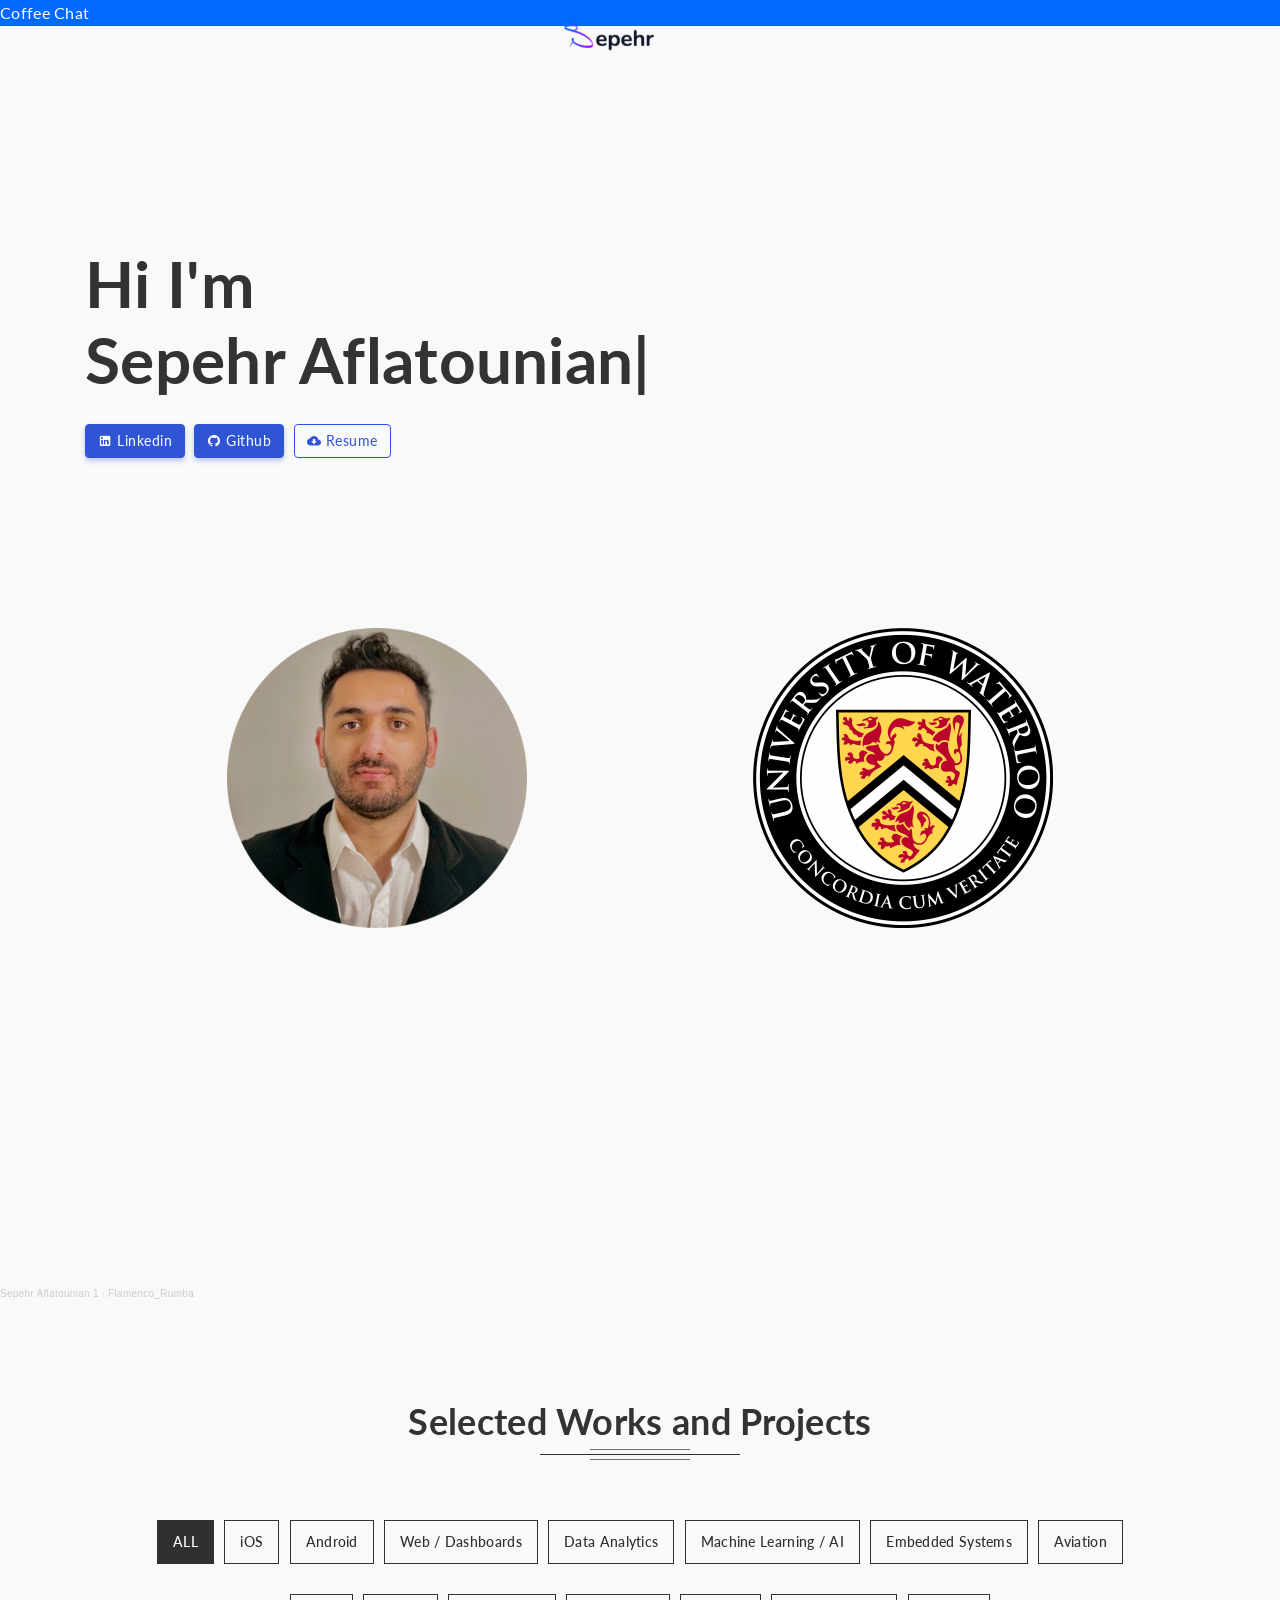
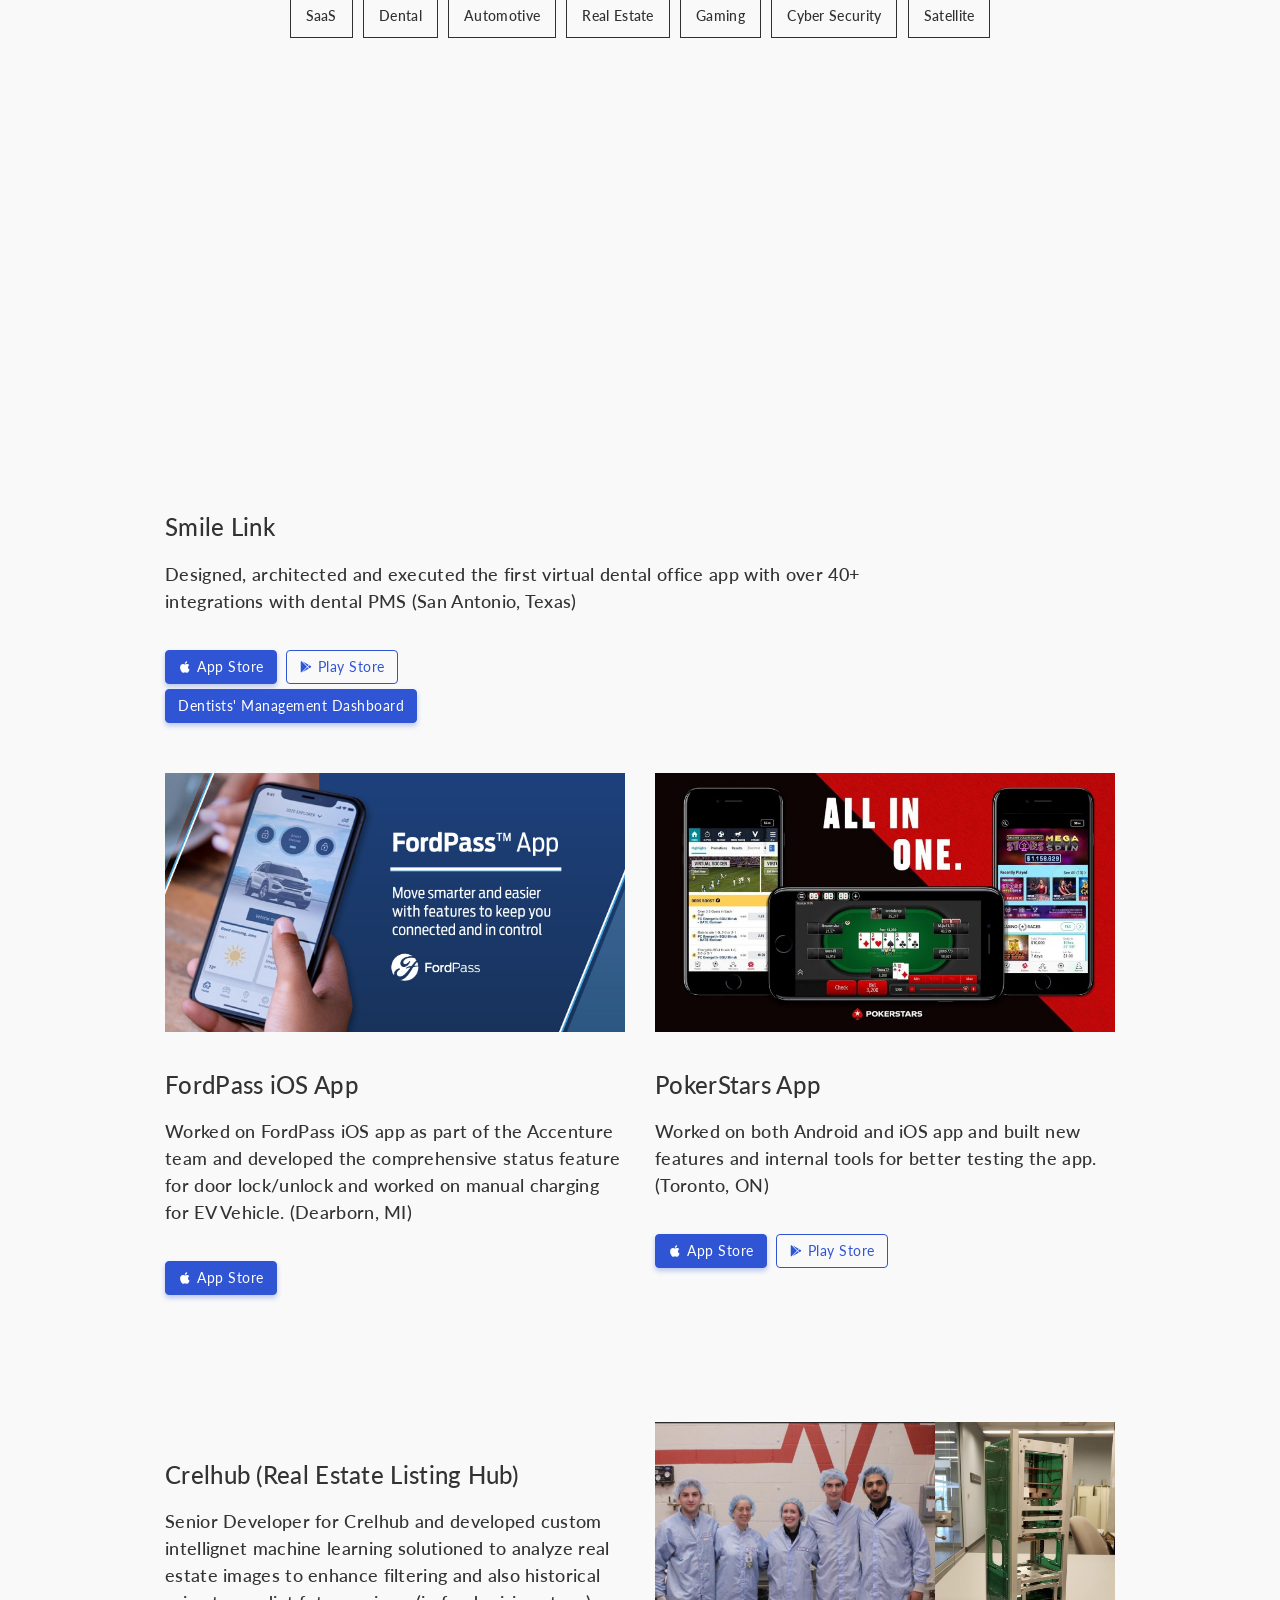
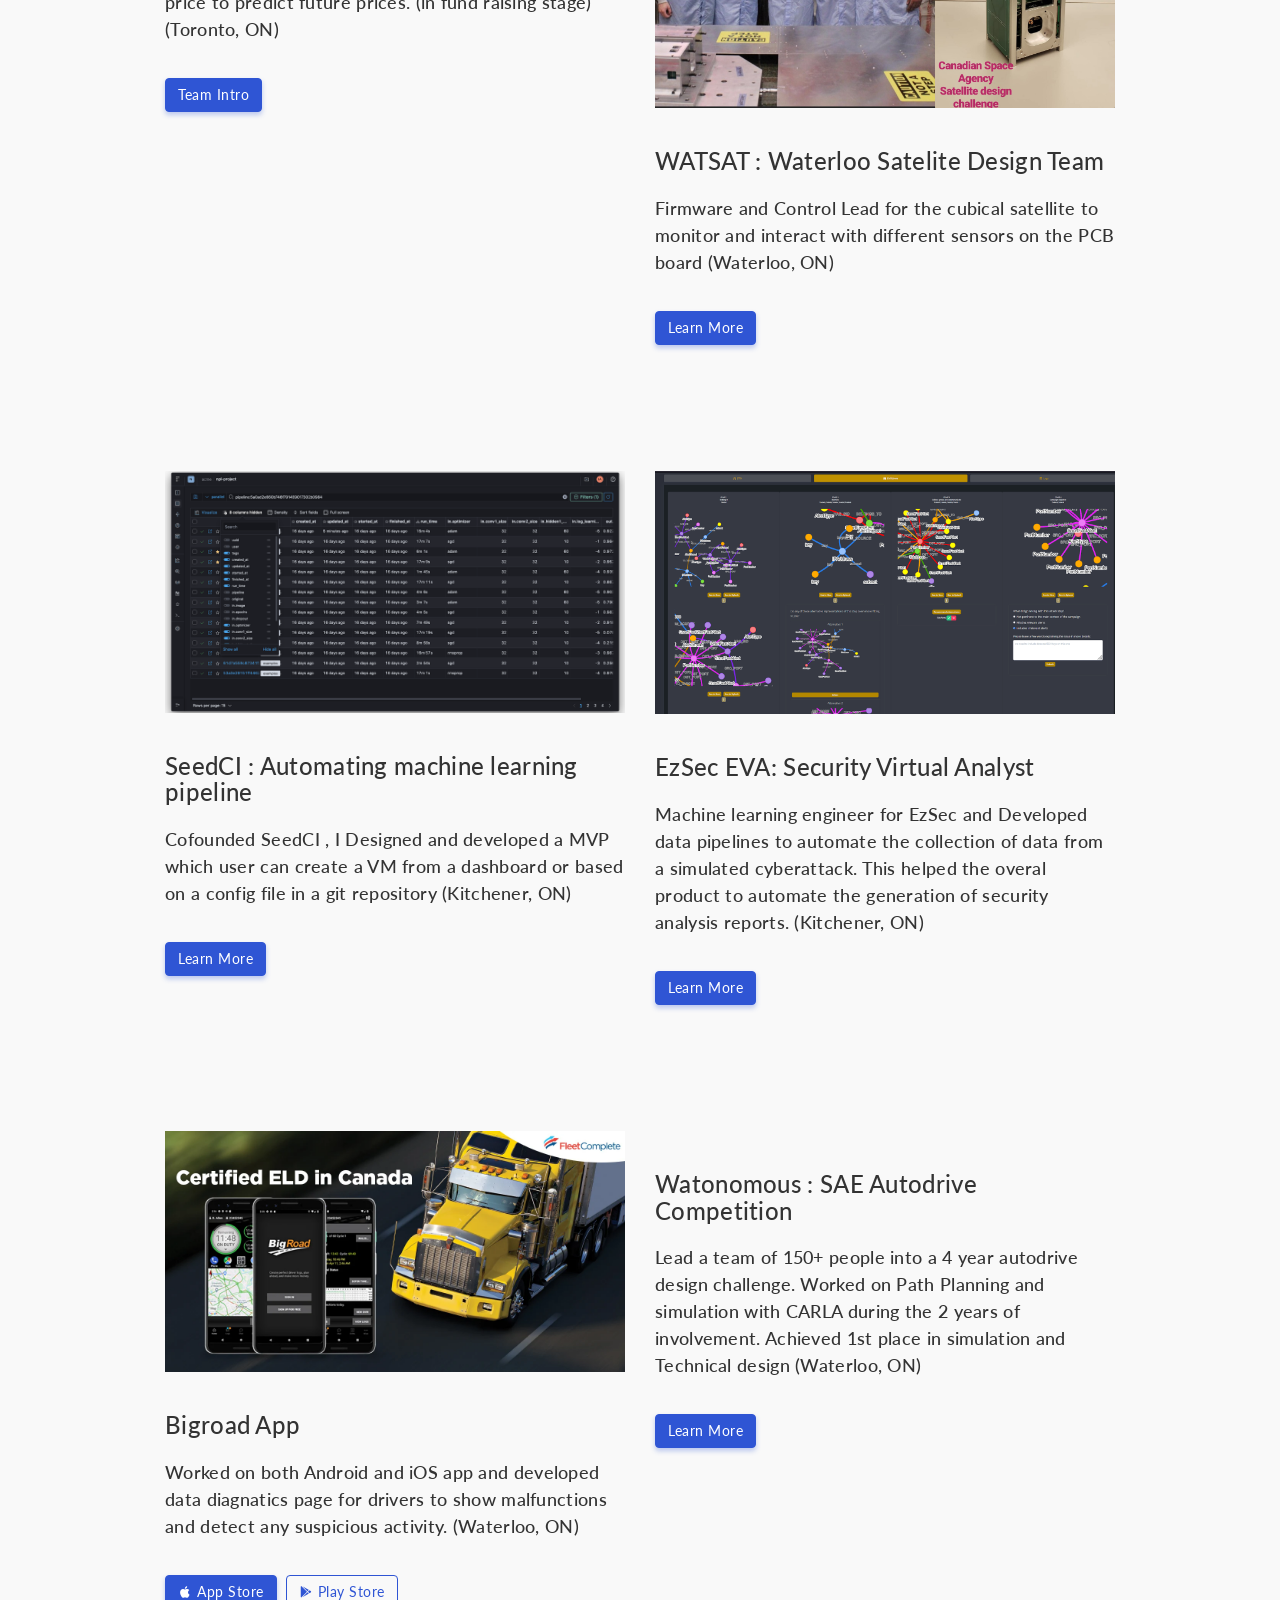
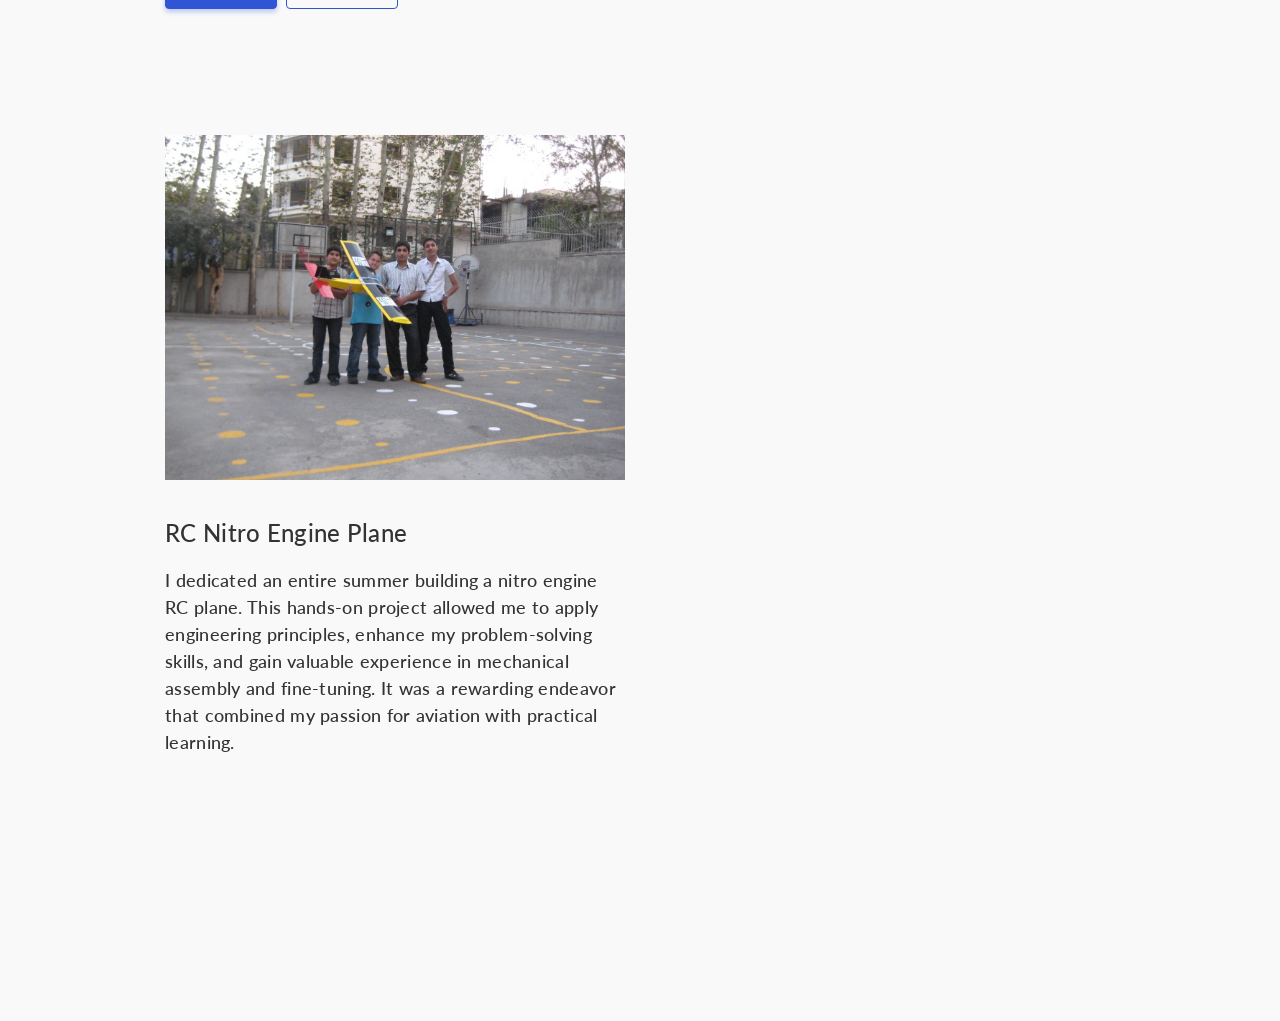
==== index.html @ c6eac104 "sound cloud" ====
<!DOCTYPE html>
    <html lang="en">

    <head>
        <meta charset="utf-8" />
        <meta http-equiv="X-UA-Compatible" content="IE=edge">
        <title>Sepehr Aflatounian</title>
        <meta name="viewport" content="width=device-width, initial-scale=1.0">
        <meta name="description" content="Sepehr Portfolio" />
        <meta name="keywords" content="Software, Portfolio, HTML, Clean, Modern" />
        <meta name="author" content="Sepehr Aflatounian" />
        <meta name="email" content="sepehrafla@gmail.com" />
        <meta name="website" content="http://www.3per.info" />
        <meta name="Version" content="v2.5.1" />
        <!-- favicon -->
        <link rel="shortcut icon" href="images/favicon.ico">
        <!-- Bootstrap -->
        <link href="css/bootstrap.min.css" rel="stylesheet" type="text/css" />
        <!-- Magnific -->
        <link href="css/magnific-popup.css" rel="stylesheet" type="text/css" />
        <!-- Slider -->               
        <link rel="stylesheet" href="css/owl.carousel.min.css"/> 
        <link rel="stylesheet" href="css/owl.theme.default.min.css"/> 
        <!-- Icons -->
        <link href="css/materialdesignicons.min.css" rel="stylesheet" type="text/css" />
        <link rel="stylesheet" href="https://unicons.iconscout.com/release/v2.1.9/css/unicons.css">
        <!-- Main Css -->
        <link href="css/style.css" rel="stylesheet" type="text/css" id="theme-opt" />
        <link href="css/colors/default.css" rel="stylesheet" id="color-opt">

        <link href="https://fonts.googleapis.com/css?family=Lato:300,400,700" rel="stylesheet">

        <!-- ==== Font Awesome ==== -->
        <link href="css-copy/font-awesome.min.css" rel="stylesheet">
        
        <!-- ==== Bootstrap ==== -->
        <link href="css-copy/bootstrap.min.css" rel="stylesheet">
        
        <!-- ==== jQuery UI ==== -->
        <link href="css-copy/jquery-ui.min.css" rel="stylesheet">
        
        <!-- ==== Owl Carousel Plugin ==== -->
        <link href="css-copy/owl.carousel.min.css" rel="stylesheet">
        
        <!-- ====Main Stylesheet==== -->
        <link href="css-copy/style.css" rel="stylesheet">
        
        <!-- ====Custom Stylesheet==== -->
        <link href="css-copy/custom-style.css" rel="stylesheet">
        <!-- Calendly badge widget begin -->
        <link href="https://assets.calendly.com/assets/external/widget.css" rel="stylesheet">
        <style>
            .image-container_acc {
              display: flex;
              justify-content: space-evenly;
              flex-wrap: wrap;
            }
            .image-container_acc img {
              width: 300px;
              height: 300px;
            }
          </style>

<!-- Calendly badge widget end -->

    </head>

    <body>
        
        <!-- Loader -->
        <!-- <div id="preloader">
            <div id="status">
                <div class="spinner">
                    <div class="double-bounce1"></div>
                    <div class="double-bounce2"></div>
                </div>
            </div>
        </div> -->
        <!-- Loader -->
        
        <!-- Navbar STart -->
        <header id="topnav" class="defaultscroll sticky">
            <div class="container text-center">
                <!-- Logo container-->
                <div>
                    <a class="logo" href="index.html">
                        <img src="images/logo-dark.png" height="30" alt="">
                    </a>
                </div>             
            </div><!--end container-->
        </header><!--end header-->
        <!-- Navbar End -->
        
        <!-- Hero Start -->
        <section class="bg-half-170 d-table w-100 overflow-hidden" id="home">
            <div class="container">
                <div class="row align-items-center pt-5">
                    <div class="col-lg-7 col-md-6">
                        <div class="title-heading mt-4">
                            <h1 class="display-3 font-weight-bold mb-3">Hi I'm <br> <span class="element" data-elements="Sepehr Aflatounian, Software Engineer, Aspiring Entrepreneur"></span> </h1>
                            <p class="para-desc text-muted"></p>
                            <div class="mt-4 pt-2">
                                <a href="https://www.linkedin.com/in/saflatounian/" class="btn btn-primary mt-2 mr-2 mouse-down"><i class="mdi mdi-linkedin"></i> Linkedin</a>
                                <a href="https://github.com/sepehrafla" class="btn btn-primary mt-2 mr-2 mouse-down"><i class="mdi mdi-github"></i> Github</a>
                                <a href="images/Resume_2022-2.pdf" class="btn btn-outline-primary mt-2 mouse-down"><i class="mdi mdi-cloud-download"></i> Resume</a>
                            </div>
                            <!-- <div class="mt-4 pt-2">
                                <a href="https://www.craft.do/s/yuBuxTm3FUVGd7" class="btn btn-outline-primary mt-2 mouse-down"><i class="mdi mdi-star"></i> Know More About Me :) </a>
                            </div> -->
                        </div>
                    </div><!--end col-->
                    
                </div><!--end row-->
            </div><!--end container-->
        </section><!--end section-->

        <div class="image-container_acc">
            <img src="images/saas/7FD012BD-A94C-428F-8AD1-EBBD3834A560_1_105_c-modified.png" alt="Image 1"> 

            <img src="images/University_of_Waterloo_seal.svg.png" alt="Image 2"> 

          </div>            <br><br>
            
          <iframe width="100%" height="300" scrolling="no" frameborder="no" allow="autoplay" src="https://w.soundcloud.com/player/?url=https%3A//api.soundcloud.com/tracks/183347146&color=%23ff5500&auto_play=false&hide_related=false&show_comments=true&show_user=true&show_reposts=false&show_teaser=true&visual=true"></iframe><div style="font-size: 10px; color: #cccccc;line-break: anywhere;word-break: normal;overflow: hidden;white-space: nowrap;text-overflow: ellipsis; font-family: Interstate,Lucida Grande,Lucida Sans Unicode,Lucida Sans,Garuda,Verdana,Tahoma,sans-serif;font-weight: 100;"><a href="https://soundcloud.com/sepehr-aflatounian-1" title="Sepehr Aflatounian 1" target="_blank" style="color: #cccccc; text-decoration: none;">Sepehr Aflatounian 1</a> · <a href="https://soundcloud.com/sepehr-aflatounian-1/memo" title="Flamenco_Rumba" target="_blank" style="color: #cccccc; text-decoration: none;">Flamenco_Rumba</a></div>
        <!-- Hero End -->
        <div id="gallery">

            <div class="container">
                <!-- Section Title Start -->



                <div class="section--title">
                    <img><h2><strong>Selected Works and Projects</strong></h2>
                </div>
                <!-- Section Title End -->
                <div class="gallery-filter-menu">
                    <ul>
                        <li class="active"><a href="*" class="btn--default">ALL</a></li>                        
                        <li><a href="iOS-item" class="btn--default">iOS</a></li>                                                    
                        <li><a href="Android-item" class="btn--default">Android</a></li>
                        <li><a href="React-item" class="btn--default">Web / Dashboards</a></li> 
                        <li><a href="Data-item" class="btn--default">Data Analytics</a></li> 
                        <li><a href="MachineLearning-item" class="btn--default">Machine Learning / AI</a></li> 
                        <li><a href="Autonomous-item" class="btn--default">Embedded Systems</a></li>  
                        <li><a href="Aviation-item" class="btn--default">Aviation</a></li>  
                    </ul>
                    <ul>
                        <li><a href="saas-item" class="btn--default">SaaS</a></li> 
                        <li><a href="Dental-item" class="btn--default">Dental</a></li>                                                    
                        <li><a href="automotive-item" class="btn--default">Automotive</a></li> 
                        <li><a href="realestate-item" class="btn--default">Real Estate</a></li>  
                        <li><a href="gaming-item" class="btn--default">Gaming</a></li>  
                        <li><a href="Security-item" class="btn--default">Cyber Security</a></li>  
                        <li><a href="Satellite-item" class="btn--default">Satellite</a></li>  
                    </ul>
                </div>

                <div class="modal-body">
                    <div class="row">
                        <div class="col-md-12 col-xs-12 reset-padding post-title">
                
                    <div class="row gallery-items">
                        <div class="col-md-9 gallery-item" data-cat="iOS-item Android-item Dental-item saas-item">
                            
                            <iframe width="550" height="315" src="https://www.youtube.com/embed/5TVFCCePp9w" title="YouTube video player" frameborder="0" allow="accelerometer; autoplay; clipboard-write; encrypted-media; gyroscope; picture-in-picture; web-share" allowfullscreen></iframe>
                                <h3>Smile Link</h3>
                                <h4 style="margin-bottom: 30px; line-height: 1.5em;">Designed, architected and executed the first virtual dental office app with over 40+ integrations with dental PMS (San Antonio, Texas)</h4>
    
                            <a href="https://apps.apple.com/us/app/blueteeth-app/id1645696642" class="btn btn-primary mt-2 mr-2"><i class="mdi mdi-apple"></i> App Store</a>
                            <a href="https://play.google.com/store/apps/details?id=app.blueteeth" class="btn btn-outline-primary mt-2"><i class="mdi mdi-google-play"></i> Play Store</a><br>
                            <a href="https://smilelink.app" class="btn btn-primary mt-2 mr-2"><i class="mdi "></i> Dentists' Management Dashboard</a>
                        </div>

    
                    </div>

                <div class="row gallery-items">
                    <div class="col-md-6 gallery-item" data-cat="iOS-item automotive-item">
                        
                        <img src="img/new/fordpass.jpg" alt="" class="img-responsive">
                            <h3>FordPass iOS App</h3>
                            <h4 style="margin-bottom: 30px; line-height: 1.5em;">Worked on FordPass iOS app as part of the Accenture team and developed the comprehensive status feature for door lock/unlock and worked on manual charging for EV Vehicle. (Dearborn, MI)</h4>

                        <a href="https://apps.apple.com/us/app/fordpass/id1095418609" class="btn btn-primary mt-2 mr-2"><i class="mdi mdi-apple"></i> App Store</a>
                        
                    </div>
                    
                    <div class="col-md-6 gallery-item" data-cat="iOS-item Android-item gaming-item">
                        
                        <img src="img/new/pokerstars.jpg" alt="" class="img-responsive">
                            <h3>PokerStars App</h3>
                            <h4 style="margin-bottom: 30px; line-height: 1.5em;">Worked on both Android and iOS app and built new features and internal tools for better testing the app. (Toronto, ON)</h4>

                            <a href="https://apps.apple.com/ca/app/pokerstars-online-poker-games/id497361777" class="btn btn-primary mt-2 mr-2"><i class="mdi mdi-apple"></i> App Store</a>
                            <a href="https://play.google.com/store/apps/details?id=com.pyrsoftware.pokerstars.net&hl=en_CA&gl=US" class="btn btn-outline-primary mt-2"><i class="mdi mdi-google-play"></i> Play Store</a>
                    </div>

                </div>

                <br><br><br>

                <div class="row gallery-items">
                    <div class="col-md-6 gallery-item" data-cat="MachineLearning-item React-item saas-item realestate-item">
                        
                        <img src="images/crelhub.png" alt="" class="img-responsive">
                            <h3>Crelhub (Real Estate Listing Hub) </h3>
                            <h4 style="margin-bottom: 30px; line-height: 1.5em;">Senior Developer for Crelhub and developed custom intellignet machine learning solutioned to analyze real estate images to enhance filtering and also historical price to predict future prices. (in fund raising stage) (Toronto, ON)</h4>

                            <a href="https://vimeo.com/493207274" class="btn btn-primary mt-2 mr-2"><i class="mdi "></i> Team Intro</a>
                    </div>
                    
                    <div class="col-md-6 gallery-item" data-cat="Autonomous-item Satellite-item">
                        
                        <img src="images/watsat.jpg" alt="" class="img-responsive">
                            <h3>WATSAT : Waterloo Satelite Design Team</h3>
                            <h4 style="margin-bottom: 30px; line-height: 1.5em;">Firmware and Control Lead for the cubical satellite to monitor and interact with different sensors on the PCB board (Waterloo, ON)</h4>
                            
                            <a href="https://www.uworbital.com" class="btn btn-primary mt-2 mr-2"><i class="mdi "></i> Learn More</a>

                    </div>

                </div>
                <br><br><br>
                <!-- Works Info End -->
                <div class="row gallery-items">
                    <div class="col-md-6 gallery-item" data-cat="MachineLearning-item React-item saas-item">
                        
                        <img src="img/new/seedci.png" alt="" class="img-responsive">
                            <h3>SeedCI : Automating machine learning pipeline</h3>
                            <h4 style="margin-bottom: 30px; line-height: 1.5em;">Cofounded SeedCI , I Designed and developed a MVP which user can create a VM from a dashboard or based on a config file in a git repository (Kitchener, ON)</h4>

                            <a href="https://seedci.github.io" class="btn btn-primary mt-2 mr-2"><i class="mdi "></i> Learn More</a>

                    </div>
                    
                    <div class="col-md-6 gallery-item" data-cat="MachineLearning-item Security-item Data-item saas-item">
                        
                        <img src="img/new/ezsec.png" alt="" class="img-responsive">
                            <h3>EzSec EVA:  Security Virtual Analyst</h3>
                            <h4 style="margin-bottom: 30px; line-height: 1.5em;">Machine learning engineer for EzSec and Developed data pipelines to automate the collection of data from a simulated cyberattack. This helped the overal product to automate the generation of security analysis reports. (Kitchener, ON)</h4>
                            <a href="https://eva.ezsec.org" class="btn btn-primary mt-2 mr-2"><i class="mdi "></i> Learn More</a>

                    </div>

                </div>
                <br><br><br>
                <!-- Works Info End -->
                <div class="row gallery-items">
                    <div class="col-md-6 gallery-item" data-cat="iOS-item Android-item automotive-item">
                        
                        <img src="img/new/bigroad.png" alt="" class="img-responsive">
                            <h3>Bigroad App</h3>
                            <h4 style="margin-bottom: 30px; line-height: 1.5em;">Worked on both Android and iOS app and developed data diagnatics page for drivers to show malfunctions and detect any suspicious activity. (Waterloo, ON)</h4>

                            <a href="https://apps.apple.com/ca/app/bigroad-truck-driver-log-book/id674704833" class="btn btn-primary mt-2 mr-2"><i class="mdi mdi-apple"></i> App Store</a>
                            <a href="https://play.google.com/store/apps/details?id=com.bigroad.ttb.android&hl=en_CA&gl=US" class="btn btn-outline-primary mt-2"><i class="mdi mdi-google-play"></i> Play Store</a>
                    </div>
                    
                    <div class="col-md-6 gallery-item" data-cat="Autonomous-item automotive-item">
                        
                        <img src="img/new/watonomous.png" alt="" class="img-responsive">
                            <h3>Watonomous : SAE Autodrive Competition</h3>
                            <h4 style="margin-bottom: 30px; line-height: 1.5em;">Lead a team of 150+ people into a 4 year autodrive design challenge. Worked on Path Planning and simulation with CARLA during the 2 years of involvement. Achieved 1st place in simulation and Technical design (Waterloo, ON)</h4>
                            
                            <a href="https://watonomous.ca" class="btn btn-primary mt-2 mr-2"><i class="mdi "></i> Learn More</a>

                    </div>

                </div>
                <br><br><br>
                <!-- Works Info End -->
                <div class="row gallery-items">
                    <div class="col-md-6 gallery-item" data-cat="Aviation-item">
                        
                        <img src="img/IMG_2605.JPG" alt="" class="img-responsive">
                            <h3>RC Nitro Engine Plane</h3>
                            <h4 style="margin-bottom: 30px; line-height: 1.5em;">I dedicated an entire summer building a nitro engine RC plane. This hands-on project allowed me to apply engineering principles, enhance my problem-solving skills, and gain valuable experience in mechanical assembly and fine-tuning. It was a rewarding endeavor that combined my passion for aviation with practical learning.</h4>

                            
                    </div>
                    

                </div>

            </div>
        </div>
    </div>
</div>
        </div>
        <!-- Works Area End -->
        
        <br><br><br> 

                
        <!-- javascript -->
        <script src="js/jquery-3.5.1.min.js"></script>
        <script src="js/bootstrap.bundle.min.js"></script>
        <script src="js/owl.carousel.min.js"></script>
        <script src="js/jquery.easing.min.js"></script>
        <script src="js/scrollspy.min.js"></script>
        <script src="js/isotope-docs.min.js"></script>
    
        <!-- ==== jQuery Form Plugin ==== -->
        <script src="js/jquery.form.min.js"></script>
        
        <!-- ==== jQuery Validation Plugin ==== -->
        <script src="js/jquery.validate.min.js"></script>
        <script src="js/animatescroll.min.js"></script>
        <!-- Magnific -->
        <script src="js/isotope.js"></script>
        <script src="js/jquery.magnific-popup.min.js"></script>
        <script src="js/portfolio.init.js"></script>
        <script src="js/jquery.counterup.min.js"></script>
        <script src="js/parallax.min.js"></script>
    
        <!-- ==== jQuery Tubular Plugin ==== -->
        <script src="js/jquery.tubular.1.0.js"></script>
        
        <!-- ==== RetinaJS Plugin ==== -->
        <script src="js/retina.min.js"></script>
    
        <!-- ==== Main Script ==== -->
        <script src="js/main.js"></script>
    
        <!-- ==== Txttype Script ==== -->
        <script src="js/txttype.js"></script>
    
        <!-- ==== jQuery Nice Scroll Plugin ==== -->
        <script src="js/jquery.nicescroll.min.js"></script>
        <!-- SLIDER -->
        <script src="js/owl.carousel.min.js "></script>
        <script src="js/owl.init.js "></script> 
        <!-- Contact -->
        <script src="js/contact.js "></script>
        <!-- Typed -->
        <script src="js/typed.js"></script>
        <script src="js/typed.init.js"></script>
        <!-- Icons -->
        <script src="js/feather.min.js"></script>
        <script src="https://unicons.iconscout.com/release/v2.1.9/script/monochrome/bundle.js"></script>
        <!-- Main Js -->
        <script src="js/app.js"></script>
        <script src="js/calendly-widget.js" type="text/javascript" async></script>
        <script type="text/javascript">window.onload = function() { Calendly.initBadgeWidget({ url: 'https://calendly.com/saflatounian', text: 'Coffee Chat', color: '#0069ff', textColor: '#ffffff', branding: true }); }</script>
    </body>
</html>
---- css/style.css ----
/* Template Name: Landrick - Saas & Software Landing Page Template
   Author: Shreethemes
   E-mail: shreethemes@gmail.com
   Created: August 2019
   Version: 2.5.1
   Updated: August 2020
   File Description: Main Css file of the template
*/
/*********************************/
/*         INDEX                 */
/*================================
 *     01.  Variables            *
 *     02.  Bootstrap Custom     *
 *     03.  Components           *
 *     04.  General              *
 *     05.  Helper               *
 *     06.  Menu                 *
 *     07.  Home / Landing       *
 *     08.  Features / Services  *
 *     09.  Testimonial          *
 *     10.  Price                *
 *     11.  C.T.A                *
 *     12.  Blog / Careers / Job *
 *     13.  Work / Projects      *
 *     14.  Team                 *
 *     15.  User Pages           *
 *     16.  Countdown            *
 *     17.  Contact              *
 *     18.  Footer               *
 ================================*/
@import url("https://fonts.googleapis.com/css?family=Nunito:300,400,600,700&display=swap");
.bg-primary {
  background-color: #2f55d4 !important;
}

.bg-soft-primary {
  background-color: rgba(47, 85, 212, 0.2) !important;
  border: 1px solid rgba(47, 85, 212, 0.2) !important;
  color: #2f55d4 !important;
}

.text-primary {
  color: #2f55d4 !important;
}

a {
  -webkit-transition: all 0.5s ease;
  transition: all 0.5s ease;
}

a.text-primary:hover, a.text-primary:focus {
  color: #284bc1 !important;
}

.bg-secondary {
  background-color: #5a6d90 !important;
}

.bg-soft-secondary {
  background-color: rgba(90, 109, 144, 0.2) !important;
  border: 1px solid rgba(90, 109, 144, 0.2) !important;
  color: #5a6d90 !important;
}

.text-secondary {
  color: #5a6d90 !important;
}

a {
  -webkit-transition: all 0.5s ease;
  transition: all 0.5s ease;
}

a.text-secondary:hover, a.text-secondary:focus {
  color: #506180 !important;
}

.bg-success {
  background-color: #2eca8b !important;
}

.bg-soft-success {
  background-color: rgba(46, 202, 139, 0.2) !important;
  border: 1px solid rgba(46, 202, 139, 0.2) !important;
  color: #2eca8b !important;
}

.text-success {
  color: #2eca8b !important;
}

a {
  -webkit-transition: all 0.5s ease;
  transition: all 0.5s ease;
}

a.text-success:hover, a.text-success:focus {
  color: #29b57d !important;
}

.bg-warning {
  background-color: #f17425 !important;
}

.bg-soft-warning {
  background-color: rgba(241, 116, 37, 0.2) !important;
  border: 1px solid rgba(241, 116, 37, 0.2) !important;
  color: #f17425 !important;
}

.text-warning {
  color: #f17425 !important;
}

a {
  -webkit-transition: all 0.5s ease;
  transition: all 0.5s ease;
}

a.text-warning:hover, a.text-warning:focus {
  color: #ed650f !important;
}

.bg-info {
  background-color: #17a2b8 !important;
}

.bg-soft-info {
  background-color: rgba(23, 162, 184, 0.2) !important;
  border: 1px solid rgba(23, 162, 184, 0.2) !important;
  color: #17a2b8 !important;
}

.text-info {
  color: #17a2b8 !important;
}

a {
  -webkit-transition: all 0.5s ease;
  transition: all 0.5s ease;
}

a.text-info:hover, a.text-info:focus {
  color: #148ea1 !important;
}

.bg-danger {
  background-color: #e43f52 !important;
}

.bg-soft-danger {
  background-color: rgba(228, 63, 82, 0.2) !important;
  border: 1px solid rgba(228, 63, 82, 0.2) !important;
  color: #e43f52 !important;
}

.text-danger {
  color: #e43f52 !important;
}

a {
  -webkit-transition: all 0.5s ease;
  transition: all 0.5s ease;
}

a.text-danger:hover, a.text-danger:focus {
  color: #e1293e !important;
}

.bg-dark {
  background-color: #3c4858 !important;
}

.bg-soft-dark {
  background-color: rgba(60, 72, 88, 0.2) !important;
  border: 1px solid rgba(60, 72, 88, 0.2) !important;
  color: #3c4858 !important;
}

.text-dark {
  color: #3c4858 !important;
}

a {
  -webkit-transition: all 0.5s ease;
  transition: all 0.5s ease;
}

a.text-dark:hover, a.text-dark:focus {
  color: #323c49 !important;
}

.bg-muted {
  background-color: #8492a6 !important;
}

.bg-soft-muted {
  background-color: rgba(132, 146, 166, 0.2) !important;
  border: 1px solid rgba(132, 146, 166, 0.2) !important;
  color: #8492a6 !important;
}

.text-muted {
  color: #8492a6 !important;
}

a {
  -webkit-transition: all 0.5s ease;
  transition: all 0.5s ease;
}

a.text-muted:hover, a.text-muted:focus {
  color: #75859b !important;
}

.bg-light {
  background-color: #f8f9fc !important;
}

.bg-soft-light {
  background-color: rgba(248, 249, 252, 0.2) !important;
  border: 1px solid rgba(248, 249, 252, 0.2) !important;
  color: #f8f9fc !important;
}

.text-light {
  color: #f8f9fc !important;
}

a {
  -webkit-transition: all 0.5s ease;
  transition: all 0.5s ease;
}

a.text-light:hover, a.text-light:focus {
  color: #e6eaf4 !important;
}

.bg-blue {
  background-color: #2f55d4 !important;
}

.bg-soft-blue {
  background-color: rgba(47, 85, 212, 0.2) !important;
  border: 1px solid rgba(47, 85, 212, 0.2) !important;
  color: #2f55d4 !important;
}

.text-blue {
  color: #2f55d4 !important;
}

a {
  -webkit-transition: all 0.5s ease;
  transition: all 0.5s ease;
}

a.text-blue:hover, a.text-blue:focus {
  color: #284bc1 !important;
}

.bg-footer {
  background-color: #202942 !important;
}

.bg-soft-footer {
  background-color: rgba(32, 41, 66, 0.2) !important;
  border: 1px solid rgba(32, 41, 66, 0.2) !important;
  color: #202942 !important;
}

.text-footer {
  color: #202942 !important;
}

a {
  -webkit-transition: all 0.5s ease;
  transition: all 0.5s ease;
}

a.text-footer:hover, a.text-footer:focus {
  color: #181e30 !important;
}

.bg-black {
  background: #161c2d !important;
}

.list-inline-item:not(:last-child) {
  margin-right: 0px;
  margin-bottom: 5px;
}

.rounded {
  border-radius: 6px !important;
}

.rounded-top {
  border-top-left-radius: 6px !important;
  border-top-right-radius: 6px !important;
}

.rounded-left {
  border-top-left-radius: 6px !important;
  border-bottom-left-radius: 6px !important;
}

.rounded-bottom {
  border-bottom-left-radius: 6px !important;
  border-bottom-right-radius: 6px !important;
}

.rounded-right {
  border-top-right-radius: 6px !important;
  border-bottom-right-radius: 6px !important;
}

.rounded-md {
  border-radius: 10px !important;
}

.rounded-lg {
  border-radius: 30px !important;
}

.border {
  border: 1px solid #e9ecef !important;
}

.border-top {
  border-top: 1px solid #e9ecef !important;
}

.border-bottom {
  border-bottom: 1px solid #e9ecef !important;
}

.border-left {
  border-left: 1px solid #e9ecef !important;
}

.border-right {
  border-right: 1px solid #e9ecef !important;
}

.small, small {
  font-size: 90%;
}

.card .card-body {
  padding: 1.5rem;
}

.component-wrapper .title {
  font-size: 20px;
}

.component-wrapper.sticky-bar li {
  margin-bottom: 6px;
}

.component-wrapper.sticky-bar li:last-child {
  margin-bottom: 0px !important;
}

.component-wrapper.sticky-bar li a {
  -webkit-transition: all 0.5s ease;
  transition: all 0.5s ease;
}

.component-wrapper.sticky-bar li a:hover, .component-wrapper.sticky-bar li a:focus {
  color: #2f55d4 !important;
}

.btn-primary {
  background-color: #2f55d4 !important;
  border: 1px solid #2f55d4 !important;
  color: #ffffff !important;
  -webkit-box-shadow: 0 3px 5px 0 rgba(47, 85, 212, 0.3);
          box-shadow: 0 3px 5px 0 rgba(47, 85, 212, 0.3);
}

.btn-primary:hover, .btn-primary:focus, .btn-primary:active, .btn-primary.active, .btn-primary.focus {
  background-color: #2443ac !important;
  border-color: #2443ac !important;
  color: #ffffff !important;
}

.btn-soft-primary {
  background-color: rgba(47, 85, 212, 0.2) !important;
  border: 1px solid rgba(47, 85, 212, 0.2) !important;
  color: #2f55d4 !important;
  -webkit-box-shadow: 0 3px 5px 0 rgba(47, 85, 212, 0.3);
          box-shadow: 0 3px 5px 0 rgba(47, 85, 212, 0.3);
}

.btn-soft-primary:hover, .btn-soft-primary:focus, .btn-soft-primary:active, .btn-soft-primary.active, .btn-soft-primary.focus {
  background-color: #2f55d4 !important;
  border-color: #2f55d4 !important;
  color: #ffffff !important;
}

.btn-outline-primary {
  border: 1px solid #2f55d4;
  color: #2f55d4;
  background-color: transparent;
}

.btn-outline-primary:hover, .btn-outline-primary:focus, .btn-outline-primary:active, .btn-outline-primary.active, .btn-outline-primary.focus, .btn-outline-primary:not(:disabled):not(.disabled):active {
  background-color: #2f55d4;
  border-color: #2f55d4;
  color: #ffffff !important;
  -webkit-box-shadow: 0 3px 5px 0 rgba(47, 85, 212, 0.3);
          box-shadow: 0 3px 5px 0 rgba(47, 85, 212, 0.3);
}

.btn-secondary {
  background-color: #5a6d90 !important;
  border: 1px solid #5a6d90 !important;
  color: #ffffff !important;
  -webkit-box-shadow: 0 3px 5px 0 rgba(90, 109, 144, 0.3);
          box-shadow: 0 3px 5px 0 rgba(90, 109, 144, 0.3);
}

.btn-secondary:hover, .btn-secondary:focus, .btn-secondary:active, .btn-secondary.active, .btn-secondary.focus {
  background-color: #465571 !important;
  border-color: #465571 !important;
  color: #ffffff !important;
}

.btn-soft-secondary {
  background-color: rgba(90, 109, 144, 0.2) !important;
  border: 1px solid rgba(90, 109, 144, 0.2) !important;
  color: #5a6d90 !important;
  -webkit-box-shadow: 0 3px 5px 0 rgba(90, 109, 144, 0.3);
          box-shadow: 0 3px 5px 0 rgba(90, 109, 144, 0.3);
}

.btn-soft-secondary:hover, .btn-soft-secondary:focus, .btn-soft-secondary:active, .btn-soft-secondary.active, .btn-soft-secondary.focus {
  background-color: #5a6d90 !important;
  border-color: #5a6d90 !important;
  color: #ffffff !important;
}

.btn-outline-secondary {
  border: 1px solid #5a6d90;
  color: #5a6d90;
  background-color: transparent;
}

.btn-outline-secondary:hover, .btn-outline-secondary:focus, .btn-outline-secondary:active, .btn-outline-secondary.active, .btn-outline-secondary.focus, .btn-outline-secondary:not(:disabled):not(.disabled):active {
  background-color: #5a6d90;
  border-color: #5a6d90;
  color: #ffffff !important;
  -webkit-box-shadow: 0 3px 5px 0 rgba(90, 109, 144, 0.3);
          box-shadow: 0 3px 5px 0 rgba(90, 109, 144, 0.3);
}

.btn-success {
  background-color: #2eca8b !important;
  border: 1px solid #2eca8b !important;
  color: #ffffff !important;
  -webkit-box-shadow: 0 3px 5px 0 rgba(46, 202, 139, 0.3);
          box-shadow: 0 3px 5px 0 rgba(46, 202, 139, 0.3);
}

.btn-success:hover, .btn-success:focus, .btn-success:active, .btn-success.active, .btn-success.focus {
  background-color: #25a06e !important;
  border-color: #25a06e !important;
  color: #ffffff !important;
}

.btn-soft-success {
  background-color: rgba(46, 202, 139, 0.2) !important;
  border: 1px solid rgba(46, 202, 139, 0.2) !important;
  color: #2eca8b !important;
  -webkit-box-shadow: 0 3px 5px 0 rgba(46, 202, 139, 0.3);
          box-shadow: 0 3px 5px 0 rgba(46, 202, 139, 0.3);
}

.btn-soft-success:hover, .btn-soft-success:focus, .btn-soft-success:active, .btn-soft-success.active, .btn-soft-success.focus {
  background-color: #2eca8b !important;
  border-color: #2eca8b !important;
  color: #ffffff !important;
}

.btn-outline-success {
  border: 1px solid #2eca8b;
  color: #2eca8b;
  background-color: transparent;
}

.btn-outline-success:hover, .btn-outline-success:focus, .btn-outline-success:active, .btn-outline-success.active, .btn-outline-success.focus, .btn-outline-success:not(:disabled):not(.disabled):active {
  background-color: #2eca8b;
  border-color: #2eca8b;
  color: #ffffff !important;
  -webkit-box-shadow: 0 3px 5px 0 rgba(46, 202, 139, 0.3);
          box-shadow: 0 3px 5px 0 rgba(46, 202, 139, 0.3);
}

.btn-warning {
  background-color: #f17425 !important;
  border: 1px solid #f17425 !important;
  color: #ffffff !important;
  -webkit-box-shadow: 0 3px 5px 0 rgba(241, 116, 37, 0.3);
          box-shadow: 0 3px 5px 0 rgba(241, 116, 37, 0.3);
}

.btn-warning:hover, .btn-warning:focus, .btn-warning:active, .btn-warning.active, .btn-warning.focus {
  background-color: #d55b0e !important;
  border-color: #d55b0e !important;
  color: #ffffff !important;
}

.btn-soft-warning {
  background-color: rgba(241, 116, 37, 0.2) !important;
  border: 1px solid rgba(241, 116, 37, 0.2) !important;
  color: #f17425 !important;
  -webkit-box-shadow: 0 3px 5px 0 rgba(241, 116, 37, 0.3);
          box-shadow: 0 3px 5px 0 rgba(241, 116, 37, 0.3);
}

.btn-soft-warning:hover, .btn-soft-warning:focus, .btn-soft-warning:active, .btn-soft-warning.active, .btn-soft-warning.focus {
  background-color: #f17425 !important;
  border-color: #f17425 !important;
  color: #ffffff !important;
}

.btn-outline-warning {
  border: 1px solid #f17425;
  color: #f17425;
  background-color: transparent;
}

.btn-outline-warning:hover, .btn-outline-warning:focus, .btn-outline-warning:active, .btn-outline-warning.active, .btn-outline-warning.focus, .btn-outline-warning:not(:disabled):not(.disabled):active {
  background-color: #f17425;
  border-color: #f17425;
  color: #ffffff !important;
  -webkit-box-shadow: 0 3px 5px 0 rgba(241, 116, 37, 0.3);
          box-shadow: 0 3px 5px 0 rgba(241, 116, 37, 0.3);
}

.btn-info {
  background-color: #17a2b8 !important;
  border: 1px solid #17a2b8 !important;
  color: #ffffff !important;
  -webkit-box-shadow: 0 3px 5px 0 rgba(23, 162, 184, 0.3);
          box-shadow: 0 3px 5px 0 rgba(23, 162, 184, 0.3);
}

.btn-info:hover, .btn-info:focus, .btn-info:active, .btn-info.active, .btn-info.focus {
  background-color: #117a8b !important;
  border-color: #117a8b !important;
  color: #ffffff !important;
}

.btn-soft-info {
  background-color: rgba(23, 162, 184, 0.2) !important;
  border: 1px solid rgba(23, 162, 184, 0.2) !important;
  color: #17a2b8 !important;
  -webkit-box-shadow: 0 3px 5px 0 rgba(23, 162, 184, 0.3);
          box-shadow: 0 3px 5px 0 rgba(23, 162, 184, 0.3);
}

.btn-soft-info:hover, .btn-soft-info:focus, .btn-soft-info:active, .btn-soft-info.active, .btn-soft-info.focus {
  background-color: #17a2b8 !important;
  border-color: #17a2b8 !important;
  color: #ffffff !important;
}

.btn-outline-info {
  border: 1px solid #17a2b8;
  color: #17a2b8;
  background-color: transparent;
}

.btn-outline-info:hover, .btn-outline-info:focus, .btn-outline-info:active, .btn-outline-info.active, .btn-outline-info.focus, .btn-outline-info:not(:disabled):not(.disabled):active {
  background-color: #17a2b8;
  border-color: #17a2b8;
  color: #ffffff !important;
  -webkit-box-shadow: 0 3px 5px 0 rgba(23, 162, 184, 0.3);
          box-shadow: 0 3px 5px 0 rgba(23, 162, 184, 0.3);
}

.btn-danger {
  background-color: #e43f52 !important;
  border: 1px solid #e43f52 !important;
  color: #ffffff !important;
  -webkit-box-shadow: 0 3px 5px 0 rgba(228, 63, 82, 0.3);
          box-shadow: 0 3px 5px 0 rgba(228, 63, 82, 0.3);
}

.btn-danger:hover, .btn-danger:focus, .btn-danger:active, .btn-danger.active, .btn-danger.focus {
  background-color: #d21e32 !important;
  border-color: #d21e32 !important;
  color: #ffffff !important;
}

.btn-soft-danger {
  background-color: rgba(228, 63, 82, 0.2) !important;
  border: 1px solid rgba(228, 63, 82, 0.2) !important;
  color: #e43f52 !important;
  -webkit-box-shadow: 0 3px 5px 0 rgba(228, 63, 82, 0.3);
          box-shadow: 0 3px 5px 0 rgba(228, 63, 82, 0.3);
}

.btn-soft-danger:hover, .btn-soft-danger:focus, .btn-soft-danger:active, .btn-soft-danger.active, .btn-soft-danger.focus {
  background-color: #e43f52 !important;
  border-color: #e43f52 !important;
  color: #ffffff !important;
}

.btn-outline-danger {
  border: 1px solid #e43f52;
  color: #e43f52;
  background-color: transparent;
}

.btn-outline-danger:hover, .btn-outline-danger:focus, .btn-outline-danger:active, .btn-outline-danger.active, .btn-outline-danger.focus, .btn-outline-danger:not(:disabled):not(.disabled):active {
  background-color: #e43f52;
  border-color: #e43f52;
  color: #ffffff !important;
  -webkit-box-shadow: 0 3px 5px 0 rgba(228, 63, 82, 0.3);
          box-shadow: 0 3px 5px 0 rgba(228, 63, 82, 0.3);
}

.btn-dark {
  background-color: #3c4858 !important;
  border: 1px solid #3c4858 !important;
  color: #ffffff !important;
  -webkit-box-shadow: 0 3px 5px 0 rgba(60, 72, 88, 0.3);
          box-shadow: 0 3px 5px 0 rgba(60, 72, 88, 0.3);
}

.btn-dark:hover, .btn-dark:focus, .btn-dark:active, .btn-dark.active, .btn-dark.focus {
  background-color: #272f3a !important;
  border-color: #272f3a !important;
  color: #ffffff !important;
}

.btn-soft-dark {
  background-color: rgba(60, 72, 88, 0.2) !important;
  border: 1px solid rgba(60, 72, 88, 0.2) !important;
  color: #3c4858 !important;
  -webkit-box-shadow: 0 3px 5px 0 rgba(60, 72, 88, 0.3);
          box-shadow: 0 3px 5px 0 rgba(60, 72, 88, 0.3);
}

.btn-soft-dark:hover, .btn-soft-dark:focus, .btn-soft-dark:active, .btn-soft-dark.active, .btn-soft-dark.focus {
  background-color: #3c4858 !important;
  border-color: #3c4858 !important;
  color: #ffffff !important;
}

.btn-outline-dark {
  border: 1px solid #3c4858;
  color: #3c4858;
  background-color: transparent;
}

.btn-outline-dark:hover, .btn-outline-dark:focus, .btn-outline-dark:active, .btn-outline-dark.active, .btn-outline-dark.focus, .btn-outline-dark:not(:disabled):not(.disabled):active {
  background-color: #3c4858;
  border-color: #3c4858;
  color: #ffffff !important;
  -webkit-box-shadow: 0 3px 5px 0 rgba(60, 72, 88, 0.3);
          box-shadow: 0 3px 5px 0 rgba(60, 72, 88, 0.3);
}

.btn-muted {
  background-color: #8492a6 !important;
  border: 1px solid #8492a6 !important;
  color: #ffffff !important;
  -webkit-box-shadow: 0 3px 5px 0 rgba(132, 146, 166, 0.3);
          box-shadow: 0 3px 5px 0 rgba(132, 146, 166, 0.3);
}

.btn-muted:hover, .btn-muted:focus, .btn-muted:active, .btn-muted.active, .btn-muted.focus {
  background-color: #68788f !important;
  border-color: #68788f !important;
  color: #ffffff !important;
}

.btn-soft-muted {
  background-color: rgba(132, 146, 166, 0.2) !important;
  border: 1px solid rgba(132, 146, 166, 0.2) !important;
  color: #8492a6 !important;
  -webkit-box-shadow: 0 3px 5px 0 rgba(132, 146, 166, 0.3);
          box-shadow: 0 3px 5px 0 rgba(132, 146, 166, 0.3);
}

.btn-soft-muted:hover, .btn-soft-muted:focus, .btn-soft-muted:active, .btn-soft-muted.active, .btn-soft-muted.focus {
  background-color: #8492a6 !important;
  border-color: #8492a6 !important;
  color: #ffffff !important;
}

.btn-outline-muted {
  border: 1px solid #8492a6;
  color: #8492a6;
  background-color: transparent;
}

.btn-outline-muted:hover, .btn-outline-muted:focus, .btn-outline-muted:active, .btn-outline-muted.active, .btn-outline-muted.focus, .btn-outline-muted:not(:disabled):not(.disabled):active {
  background-color: #8492a6;
  border-color: #8492a6;
  color: #ffffff !important;
  -webkit-box-shadow: 0 3px 5px 0 rgba(132, 146, 166, 0.3);
          box-shadow: 0 3px 5px 0 rgba(132, 146, 166, 0.3);
}

.btn-light {
  background-color: #f8f9fc !important;
  border: 1px solid #f8f9fc !important;
  color: #ffffff !important;
  -webkit-box-shadow: 0 3px 5px 0 rgba(248, 249, 252, 0.3);
          box-shadow: 0 3px 5px 0 rgba(248, 249, 252, 0.3);
}

.btn-light:hover, .btn-light:focus, .btn-light:active, .btn-light.active, .btn-light.focus {
  background-color: #d4daed !important;
  border-color: #d4daed !important;
  color: #ffffff !important;
}

.btn-soft-light {
  background-color: rgba(248, 249, 252, 0.2) !important;
  border: 1px solid rgba(248, 249, 252, 0.2) !important;
  color: #f8f9fc !important;
  -webkit-box-shadow: 0 3px 5px 0 rgba(248, 249, 252, 0.3);
          box-shadow: 0 3px 5px 0 rgba(248, 249, 252, 0.3);
}

.btn-soft-light:hover, .btn-soft-light:focus, .btn-soft-light:active, .btn-soft-light.active, .btn-soft-light.focus {
  background-color: #f8f9fc !important;
  border-color: #f8f9fc !important;
  color: #ffffff !important;
}

.btn-outline-light {
  border: 1px solid #f8f9fc;
  color: #f8f9fc;
  background-color: transparent;
}

.btn-outline-light:hover, .btn-outline-light:focus, .btn-outline-light:active, .btn-outline-light.active, .btn-outline-light.focus, .btn-outline-light:not(:disabled):not(.disabled):active {
  background-color: #f8f9fc;
  border-color: #f8f9fc;
  color: #ffffff !important;
  -webkit-box-shadow: 0 3px 5px 0 rgba(248, 249, 252, 0.3);
          box-shadow: 0 3px 5px 0 rgba(248, 249, 252, 0.3);
}

.btn-blue {
  background-color: #2f55d4 !important;
  border: 1px solid #2f55d4 !important;
  color: #ffffff !important;
  -webkit-box-shadow: 0 3px 5px 0 rgba(47, 85, 212, 0.3);
          box-shadow: 0 3px 5px 0 rgba(47, 85, 212, 0.3);
}

.btn-blue:hover, .btn-blue:focus, .btn-blue:active, .btn-blue.active, .btn-blue.focus {
  background-color: #2443ac !important;
  border-color: #2443ac !important;
  color: #ffffff !important;
}

.btn-soft-blue {
  background-color: rgba(47, 85, 212, 0.2) !important;
  border: 1px solid rgba(47, 85, 212, 0.2) !important;
  color: #2f55d4 !important;
  -webkit-box-shadow: 0 3px 5px 0 rgba(47, 85, 212, 0.3);
          box-shadow: 0 3px 5px 0 rgba(47, 85, 212, 0.3);
}

.btn-soft-blue:hover, .btn-soft-blue:focus, .btn-soft-blue:active, .btn-soft-blue.active, .btn-soft-blue.focus {
  background-color: #2f55d4 !important;
  border-color: #2f55d4 !important;
  color: #ffffff !important;
}

.btn-outline-blue {
  border: 1px solid #2f55d4;
  color: #2f55d4;
  background-color: transparent;
}

.btn-outline-blue:hover, .btn-outline-blue:focus, .btn-outline-blue:active, .btn-outline-blue.active, .btn-outline-blue.focus, .btn-outline-blue:not(:disabled):not(.disabled):active {
  background-color: #2f55d4;
  border-color: #2f55d4;
  color: #ffffff !important;
  -webkit-box-shadow: 0 3px 5px 0 rgba(47, 85, 212, 0.3);
          box-shadow: 0 3px 5px 0 rgba(47, 85, 212, 0.3);
}

.btn-footer {
  background-color: #202942 !important;
  border: 1px solid #202942 !important;
  color: #ffffff !important;
  -webkit-box-shadow: 0 3px 5px 0 rgba(32, 41, 66, 0.3);
          box-shadow: 0 3px 5px 0 rgba(32, 41, 66, 0.3);
}

.btn-footer:hover, .btn-footer:focus, .btn-footer:active, .btn-footer.active, .btn-footer.focus {
  background-color: #0f131f !important;
  border-color: #0f131f !important;
  color: #ffffff !important;
}

.btn-soft-footer {
  background-color: rgba(32, 41, 66, 0.2) !important;
  border: 1px solid rgba(32, 41, 66, 0.2) !important;
  color: #202942 !important;
  -webkit-box-shadow: 0 3px 5px 0 rgba(32, 41, 66, 0.3);
          box-shadow: 0 3px 5px 0 rgba(32, 41, 66, 0.3);
}

.btn-soft-footer:hover, .btn-soft-footer:focus, .btn-soft-footer:active, .btn-soft-footer.active, .btn-soft-footer.focus {
  background-color: #202942 !important;
  border-color: #202942 !important;
  color: #ffffff !important;
}

.btn-outline-footer {
  border: 1px solid #202942;
  color: #202942;
  background-color: transparent;
}

.btn-outline-footer:hover, .btn-outline-footer:focus, .btn-outline-footer:active, .btn-outline-footer.active, .btn-outline-footer.focus, .btn-outline-footer:not(:disabled):not(.disabled):active {
  background-color: #202942;
  border-color: #202942;
  color: #ffffff !important;
  -webkit-box-shadow: 0 3px 5px 0 rgba(32, 41, 66, 0.3);
          box-shadow: 0 3px 5px 0 rgba(32, 41, 66, 0.3);
}

.btn {
  padding: 8px 20px;
  outline: none;
  text-decoration: none;
  font-size: 16px;
  letter-spacing: 0.5px;
  -webkit-transition: all 0.3s;
  transition: all 0.3s;
  font-weight: 600;
  border-radius: 6px;
}

.btn:focus {
  -webkit-box-shadow: none !important;
          box-shadow: none !important;
}

.btn.btn-sm {
  padding: 7px 16px;
  font-size: 10px;
}

.btn.btn-lg {
  padding: 14px 30px;
  font-size: 16px;
}

.btn.searchbtn {
  padding: 6px 20px;
}

.btn.btn-pills {
  border-radius: 30px;
}

.btn.btn-light {
  color: #3c4858 !important;
  border: 1px solid #dee2e6 !important;
}

.btn.btn-light:hover, .btn.btn-light:focus, .btn.btn-light:active, .btn.btn-light.active, .btn.btn-light.focus {
  background-color: #d4daed !important;
  color: #3c4858 !important;
}

.btn.btn-soft-light {
  color: rgba(60, 72, 88, 0.5) !important;
  border: 1px solid #dee2e6 !important;
}

.btn.btn-soft-light:hover, .btn.btn-soft-light:focus, .btn.btn-soft-light:active, .btn.btn-soft-light.active, .btn.btn-soft-light.focus {
  color: #3c4858 !important;
}

.btn.btn-outline-light {
  border: 1px solid #dee2e6 !important;
  color: #3c4858 !important;
  background-color: transparent;
}

.btn.btn-outline-light:hover, .btn.btn-outline-light:focus, .btn.btn-outline-light:active, .btn.btn-outline-light.active, .btn.btn-outline-light.focus {
  background-color: #f8f9fc !important;
}

.btn.btn-icon {
  height: 36px;
  width: 36px;
  line-height: 34px;
  padding: 0;
}

.btn.btn-icon .icons {
  height: 16px;
  width: 16px;
  font-size: 16px;
}

.btn.btn-icon.btn-lg {
  height: 48px;
  width: 48px;
  line-height: 46px;
}

.btn.btn-icon.btn-lg .icons {
  height: 20px;
  width: 20px;
  font-size: 20px;
}

.btn.btn-icon.btn-sm {
  height: 30px;
  width: 30px;
  line-height: 28px;
}

button:not(:disabled) {
  outline: none;
}

.shadow {
  -webkit-box-shadow: 0 0 3px rgba(60, 72, 88, 0.15) !important;
          box-shadow: 0 0 3px rgba(60, 72, 88, 0.15) !important;
}

.shadow-lg {
  -webkit-box-shadow: 0 10px 25px rgba(60, 72, 88, 0.15) !important;
          box-shadow: 0 10px 25px rgba(60, 72, 88, 0.15) !important;
}

.shadow-md {
  -webkit-box-shadow: 0 5px 13px rgba(60, 72, 88, 0.2) !important;
          box-shadow: 0 5px 13px rgba(60, 72, 88, 0.2) !important;
}

.badge-primary {
  background-color: #2f55d4 !important;
  color: #ffffff !important;
}

.badge-outline-primary {
  background-color: transparent !important;
  color: #2f55d4 !important;
  border: 1px solid #2f55d4 !important;
}

.badge-secondary {
  background-color: #5a6d90 !important;
  color: #ffffff !important;
}

.badge-outline-secondary {
  background-color: transparent !important;
  color: #5a6d90 !important;
  border: 1px solid #5a6d90 !important;
}

.badge-success {
  background-color: #2eca8b !important;
  color: #ffffff !important;
}

.badge-outline-success {
  background-color: transparent !important;
  color: #2eca8b !important;
  border: 1px solid #2eca8b !important;
}

.badge-warning {
  background-color: #f17425 !important;
  color: #ffffff !important;
}

.badge-outline-warning {
  background-color: transparent !important;
  color: #f17425 !important;
  border: 1px solid #f17425 !important;
}

.badge-info {
  background-color: #17a2b8 !important;
  color: #ffffff !important;
}

.badge-outline-info {
  background-color: transparent !important;
  color: #17a2b8 !important;
  border: 1px solid #17a2b8 !important;
}

.badge-danger {
  background-color: #e43f52 !important;
  color: #ffffff !important;
}

.badge-outline-danger {
  background-color: transparent !important;
  color: #e43f52 !important;
  border: 1px solid #e43f52 !important;
}

.badge-dark {
  background-color: #3c4858 !important;
  color: #ffffff !important;
}

.badge-outline-dark {
  background-color: transparent !important;
  color: #3c4858 !important;
  border: 1px solid #3c4858 !important;
}

.badge-muted {
  background-color: #8492a6 !important;
  color: #ffffff !important;
}

.badge-outline-muted {
  background-color: transparent !important;
  color: #8492a6 !important;
  border: 1px solid #8492a6 !important;
}

.badge-light {
  background-color: #f8f9fc !important;
  color: #ffffff !important;
}

.badge-outline-light {
  background-color: transparent !important;
  color: #f8f9fc !important;
  border: 1px solid #f8f9fc !important;
}

.badge-blue {
  background-color: #2f55d4 !important;
  color: #ffffff !important;
}

.badge-outline-blue {
  background-color: transparent !important;
  color: #2f55d4 !important;
  border: 1px solid #2f55d4 !important;
}

.badge-footer {
  background-color: #202942 !important;
  color: #ffffff !important;
}

.badge-outline-footer {
  background-color: transparent !important;
  color: #202942 !important;
  border: 1px solid #202942 !important;
}

.badge {
  padding: 5px 8px;
  border-radius: 3px;
  letter-spacing: 0.5px;
}

.badge.badge-light {
  color: #3c4858 !important;
  background-color: #f8f9fc !important;
}

.badge.badge-outline-light {
  color: #3c4858 !important;
  border: 1px solid #b1bcdd !important;
  background-color: transparent !important;
}

.badge.badge-pill {
  border-radius: 12px;
}

.badge:focus, .badge.focus {
  -webkit-box-shadow: none !important;
          box-shadow: none !important;
}

.dropdown-primary .dropdown-menu .dropdown-item:hover, .dropdown-primary .dropdown-menu .dropdown-item.active, .dropdown-primary .dropdown-menu .dropdown-item:active, .dropdown-primary .dropdown-menu .dropdown-item.focus, .dropdown-primary .dropdown-menu .dropdown-item:focus {
  background-color: transparent;
  color: #2f55d4 !important;
}

.dropdown-secondary .dropdown-menu .dropdown-item:hover, .dropdown-secondary .dropdown-menu .dropdown-item.active, .dropdown-secondary .dropdown-menu .dropdown-item:active, .dropdown-secondary .dropdown-menu .dropdown-item.focus, .dropdown-secondary .dropdown-menu .dropdown-item:focus {
  background-color: transparent;
  color: #5a6d90 !important;
}

.dropdown-success .dropdown-menu .dropdown-item:hover, .dropdown-success .dropdown-menu .dropdown-item.active, .dropdown-success .dropdown-menu .dropdown-item:active, .dropdown-success .dropdown-menu .dropdown-item.focus, .dropdown-success .dropdown-menu .dropdown-item:focus {
  background-color: transparent;
  color: #2eca8b !important;
}

.dropdown-warning .dropdown-menu .dropdown-item:hover, .dropdown-warning .dropdown-menu .dropdown-item.active, .dropdown-warning .dropdown-menu .dropdown-item:active, .dropdown-warning .dropdown-menu .dropdown-item.focus, .dropdown-warning .dropdown-menu .dropdown-item:focus {
  background-color: transparent;
  color: #f17425 !important;
}

.dropdown-info .dropdown-menu .dropdown-item:hover, .dropdown-info .dropdown-menu .dropdown-item.active, .dropdown-info .dropdown-menu .dropdown-item:active, .dropdown-info .dropdown-menu .dropdown-item.focus, .dropdown-info .dropdown-menu .dropdown-item:focus {
  background-color: transparent;
  color: #17a2b8 !important;
}

.dropdown-danger .dropdown-menu .dropdown-item:hover, .dropdown-danger .dropdown-menu .dropdown-item.active, .dropdown-danger .dropdown-menu .dropdown-item:active, .dropdown-danger .dropdown-menu .dropdown-item.focus, .dropdown-danger .dropdown-menu .dropdown-item:focus {
  background-color: transparent;
  color: #e43f52 !important;
}

.dropdown-dark .dropdown-menu .dropdown-item:hover, .dropdown-dark .dropdown-menu .dropdown-item.active, .dropdown-dark .dropdown-menu .dropdown-item:active, .dropdown-dark .dropdown-menu .dropdown-item.focus, .dropdown-dark .dropdown-menu .dropdown-item:focus {
  background-color: transparent;
  color: #3c4858 !important;
}

.dropdown-muted .dropdown-menu .dropdown-item:hover, .dropdown-muted .dropdown-menu .dropdown-item.active, .dropdown-muted .dropdown-menu .dropdown-item:active, .dropdown-muted .dropdown-menu .dropdown-item.focus, .dropdown-muted .dropdown-menu .dropdown-item:focus {
  background-color: transparent;
  color: #8492a6 !important;
}

.dropdown-light .dropdown-menu .dropdown-item:hover, .dropdown-light .dropdown-menu .dropdown-item.active, .dropdown-light .dropdown-menu .dropdown-item:active, .dropdown-light .dropdown-menu .dropdown-item.focus, .dropdown-light .dropdown-menu .dropdown-item:focus {
  background-color: transparent;
  color: #f8f9fc !important;
}

.dropdown-blue .dropdown-menu .dropdown-item:hover, .dropdown-blue .dropdown-menu .dropdown-item.active, .dropdown-blue .dropdown-menu .dropdown-item:active, .dropdown-blue .dropdown-menu .dropdown-item.focus, .dropdown-blue .dropdown-menu .dropdown-item:focus {
  background-color: transparent;
  color: #2f55d4 !important;
}

.dropdown-footer .dropdown-menu .dropdown-item:hover, .dropdown-footer .dropdown-menu .dropdown-item.active, .dropdown-footer .dropdown-menu .dropdown-item:active, .dropdown-footer .dropdown-menu .dropdown-item.focus, .dropdown-footer .dropdown-menu .dropdown-item:focus {
  background-color: transparent;
  color: #202942 !important;
}

.btn-group .dropdown-toggle:after {
  content: "";
  position: relative;
  right: -4px;
  top: -2px;
  border: solid #ffffff;
  border-radius: 0.5px;
  border-width: 0 2px 2px 0;
  padding: 3px;
  -webkit-transform: rotate(45deg);
          transform: rotate(45deg);
  margin-left: 0;
  vertical-align: 0;
}

.btn-group .dropdown-menu {
  margin-top: 10px;
  border: 0;
  border-radius: 5px;
  -webkit-box-shadow: 0 0 3px rgba(60, 72, 88, 0.15);
          box-shadow: 0 0 3px rgba(60, 72, 88, 0.15);
}

.btn-group .dropdown-menu:before {
  content: "";
  position: absolute;
  top: 2px;
  left: 45px;
  -webkit-box-sizing: border-box;
          box-sizing: border-box;
  border: 7px solid #495057;
  border-radius: 0.5px;
  border-color: transparent transparent #ffffff #ffffff;
  -webkit-transform-origin: 0 0;
          transform-origin: 0 0;
  -webkit-transform: rotate(135deg);
          transform: rotate(135deg);
  -webkit-box-shadow: -2px 2px 2px -1px rgba(22, 28, 45, 0.15);
          box-shadow: -2px 2px 2px -1px rgba(22, 28, 45, 0.15);
}

.alert-primary {
  background-color: rgba(47, 85, 212, 0.9);
  color: #ffffff;
  border-color: #2f55d4;
}

.alert-primary .alert-link {
  color: #122258;
}

.alert-outline-primary {
  background-color: #ffffff;
  color: #2f55d4;
  border-color: #2f55d4;
}

.alert-secondary {
  background-color: rgba(90, 109, 144, 0.9);
  color: #ffffff;
  border-color: #5a6d90;
}

.alert-secondary .alert-link {
  color: #1f2632;
}

.alert-outline-secondary {
  background-color: #ffffff;
  color: #5a6d90;
  border-color: #5a6d90;
}

.alert-success {
  background-color: rgba(46, 202, 139, 0.9);
  color: #ffffff;
  border-color: #2eca8b;
}

.alert-success .alert-link {
  color: #124d35;
}

.alert-outline-success {
  background-color: #ffffff;
  color: #2eca8b;
  border-color: #2eca8b;
}

.alert-warning {
  background-color: rgba(241, 116, 37, 0.9);
  color: #ffffff;
  border-color: #f17425;
}

.alert-warning .alert-link {
  color: #753208;
}

.alert-outline-warning {
  background-color: #ffffff;
  color: #f17425;
  border-color: #f17425;
}

.alert-info {
  background-color: rgba(23, 162, 184, 0.9);
  color: #ffffff;
  border-color: #17a2b8;
}

.alert-info .alert-link {
  color: #062a30;
}

.alert-outline-info {
  background-color: #ffffff;
  color: #17a2b8;
  border-color: #17a2b8;
}

.alert-danger {
  background-color: rgba(228, 63, 82, 0.9);
  color: #ffffff;
  border-color: #e43f52;
}

.alert-danger .alert-link {
  color: #79111d;
}

.alert-outline-danger {
  background-color: #ffffff;
  color: #e43f52;
  border-color: #e43f52;
}

.alert-dark {
  background-color: rgba(60, 72, 88, 0.9);
  color: #ffffff;
  border-color: #3c4858;
}

.alert-dark .alert-link {
  color: black;
}

.alert-outline-dark {
  background-color: #ffffff;
  color: #3c4858;
  border-color: #3c4858;
}

.alert-muted {
  background-color: rgba(132, 146, 166, 0.9);
  color: #ffffff;
  border-color: #8492a6;
}

.alert-muted .alert-link {
  color: #3d4654;
}

.alert-outline-muted {
  background-color: #ffffff;
  color: #8492a6;
  border-color: #8492a6;
}

.alert-light {
  background-color: rgba(248, 249, 252, 0.9);
  color: #ffffff;
  border-color: #f8f9fc;
}

.alert-light .alert-link {
  color: #8d9dce;
}

.alert-outline-light {
  background-color: #ffffff;
  color: #f8f9fc;
  border-color: #f8f9fc;
}

.alert-blue {
  background-color: rgba(47, 85, 212, 0.9);
  color: #ffffff;
  border-color: #2f55d4;
}

.alert-blue .alert-link {
  color: #122258;
}

.alert-outline-blue {
  background-color: #ffffff;
  color: #2f55d4;
  border-color: #2f55d4;
}

.alert-footer {
  background-color: rgba(32, 41, 66, 0.9);
  color: #ffffff;
  border-color: #202942;
}

.alert-footer .alert-link {
  color: black;
}

.alert-outline-footer {
  background-color: #ffffff;
  color: #202942;
  border-color: #202942;
}

.alert {
  padding: 8px 15px;
  border-radius: 6px;
  font-size: 14px;
}

.alert.alert-light {
  background-color: #f8f9fc;
  color: #3c4858;
  border-color: #dee2e6;
}

.alert.alert-dismissible {
  padding-right: 30px;
}

.alert.alert-dismissible .close {
  top: -2px;
  right: -10px;
  font-size: 16px !important;
}

.alert.alert-pills {
  border-radius: 30px;
  display: inline-block;
}

.alert.alert-pills .content {
  font-weight: 600;
}

.page-next-level .title {
  font-size: 28px;
  letter-spacing: 1px;
}

.page-next-level .page-next {
  position: relative;
  top: 110px;
  z-index: 99;
}

.breadcrumb {
  letter-spacing: 0.5px;
  padding: 8px 24px;
  display: block;
}

.breadcrumb .breadcrumb-item {
  text-transform: uppercase;
  font-size: 14px;
  font-weight: 700;
  padding-left: 0;
  display: inline-block;
}

.breadcrumb .breadcrumb-item a {
  color: #3c4858;
}

.breadcrumb .breadcrumb-item a:hover {
  color: #2f55d4;
}

.breadcrumb .breadcrumb-item.active {
  color: #2f55d4;
}

.breadcrumb .breadcrumb-item:before {
  content: "";
}

.breadcrumb .breadcrumb-item:after {
  content: "\F0142" !important;
  font-size: 14px;
  color: #3c4858;
  font-family: 'Material Design Icons';
  padding-left: 5px;
}

.breadcrumb .breadcrumb-item:last-child:after {
  display: none;
}

.pagination .page-item:first-child .page-link {
  border-top-left-radius: 30px;
  border-bottom-left-radius: 30px;
}

.pagination .page-item:last-child .page-link {
  border-top-right-radius: 30px;
  border-bottom-right-radius: 30px;
}

.pagination .page-item .page-link {
  color: #3c4858;
  border: 1px solid #dee2e6;
  padding: 10px 15px;
  font-size: 14px;
}

.pagination .page-item .page-link:focus {
  -webkit-box-shadow: none;
          box-shadow: none;
}

.pagination .page-item .page-link:hover {
  color: #ffffff;
  background: rgba(47, 85, 212, 0.9);
  border-color: rgba(47, 85, 212, 0.9);
}

.pagination .page-item.active .page-link {
  color: #ffffff;
  background: #2f55d4 !important;
  border-color: #2f55d4;
  cursor: not-allowed;
}

.avatar.avatar-ex-sm {
  max-height: 25px;
}

.avatar.avatar-md-sm {
  height: 45px;
  width: 45px;
}

.avatar.avatar-small {
  height: 65px;
  width: 65px;
}

.avatar.avatar-md-md {
  height: 80px;
  width: 80px;
}

.avatar.avatar-medium {
  height: 110px;
  width: 110px;
}

.avatar.avatar-large {
  height: 140px;
  width: 140px;
}

.avatar.avatar-ex-large {
  height: 180px;
  width: 180px;
}

.faq-container .question {
  font-size: 20px;
}

.faq-content .card .faq .card-header {
  padding-right: 40px !important;
}

.faq-content .card a.faq[data-toggle=collapse] {
  background-color: #ffffff;
  color: #2f55d4;
  -webkit-transition: all 0.5s;
  transition: all 0.5s;
}

.faq-content .card a.faq[data-toggle=collapse]:before {
  content: '\F0143';
  display: block;
  font-family: 'Material Design Icons';
  font-size: 18px;
  color: #3c4858;
  position: absolute;
  right: 20px;
  top: 50%;
  -webkit-transform: translateY(-50%);
          transform: translateY(-50%);
  -webkit-transition: all 0.5s ease;
  transition: all 0.5s ease;
}

.faq-content .card a.faq[data-toggle=collapse].collapsed {
  background-color: #ffffff;
  color: #3c4858 !important;
  -webkit-transition: all 0.5s;
  transition: all 0.5s;
}

.faq-content .card a.faq[data-toggle=collapse].collapsed:before {
  top: 15px;
  -webkit-transform: rotate(180deg);
          transform: rotate(180deg);
  color: #3c4858 !important;
}

.faq-content .card .title {
  font-size: 16px;
}

.nav-pills {
  margin-bottom: 15px;
  background: #f4f6fa;
}

.nav-pills .nav-link {
  color: #495057 !important;
  padding: 5px;
  -webkit-transition: all 0.5s ease;
  transition: all 0.5s ease;
}

.nav-pills .nav-link.active {
  background: #2f55d4;
  color: #ffffff !important;
}

.nav-pills .nav-link.active .tab-para {
  color: rgba(255, 255, 255, 0.65) !important;
}

.nav-pills a .title {
  font-size: 17px;
  font-weight: 700;
}

.progress-box .title {
  font-size: 15px;
}

.progress-box .progress {
  height: 8px;
  overflow: visible;
}

.progress-box .progress .progress-bar {
  border-radius: 6px;
  -webkit-animation: animate-positive 3s;
          animation: animate-positive 3s;
  overflow: visible !important;
}

.progress-box .progress .progress-value {
  position: absolute;
  top: -25px;
  right: -15px;
  font-size: 13px;
}

@-webkit-keyframes animate-positive {
  0% {
    width: 0;
  }
}

@keyframes animate-positive {
  0% {
    width: 0;
  }
}

.blockquote {
  border-left: 3px solid #dee2e6;
  border-radius: 6px;
  font-size: 16px;
}

.form-group {
  margin-bottom: 20px;
}

.form-group label {
  font-size: 14px;
  font-weight: 700;
}

.form-group .form-control {
  -webkit-box-shadow: none;
          box-shadow: none;
  background-color: #ffffff;
  border: 1px solid #dee2e6;
  color: #3c4858;
  height: 42px;
  font-size: 13px;
  border-radius: 6px;
  -webkit-transition: all 0.5s ease;
  transition: all 0.5s ease;
}

.form-group .form-control:focus, .form-group .form-control.active {
  border-color: #2f55d4;
}

.form-group textarea {
  height: 120px !important;
}

.form-group textarea.form-control {
  line-height: 25px;
}

.form-control:disabled, .form-control[readonly] {
  background-color: transparent;
  opacity: 1;
}

.custom-control-input:checked ~ .custom-control-label:before {
  color: #ffffff;
  border-color: #2f55d4;
  background-color: #2f55d4;
}

.custom-control-input:focus ~ .custom-control-label::before,
.form-control:focus {
  -webkit-box-shadow: none;
          box-shadow: none;
  border-color: #2f55d4;
}

.custom-control-label {
  cursor: pointer;
}

.custom-control-label:before, .custom-control-label:after {
  top: 2px;
}

.custom-switch .custom-control-label:after {
  top: 4px;
}

.subcribe-form input {
  padding: 14px 20px;
  width: 100%;
  color: #3c4858 !important;
  border: none;
  outline: none !important;
  padding-right: 160px;
  padding-left: 30px;
  background-color: rgba(255, 255, 255, 0.8);
}

.subcribe-form button {
  position: absolute;
  top: 6px;
  right: 6px;
  outline: none !important;
}

.subcribe-form form {
  position: relative;
  max-width: 600px;
  margin: 0px auto;
}

.table-responsive {
  display: block;
  width: 100%;
  overflow-x: auto;
  -webkit-overflow-scrolling: touch;
}

.table-responsive .table td,
.table-responsive .table th {
  vertical-align: middle;
}

.table-responsive .table-center th {
  vertical-align: middle !important;
}

.table-responsive .table-center tbody tr:hover {
  color: #3c4858;
  background-color: #f8f9fa;
}

.table-responsive .table-center.invoice-tb th,
.table-responsive .table-center.invoice-tb td {
  text-align: end;
}

.modal-open {
  padding-right: 0 !important;
}

#preloader {
  position: fixed;
  top: 0;
  left: 0;
  right: 0;
  bottom: 0;
  background-image: linear-gradient(45deg, #ffffff, #ffffff);
  z-index: 9999999;
}

#preloader #status {
  position: absolute;
  left: 0;
  right: 0;
  top: 50%;
  -webkit-transform: translateY(-50%);
          transform: translateY(-50%);
}

#preloader #status .spinner {
  width: 40px;
  height: 40px;
  position: relative;
  margin: 100px auto;
}

#preloader #status .spinner .double-bounce1, #preloader #status .spinner .double-bounce2 {
  width: 100%;
  height: 100%;
  border-radius: 50%;
  background-color: #2f55d4;
  opacity: 0.6;
  position: absolute;
  top: 0;
  left: 0;
  -webkit-animation: sk-bounce 2.0s infinite ease-in-out;
          animation: sk-bounce 2.0s infinite ease-in-out;
}

#preloader #status .spinner .double-bounce2 {
  -webkit-animation-delay: -1.0s;
          animation-delay: -1.0s;
}

@-webkit-keyframes sk-bounce {
  0%, 100% {
    -webkit-transform: scale(0);
            transform: scale(0);
  }
  50% {
    -webkit-transform: scale(1);
            transform: scale(1);
  }
}

@keyframes sk-bounce {
  0%, 100% {
    -webkit-transform: scale(0);
            transform: scale(0);
  }
  50% {
    -webkit-transform: scale(1);
            transform: scale(1);
  }
}

.social-icon li a {
  color: #3c4858;
  border: 1px solid #3c4858;
  display: inline-block;
  height: 32px;
  width: 32px;
  line-height: 28px;
  text-align: center;
  -webkit-transition: all 0.4s ease;
  transition: all 0.4s ease;
  overflow: hidden;
  position: relative;
}

.social-icon li a .fea-social {
  stroke-width: 2;
}

.social-icon li a:hover {
  background-color: #2f55d4;
  border-color: #2f55d4 !important;
  color: #ffffff !important;
}

.social-icon li a:hover .fea-social {
  fill: #2f55d4;
}

.social-icon.social li a {
  color: #adb5bd;
  border-color: #adb5bd;
}

.back-to-top {
  z-index: 99;
  position: fixed;
  bottom: 30px;
  right: 30px;
  display: none;
  -webkit-transition: all 0.5s ease;
  transition: all 0.5s ease;
}

.back-to-top .icons {
  -webkit-transition: all 0.5s ease;
  transition: all 0.5s ease;
}

.back-to-top:hover {
  -webkit-transform: rotate(45deg);
          transform: rotate(45deg);
}

.back-to-top:hover .icons {
  -webkit-transform: rotate(-45deg);
          transform: rotate(-45deg);
}

.back-to-home {
  position: absolute;
  top: 4%;
  right: 2%;
  z-index: 1;
}

.sticky-bar {
  position: -webkit-sticky;
  position: sticky;
  top: 80px;
}

.fea {
  stroke-width: 1.8;
}

.fea.icon-sm {
  height: 16px;
  width: 16px;
}

.fea.icon-ex-md {
  height: 20px;
  width: 20px;
}

.fea.icon-m-md {
  height: 28px;
  width: 28px;
}

.fea.icon-md {
  height: 35px;
  width: 35px;
}

.fea.icon-lg {
  height: 42px;
  width: 42px;
}

.fea.icon-ex-lg {
  height: 52px;
  width: 52px;
}

.display-1 {
  font-size: 80px !important;
}

.display-2 {
  font-size: 72px !important;
}

.display-3 {
  font-size: 64px !important;
}

.display-4 {
  font-size: 56px !important;
}

[class^=uil-]:before,
[class*=" uil-"]:before {
  margin: 0;
}

.uim-svg {
  vertical-align: 0 !important;
}

@media (max-width: 768px) {
  .page-next-level .page-next {
    top: 70px;
  }
  .display-1 {
    font-size: 56px !important;
  }
  .display-2 {
    font-size: 50px !important;
  }
  .display-3 {
    font-size: 42px !important;
  }
  .display-4 {
    font-size: 36px !important;
  }
}

body {
  font-family: "Nunito", sans-serif;
  overflow-x: hidden !important;
  font-size: 16px;
  color: #161c2d;
}

h1, h2, h3, h4, h5, h6, .h1, .h2, .h3, .h4, .h5, .h6 {
  font-family: "Nunito", sans-serif;
  line-height: 1.5;
  font-weight: 600;
}

::-moz-selection {
  background: rgba(47, 85, 212, 0.9);
  color: #ffffff;
}

::selection {
  background: rgba(47, 85, 212, 0.9);
  color: #ffffff;
}

a {
  text-decoration: none !important;
}

p {
  line-height: 1.6;
}

.section {
  padding: 100px 0;
  position: relative;
}

.section-two {
  padding: 60px 0;
  position: relative;
}

.bg-overlay {
  background-color: rgba(60, 72, 88, 0.7);
  position: absolute;
  top: 0;
  right: 0;
  left: 0;
  bottom: 0;
  width: 100%;
  height: 100%;
}

.bg-overlay-gradient {
  background-color: rgba(47, 85, 212, 0.6);
}

.bg-overlay-white {
  background-color: rgba(255, 255, 255, 0.5);
}

.bg-overlay-gradient2 {
  background-image: -webkit-gradient(linear, left top, right top, from(#2eca8b), color-stop(#2f55d4), to(#2eca8b));
  background-image: linear-gradient(90deg, #2eca8b, #2f55d4, #2eca8b);
  opacity: 0.5;
}

.title-heading {
  line-height: 26px;
}

.title-heading .heading {
  font-size: 45px;
  letter-spacing: 1px;
}

.title-heading .para-desc {
  font-size: 18px;
}

.section-title {
  position: relative;
}

.section-title .title {
  letter-spacing: 0.5px;
  font-size: 30px;
}

.text-shadow-title {
  text-shadow: 2px 0 0 #ffffff, -2px 0 0 #ffffff, 0 4px 0 rgba(255, 255, 255, 0.4), 0 -2px 0 #ffffff, 1px 1px #ffffff, -1px -1px 0 #ffffff, 1px -1px 0 #ffffff, -1px 1px 0 #ffffff;
}

.para-desc {
  max-width: 600px;
}

.mt-100 {
  margin-top: 100px;
}

.mt-200 {
  margin-top: 200px;
}

.shape {
  position: absolute;
  pointer-events: none;
  right: 0;
  bottom: -2px;
  left: 0;
}

.shape > svg {
  -webkit-transform: scale(2);
          transform: scale(2);
  width: 100%;
  height: auto;
  -webkit-transform-origin: top center;
          transform-origin: top center;
}

.mover {
  -webkit-animation: mover 1s infinite alternate;
          animation: mover 1s infinite alternate;
}

@-webkit-keyframes mover {
  0% {
    -webkit-transform: translateY(0);
            transform: translateY(0);
  }
  100% {
    -webkit-transform: translateY(5px);
            transform: translateY(5px);
  }
}

@keyframes mover {
  0% {
    -webkit-transform: translateY(0);
            transform: translateY(0);
  }
  100% {
    -webkit-transform: translateY(5px);
            transform: translateY(5px);
  }
}

.feature-posts-placeholder {
  position: absolute;
  bottom: 0px;
  left: 0;
  right: 0;
  height: 66.6%;
}

.spin-anything {
  -webkit-animation: spinner-animation 5s linear infinite;
          animation: spinner-animation 5s linear infinite;
}

@-webkit-keyframes spinner-animation {
  from {
    -webkit-transform: rotate(0deg);
            transform: rotate(0deg);
  }
  to {
    -webkit-transform: rotate(360deg);
            transform: rotate(360deg);
  }
}

@keyframes spinner-animation {
  from {
    -webkit-transform: rotate(0deg);
            transform: rotate(0deg);
  }
  to {
    -webkit-transform: rotate(360deg);
            transform: rotate(360deg);
  }
}

@media (min-width: 768px) {
  .margin-top-100 {
    margin-top: 100px;
  }
  .margin-top-100 .heading {
    font-size: 40px;
  }
}

@media (max-width: 768px) {
  .section {
    padding: 60px 0;
  }
  .title-heading .heading {
    font-size: 35px !important;
  }
  .title-heading .para-desc {
    font-size: 18px;
  }
  .section-title .title {
    font-size: 24px;
  }
  .mt-60 {
    margin-top: 60px;
  }
}

@media (max-width: 425px) {
  .shape {
    bottom: -4px;
  }
}

@media (max-width: 425px) {
  .feature-posts-placeholder {
    height: 80%;
  }
}

#topnav {
  position: fixed;
  right: 0;
  left: 0;
  top: 0;
  z-index: 1030;
  background-color: transparent;
  border: 0;
  -webkit-transition: all .5s ease;
  transition: all .5s ease;
}

#topnav .logo {
  position: center; 
  text-align: center;
  color: #3c4858 !important;
}

#topnav .logo .l-dark {
  float: center;
  display: none;
}

#topnav .logo .l-light {
  display: inline-block;
}

#topnav .has-submenu.active a {
  color: #ffffff;
}

#topnav .has-submenu.active .submenu li.active > a {
  color: #2f55d4 !important;
}

#topnav .has-submenu.active.active .menu-arrow {
  border-color: #2f55d4;
}

#topnav .has-submenu {
  position: relative;
}

#topnav .has-submenu .submenu .submenu-arrow {
  border: solid #3c4858;
  border-radius: 0.5px;
  border-width: 0 2px 2px 0;
  display: inline-block;
  padding: 3px;
  -webkit-transform: rotate(-45deg);
          transform: rotate(-45deg);
  position: absolute;
  right: 20px;
  top: 14px;
}

#topnav .has-submenu .submenu .has-submenu:hover .submenu-arrow {
  border-color: #2f55d4;
}

#topnav .navbar-toggle {
  border: 0;
  position: relative;
  width: 60px;
  padding: 0;
  margin: 0;
  cursor: pointer;
}

#topnav .navbar-toggle .lines {
  width: 25px;
  display: block;
  position: relative;
  margin: 28px 20px;
  height: 18px;
}

#topnav .navbar-toggle span {
  height: 2px;
  width: 100%;
  background-color: #3c4858;
  display: block;
  margin-bottom: 5px;
  -webkit-transition: -webkit-transform .5s ease;
  transition: -webkit-transform .5s ease;
  transition: transform .5s ease;
  transition: transform .5s ease, -webkit-transform .5s ease;
}

#topnav .navbar-toggle span:last-child {
  margin-bottom: 0;
}

#topnav .buy-button {
  float: right;
  line-height: 68px;
}

#topnav .buy-button .login-btn-primary {
  display: none;
}

#topnav .buy-button .login-btn-light {
  display: inline-block;
}

#topnav .navbar-toggle.open span {
  position: absolute;
}

#topnav .navbar-toggle.open span:first-child {
  top: 6px;
  -webkit-transform: rotate(45deg);
          transform: rotate(45deg);
}

#topnav .navbar-toggle.open span:nth-child(2) {
  visibility: hidden;
}

#topnav .navbar-toggle.open span:last-child {
  width: 100%;
  top: 6px;
  -webkit-transform: rotate(-45deg);
          transform: rotate(-45deg);
}

#topnav .navbar-toggle.open span:hover {
  background-color: #2f55d4;
}

#topnav .navbar-toggle:hover, #topnav .navbar-toggle:focus,
#topnav .navbar-toggle .navigation-menu > li > a:hover, #topnav .navbar-toggle:focus {
  background-color: transparent;
}

#topnav .navigation-menu {
  list-style: none;
  margin: 0;
  padding: 0;
}

#topnav .navigation-menu > li {
  float: left;
  display: block;
  position: relative;
  margin: 0 10px;
}

#topnav .navigation-menu > li:hover > a,
#topnav .navigation-menu > li.active > a {
  color: #2f55d4 !important;
}

#topnav .navigation-menu > li > a {
  display: block;
  color: #3c4858;
  font-size: 13px;
  background-color: transparent !important;
  font-weight: 700;
  letter-spacing: 1px;
  line-height: 24px;
  text-transform: uppercase;
  -webkit-transition: all 0.5s;
  transition: all 0.5s;
  font-family: "Nunito", sans-serif;
  padding-left: 15px;
  padding-right: 15px;
}

#topnav .navigation-menu > li > a:hover, #topnav .navigation-menu > li > a:active {
  color: #2f55d4;
}

#topnav .navigation-menu .has-submenu .menu-arrow {
  border: solid #3c4858;
  border-radius: 0.5px;
  border-width: 0 2px 2px 0;
  display: inline-block;
  padding: 3px;
  -webkit-transform: rotate(45deg);
          transform: rotate(45deg);
  position: absolute;
  -webkit-transition: all 0.5s;
  transition: all 0.5s;
  right: -1px;
  top: 30px;
}

#topnav .navigation-menu .has-submenu:hover .menu-arrow {
  -webkit-transform: rotate(225deg);
          transform: rotate(225deg);
}

#topnav .menu-extras {
  float: right;
}

#topnav.scroll {
  background-color: #ffffff;
  border: none;
  -webkit-box-shadow: 0 0 3px rgba(60, 72, 88, 0.15);
          box-shadow: 0 0 3px rgba(60, 72, 88, 0.15);
}

#topnav.scroll .navigation-menu > li > a {
  color: #3c4858;
}

#topnav.scroll .navigation-menu > li > .menu-arrow {
  border-color: #3c4858;
}

#topnav.scroll .navigation-menu > li:hover > a, #topnav.scroll .navigation-menu > li.active > a {
  color: #2f55d4;
}

#topnav.scroll .navigation-menu > li:hover > .menu-arrow, #topnav.scroll .navigation-menu > li.active > .menu-arrow {
  border-color: #2f55d4;
}

#topnav.defaultscroll.dark-menubar .logo {
  line-height: 70px;
}

#topnav.defaultscroll.scroll .logo {
  line-height: 62px;
}

#topnav.defaultscroll.scroll.dark-menubar .logo {
  line-height: 62px;
}

#topnav.nav-sticky {
  background: #ffffff;
  -webkit-box-shadow: 0 0 3px rgba(60, 72, 88, 0.15);
          box-shadow: 0 0 3px rgba(60, 72, 88, 0.15);
}

#topnav.nav-sticky .navigation-menu.nav-light > li > a {
  color: #3c4858;
}

#topnav.nav-sticky .navigation-menu.nav-light > li.active > a {
  color: #2f55d4 !important;
}

#topnav.nav-sticky .navigation-menu.nav-light > li:hover > .menu-arrow, #topnav.nav-sticky .navigation-menu.nav-light > li.active > .menu-arrow {
  border-color: #2f55d4 !important;
}

#topnav.nav-sticky .navigation-menu.nav-light > li:hover > a, #topnav.nav-sticky .navigation-menu.nav-light > li.active > a {
  color: #2f55d4 !important;
}

#topnav.nav-sticky .navigation-menu.nav-light .has-submenu .menu-arrow {
  border-color: #3c4858;
}

#topnav.nav-sticky .buy-button .login-btn-primary {
  display: inline-block;
}

#topnav.nav-sticky .buy-button .login-btn-light {
  display: none;
}

#topnav.nav-sticky .logo .l-dark {
  display: inline-block;
}

#topnav.nav-sticky .logo .l-light {
  display: none;
}

.logo {
  font-weight: 700;
  font-size: 24px;
  padding: 0 0 6px;
  letter-spacing: 1px;
  line-height: 68px;
}

@media (min-width: 992px) {
  #topnav .navigation-menu {
    display: -webkit-box;
    display: -ms-flexbox;
    display: flex;
    -webkit-box-pack: center;
        -ms-flex-pack: center;
            justify-content: center;
  }
  #topnav .navigation-menu > .has-submenu > .submenu > .has-submenu > .submenu::before {
    top: 20px;
    margin-left: -35px;
    -webkit-box-shadow: 1px 1px 0px 0px rgba(60, 72, 88, 0.15);
            box-shadow: 1px 1px 0px 0px rgba(60, 72, 88, 0.15);
    border-color: transparent #ffffff #ffffff transparent;
  }
  #topnav .navigation-menu > .has-submenu:hover .menu-arrow {
    top: 33px !important;
  }
  #topnav .navigation-menu > .has-submenu.active .menu-arrow {
    top: 30px;
  }
  #topnav .navigation-menu > li .submenu {
    position: absolute;
    top: 100%;
    left: 0;
    z-index: 1000;
    padding: 15px 0;
    list-style: none;
    min-width: 180px;
    visibility: hidden;
    opacity: 0;
    margin-top: 10px;
    -webkit-transition: all .2s ease;
    transition: all .2s ease;
    border-radius: 6px;
    background-color: #ffffff;
    -webkit-box-shadow: 0 0 3px rgba(60, 72, 88, 0.15);
            box-shadow: 0 0 3px rgba(60, 72, 88, 0.15);
  }
  #topnav .navigation-menu > li .submenu:before {
    content: "";
    position: absolute;
    top: 2px;
    left: 45px;
    -webkit-box-sizing: border-box;
            box-sizing: border-box;
    border: 7px solid #495057;
    border-color: transparent transparent #ffffff #ffffff;
    -webkit-transform-origin: 0 0;
            transform-origin: 0 0;
    -webkit-transform: rotate(135deg);
            transform: rotate(135deg);
    -webkit-box-shadow: -2px 2px 2px -1px rgba(60, 72, 88, 0.15);
            box-shadow: -2px 2px 2px -1px rgba(60, 72, 88, 0.15);
  }
  #topnav .navigation-menu > li .submenu li {
    position: relative;
  }
  #topnav .navigation-menu > li .submenu li a {
    display: block;
    padding: 10px 20px;
    clear: both;
    white-space: nowrap;
    font-size: 11px;
    text-transform: uppercase;
    letter-spacing: 0.04em;
    font-weight: 700;
    color: #3c4858 !important;
    -webkit-transition: all 0.3s;
    transition: all 0.3s;
  }
  #topnav .navigation-menu > li .submenu li a:hover {
    color: #2f55d4 !important;
  }
  #topnav .navigation-menu > li .submenu li ul {
    list-style: none;
    padding-left: 0;
    margin: 0;
  }
  #topnav .navigation-menu > li .submenu.megamenu {
    white-space: nowrap;
    width: auto;
  }
  #topnav .navigation-menu > li .submenu.megamenu > li {
    overflow: hidden;
    min-width: 180px;
    display: inline-block;
    vertical-align: top;
  }
  #topnav .navigation-menu > li .submenu.megamenu > li .submenu {
    left: 100%;
    top: 0;
    margin-left: 10px;
    margin-top: -1px;
  }
  #topnav .navigation-menu > li .submenu > li .submenu {
    left: 106%;
    top: 0;
    margin-left: 10px;
    margin-top: -1px;
  }
  #topnav .navigation-menu > li > a {
    padding-top: 25px;
    padding-bottom: 25px;
    min-height: 62px;
  }
  #topnav .navigation-menu > li:hover > .menu-arrow {
    border-color: #2f55d4;
  }
  #topnav .navigation-menu > li:hover > a,
  #topnav .navigation-menu > li.active > a {
    color: #2f55d4 !important;
  }
  #topnav .navigation-menu > li.last-elements .submenu {
    left: auto;
    right: 0;
  }
  #topnav .navigation-menu > li.last-elements .submenu:before {
    left: auto;
    right: 10px;
  }
  #topnav .navigation-menu > li.last-elements .submenu > li.has-submenu .submenu {
    left: auto;
    right: 100%;
    margin-left: 0;
    margin-right: 10px;
  }
  #topnav .navigation-menu.nav-light > li > a {
    color: rgba(255, 255, 255, 0.5);
  }
  #topnav .navigation-menu.nav-light > li.active > a {
    color: #ffffff !important;
  }
  #topnav .navigation-menu.nav-light > li:hover > .menu-arrow {
    border-color: #ffffff !important;
  }
  #topnav .navigation-menu.nav-light > li:hover > a {
    color: #ffffff !important;
  }
  #topnav .navigation-menu.nav-light .has-submenu .menu-arrow {
    border-color: rgba(255, 255, 255, 0.5);
  }
  #topnav .navigation-menu.nav-light .has-submenu.active .menu-arrow {
    border-color: #ffffff !important;
  }
  #topnav .navigation-menu.nav-right {
    -webkit-box-pack: end !important;
        -ms-flex-pack: end !important;
            justify-content: flex-end !important;
  }
  #topnav .navigation-menu.nav-left {
    -webkit-box-pack: start !important;
        -ms-flex-pack: start !important;
            justify-content: flex-start !important;
  }
  #topnav .navigation-menu.nav-left > li.last-elements .submenu {
    left: 0 !important;
    right: auto !important;
  }
  #topnav .navigation-menu.nav-left > li.last-elements .submenu:before {
    left: 45px !important;
    right: auto !important;
  }
  #topnav .buy-button {
    padding-left: 15px;
    margin-left: 15px;
  }
  #topnav .navbar-toggle {
    display: none;
  }
  #topnav #navigation {
    display: block !important;
  }
  #topnav.scroll {
    top: 0;
  }
  #topnav.scroll .navigation-menu > li > a {
    padding-top: 20px;
    padding-bottom: 20px;
  }
  #topnav.scroll-active .navigation-menu > li > a {
    padding-top: 25px;
    padding-bottom: 25px;
  }
}

@media (max-width: 991px) {
  #topnav {
    background-color: #ffffff;
    -webkit-box-shadow: 0 0 3px rgba(60, 72, 88, 0.15);
            box-shadow: 0 0 3px rgba(60, 72, 88, 0.15);
    min-height: 74px;
  }
  #topnav .logo .l-dark {
    display: inline-block !important;
  }
  #topnav .logo .l-light {
    display: none !important;
  }
  #topnav .container {
    width: auto;
  }
  #topnav #navigation {
    max-height: 400px;
  }
  #topnav .navigation-menu {
    float: none;
  }
  #topnav .navigation-menu > li {
    float: none;
  }
  #topnav .navigation-menu > li .submenu {
    display: none;
    list-style: none;
    padding-left: 20px;
    margin: 0;
  }
  #topnav .navigation-menu > li .submenu li a {
    display: block;
    position: relative;
    padding: 7px 15px;
    text-transform: uppercase;
    font-size: 11px;
    letter-spacing: 0.04em;
    font-weight: 700;
    color: #3c4858 !important;
    -webkit-transition: all 0.3s;
    transition: all 0.3s;
  }
  #topnav .navigation-menu > li .submenu.open {
    display: block;
  }
  #topnav .navigation-menu > li .submenu .submenu {
    display: none;
    list-style: none;
  }
  #topnav .navigation-menu > li .submenu .submenu.open {
    display: block;
  }
  #topnav .navigation-menu > li .submenu.megamenu > li > ul {
    list-style: none;
    padding-left: 0;
  }
  #topnav .navigation-menu > li .submenu.megamenu > li > ul > li > span {
    display: block;
    position: relative;
    padding: 10px 15px;
    text-transform: uppercase;
    font-size: 12px;
    letter-spacing: 2px;
    color: #8492a6;
  }
  #topnav .navigation-menu > li > a {
    color: #3c4858;
    padding: 10px 20px;
  }
  #topnav .navigation-menu > li > a:after {
    position: absolute;
    right: 15px;
  }
  #topnav .navigation-menu > li > a:hover,
  #topnav .navigation-menu > li .submenu li a:hover,
  #topnav .navigation-menu > li.has-submenu.open > a {
    color: #2f55d4;
  }
  #topnav .menu-extras .menu-item {
    border-color: #8492a6;
  }
  #topnav .navbar-header {
    float: left;
  }
  #topnav .buy-button .login-btn-primary {
    display: inline-block !important;
  }
  #topnav .buy-button .login-btn-light {
    display: none;
  }
  #topnav .has-submenu .submenu .submenu-arrow {
    -webkit-transform: rotate(45deg);
            transform: rotate(45deg);
    position: absolute;
    right: 20px;
    top: 12px;
  }
  #topnav .has-submenu.active a {
    color: #2f55d4;
  }
  #navigation {
    position: absolute;
    top: 74px;
    left: 0;
    width: 100%;
    display: none;
    height: auto;
    padding-bottom: 0;
    overflow: auto;
    border-top: 1px solid #f1f3f9;
    border-bottom: 1px solid #f1f3f9;
    background-color: #ffffff;
  }
  #navigation.open {
    display: block;
    overflow-y: auto;
  }
}

@media (max-width: 768px) {
  #topnav .navigation-menu .has-submenu .menu-arrow {
    right: 16px;
    top: 16px;
  }
  #topnav .buy-button {
    padding: 3px 0;
  }
}

@media (min-width: 768px) {
  #topnav .navigation-menu > li.has-submenu:hover > .submenu {
    visibility: visible;
    opacity: 1;
    margin-top: 0;
  }
  #topnav .navigation-menu > li.has-submenu:hover > .submenu > li.has-submenu:hover > .submenu {
    visibility: visible;
    opacity: 1;
    margin-left: 0;
    margin-right: 0;
  }
  .navbar-toggle {
    display: block;
  }
}

@media (max-width: 375px) {
  #topnav .buy-button {
    display: none;
  }
  #topnav .buy-menu-btn {
    display: block !important;
    margin: 0 10px;
    padding: 10px 20px;
  }
  #topnav .navbar-toggle .lines {
    margin-right: 0 !important;
  }
}

.bg-home {
  height: 100vh;
  background-size: cover;
  -ms-flex-item-align: center;
      -ms-grid-row-align: center;
      align-self: center;
  position: relative;
  background-position: center center;
}

.bg-half-260 {
  padding: 260px 0;
  background-size: cover;
  -ms-flex-item-align: center;
      -ms-grid-row-align: center;
      align-self: center;
  position: relative;
  background-position: center center;
}

.bg-half-170 {
  padding: 170px 0;
  background-size: cover;
  -ms-flex-item-align: center;
      -ms-grid-row-align: center;
      align-self: center;
  position: relative;
  background-position: center center;
}

.bg-half {
  padding: 184px 0 90px;
  background-size: cover;
  -ms-flex-item-align: center;
      -ms-grid-row-align: center;
      align-self: center;
  position: relative;
  background-position: center center;
}

.gradient {
  background: #2f55d4 !important;
  background: linear-gradient(45deg, #2f55d4, #2f55d4) !important;
  opacity: 0.9;
}

.bg-circle-gradiant {
  background: radial-gradient(circle at 50% 50%, rgba(47, 85, 212, 0.1) 0%, rgba(47, 85, 212, 0.1) 33.333%, rgba(47, 85, 212, 0.3) 33.333%, rgba(47, 85, 212, 0.3) 66.666%, rgba(47, 85, 212, 0.5) 66.666%, rgba(47, 85, 212, 0.5) 99.999%);
}

.home-dashboard img {
  position: relative;
  top: 60px;
  z-index: 1;
}

.classic-saas-image .bg-saas-shape:after {
  bottom: 3rem;
  left: 0;
  width: 75rem;
  height: 55rem;
  border-radius: 20rem;
  opacity: 0.9;
  -webkit-transform: rotate(130deg);
          transform: rotate(130deg);
}

.studio-home {
  padding: 7%;
}

.agency-wrapper:before {
  content: "";
  position: absolute;
  bottom: 22rem;
  right: 54rem;
  width: 90rem;
  height: 35rem;
  border-radius: 17rem;
  -webkit-transform: rotate(45deg);
          transform: rotate(45deg);
  background-color: #f8f9fc;
  z-index: -1;
}

.bg-marketing {
  padding: 76px 0 120px;
  background-size: cover;
  -ms-flex-item-align: center;
      -ms-grid-row-align: center;
      align-self: center;
  position: relative;
  background-position: center center;
}

.home-slider .carousel-control-next,
.home-slider .carousel-control-prev {
  width: 5%;
}

.home-slider .carousel-item,
.home-slider .carousel {
  height: 100vh;
  width: 100%;
}

.home-slider .carousel-item {
  background-position: center center;
  background-size: cover;
}

.home-slider .carousel-item.active {
  display: -webkit-box;
  display: -ms-flexbox;
  display: flex;
}

.main-slider .slides .bg-slider {
  background-size: cover;
  height: 100vh;
  position: relative;
  background-size: cover;
  -ms-flex-item-align: center;
      -ms-grid-row-align: center;
      align-self: center;
  position: relative;
  background-position: center center;
}

.main-slider .slides .bg-slider.shopping {
  height: 75vh;
}

.flex-control-paging li a {
  background: #ffffff;
  -webkit-box-shadow: none;
          box-shadow: none;
}

.flex-control-paging li a.flex-active {
  background: #2f55d4;
  cursor: default;
  font-size: 17px;
  width: 15px;
  height: 15px;
  -webkit-box-shadow: none;
          box-shadow: none;
}

.flex-control-nav {
  display: none;
}

.bg-animation-left:after {
  content: "";
  position: absolute;
  left: 0px;
  top: 0px;
  width: 70%;
  height: 100%;
  background: rgba(255, 255, 255, 0.85);
  -webkit-clip-path: polygon(0 0, 90% 0, 70% 100%, 0% 100%);
          clip-path: polygon(0 0, 90% 0, 70% 100%, 0% 100%);
}

.bg-animation-left.dark-left:after {
  background: rgba(60, 72, 88, 0.6);
}

.bg-animation-left.crypto-home:after {
  background: #2f55d4;
  width: 80%;
  -webkit-clip-path: polygon(0 0, 100% 0, 50% 100%, 0% 100%);
          clip-path: polygon(0 0, 100% 0, 50% 100%, 0% 100%);
}

.bg-animation-left.task-management-home:after {
  background: url("../images/task/bg.png") #2f55d4;
  width: 100%;
  -webkit-clip-path: circle(65% at 40% 25%);
          clip-path: circle(65% at 40% 25%);
}

.bg-invoice {
  padding: 100px 0;
  background-size: cover;
  -ms-flex-item-align: center;
      -ms-grid-row-align: center;
      align-self: center;
  position: relative;
  background-position: center center;
}

.classic-app-image .bg-app-shape:after {
  bottom: 3rem;
  left: -8rem;
  width: 55rem;
  height: 35rem;
  border-radius: 20rem;
  -webkit-transform: rotate(120deg);
          transform: rotate(120deg);
  opacity: 0.9;
}

.classic-app-image .app-images {
  position: absolute;
  bottom: 60px;
  right: -20px;
}

.classic-app-image .bg-app-shape:after,
.classic-saas-image .bg-saas-shape:after {
  content: " ";
  position: absolute;
  z-index: -1;
}

.classic-app-image .bg-app-shape:after,
.classic-saas-image .bg-saas-shape:after {
  -webkit-box-shadow: 0 0 40px rgba(47, 85, 212, 0.5);
          box-shadow: 0 0 40px rgba(47, 85, 212, 0.5);
  background-color: #2f55d4;
}

.shape-before .shape-img {
  position: absolute;
  top: -50px;
  left: -35px;
  z-index: -1;
  height: auto;
  overflow: hidden;
}

.swiper-slider-hero .swiper-container,
.swiper-slider-hero .swiper-slide .slide-inner {
  position: absolute;
  left: 0;
  top: 0;
  width: 100%;
  height: 100%;
}

.swiper-slider-hero .swiper-container .swiper-button-prev,
.swiper-slider-hero .swiper-container .swiper-button-next {
  background: transparent;
  width: 35px;
  height: 35px;
  line-height: 35px;
  margin-top: -30px;
}

.swiper-slider-hero .swiper-container .swiper-button-prev:before,
.swiper-slider-hero .swiper-container .swiper-button-next:before {
  font-family: "Material Design Icons";
  font-weight: 900;
  color: #ffffff;
}

.swiper-slider-hero .swiper-container .swiper-button-prev:hover,
.swiper-slider-hero .swiper-container .swiper-button-next:hover {
  background: #2f55d4;
  border-color: #2f55d4 !important;
}

.swiper-slider-hero .swiper-container .swiper-button-prev {
  left: 10px;
}

.swiper-slider-hero .swiper-container .swiper-button-prev:before {
  content: "\f0141";
}

.swiper-slider-hero .swiper-container .swiper-button-next {
  right: 10px;
}

.swiper-slider-hero .swiper-container .swiper-button-next:before {
  content: "\f0142";
}

.swiper-slider-hero .swiper-pagination-bullet {
  color: #f8f9fa;
  background: transparent;
}

.swiper-slider-hero .swiper-pagination-bullet-active {
  color: #ffffff;
}

.swiper-slider-hero .swiper-container-horizontal
> .swiper-pagination-bullets,
.swiper-slider-hero .swiper-pagination-custom,
.swiper-slider-hero .swiper-pagination-fraction {
  bottom: 45px;
}

.swiper-slider-hero .swiper-container-horizontal
> .swiper-pagination-bullets .swiper-pagination-bullet {
  margin: 0 13px;
}

@media (min-width: 769px) {
  .bg-studio:after {
    content: "";
    position: absolute;
    right: 0px;
    top: 0px;
    width: 50%;
    height: 100%;
    background: #ffffff none repeat scroll 0 0;
    z-index: 2;
  }
}

@media (min-width: 768px) {
  .home-dashboard.onepage-hero {
    overflow: hidden;
  }
}

@media (max-width: 768px) {
  .agency-wrapper:before {
    right: 12rem;
  }
  .bg-half {
    padding: 169px 0 50px;
  }
  .wave-one, .wave-three {
    background-size: 50% 50px;
  }
  .wave-two {
    background-size: 50% 70px;
  }
  .classic-saas-image .bg-saas-shape img {
    max-width: 550px;
  }
}

@media (max-width: 767px) {
  .bg-home, .bg-half-170, .bg-half-260, .main-slider .slides .bg-slider, .bg-marketing, .swiper-slider-hero .swiper-container .swiper-slide {
    padding: 150px 0;
    height: auto;
  }
  .agency-wrapper:before {
    right: 0;
  }
  .bg-animation-left:after {
    width: 100%;
    -webkit-clip-path: polygon(0 0, 100% 0, 100% 100%, 0% 100%);
            clip-path: polygon(0 0, 100% 0, 100% 100%, 0% 100%);
  }
  .classic-saas-image .bg-saas-shape img {
    max-width: 100%;
    height: auto;
  }
  .classic-saas-image .bg-saas-shape:after {
    bottom: -5rem;
    left: 10rem;
    width: 30rem;
    height: 30rem;
    border-radius: 10rem;
  }
}

.features .icon,
.features .icons {
  background: rgba(47, 85, 212, 0.1);
}

.features .icons {
  height: 80px;
  line-height: 80px;
  margin: 0 auto;
}

.features .image:before {
  content: "";
  position: absolute;
  bottom: 5px;
  right: -15px;
  width: 70px;
  height: 70px;
  border-radius: 6px;
  -webkit-transform: rotate(33.75deg);
          transform: rotate(33.75deg);
  background: linear-gradient(45deg, transparent, rgba(47, 85, 212, 0.09));
  z-index: -1;
}

.features .ride-image {
  -webkit-transform: rotate(-45deg);
          transform: rotate(-45deg);
}

.features .ride-image img {
  border-radius: 100% 100% 100% 0;
}

.features .title-2 {
  font-size: 20px;
}

.features:hover .image:before {
  background: rgba(47, 85, 212, 0.07);
  -webkit-animation: spinner-border 5s linear infinite;
          animation: spinner-border 5s linear infinite;
}

.features.fea-primary {
  -webkit-transition: all 0.5s ease;
  transition: all 0.5s ease;
}

.features.fea-primary .content .title {
  -webkit-transition: all 0.5s ease;
  transition: all 0.5s ease;
}

.features.fea-primary .content .title:hover {
  color: #2f55d4 !important;
}

.features.fea-primary .big-icon {
  position: absolute;
  top: 50%;
  -webkit-transform: translateY(-50%);
          transform: translateY(-50%);
  left: 0;
  right: 0;
  opacity: 0.015;
  font-size: 180px;
}

.features.fea-primary:hover {
  -webkit-box-shadow: 0 10px 25px rgba(60, 72, 88, 0.15);
          box-shadow: 0 10px 25px rgba(60, 72, 88, 0.15);
  background-color: #2f55d4 !important;
  color: #ffffff !important;
}

.features.fea-primary:hover .icon2,
.features.fea-primary:hover .para {
  color: rgba(255, 255, 255, 0.5) !important;
}

.features.fea-primary:hover .content,
.features.fea-primary:hover .icon2 {
  z-index: 2;
}

.features.fea-primary:hover .big-icon {
  opacity: 0.05;
}

.features .title,
.key-feature .title {
  font-size: 18px;
}

.features .icon,
.key-feature .icon {
  height: 45px;
  width: 45px;
  line-height: 45px;
}

.key-feature {
  -webkit-transition: all 0.3s ease;
  transition: all 0.3s ease;
}

.key-feature .icon {
  background: linear-gradient(45deg, transparent, rgba(47, 85, 212, 0.15));
}

.key-feature:hover {
  -webkit-transform: scale(1.05);
          transform: scale(1.05);
  -webkit-box-shadow: 0 5px 13px rgba(60, 72, 88, 0.2) !important;
          box-shadow: 0 5px 13px rgba(60, 72, 88, 0.2) !important;
}

.work-process {
  -webkit-transition: all 0.5s ease;
  transition: all 0.5s ease;
}

.work-process .title {
  font-size: 20px;
}

.work-process .step, .work-process .step-icon {
  opacity: 0.06;
}

.work-process a {
  font-size: 15px;
}

.work-process.process-arrow:after {
  content: '';
  position: absolute;
  width: 60%;
  height: 40px;
  top: 80px;
  left: 80%;
  background: url("../images/process.png") center center no-repeat;
  z-index: 1;
}

.work-process.process-arrow:hover {
  -webkit-transform: none !important;
          transform: none !important;
}

.work-process:hover {
  -webkit-transform: translateY(-10px);
          transform: translateY(-10px);
}

.work-process.d-none-arrow:hover {
  -webkit-transform: none !important;
          transform: none !important;
}

.course-feature .title {
  font-size: 20px;
}

.course-feature .title:hover {
  color: #2f55d4 !important;
}

.course-feature .full-img {
  position: absolute;
  bottom: 0;
  left: 0;
  right: 0;
  opacity: 0;
  margin: 0 auto;
  z-index: -2;
  -webkit-transition: all 0.5s ease;
  transition: all 0.5s ease;
}

.course-feature:hover {
  -webkit-transform: translateY(-10px);
          transform: translateY(-10px);
}

.course-feature:hover .full-img {
  opacity: 0.08;
}

.crypto-table,
.course-feature,
.features-absolute {
  position: relative;
  z-index: 2;
  -webkit-transition: all 0.5s ease;
  transition: all 0.5s ease;
}

.crypto-table,
.course-feature {
  margin: -260px 0 0px;
}

.features-absolute {
  margin: -200px 0 0px;
}

.features-absolute.blog-search {
  margin: -120px 0 0px;
}

.catagories {
  -webkit-transition: all 0.5s ease;
  transition: all 0.5s ease;
}

.catagories:hover {
  -webkit-transform: translateY(-10px);
          transform: translateY(-10px);
  -webkit-box-shadow: 0 0 3px rgba(60, 72, 88, 0.15);
          box-shadow: 0 0 3px rgba(60, 72, 88, 0.15);
}

.catagories a:hover {
  color: #2f55d4 !important;
}

.app-feature-shape-right:after,
.app-feature-shape-left:after {
  bottom: 0rem;
  width: 30rem;
  height: 40rem;
  border-radius: 10rem;
}

.app-feature-shape-right:after {
  left: 10rem;
  -webkit-transform: rotate(150deg);
          transform: rotate(150deg);
}

.app-feature-shape-left:after {
  right: 10rem;
  -webkit-transform: rotate(210deg);
          transform: rotate(210deg);
}

.app-subscribe {
  position: absolute;
  top: -200px;
}

.saas-feature-shape-left:after,
.saas-feature-shape-right:after {
  bottom: -3rem;
  width: 35rem;
  height: 35rem;
  border-radius: 15rem;
  -webkit-transform: rotate(145deg);
          transform: rotate(145deg);
}

.saas-feature-shape-left:after {
  left: -10rem;
}

.saas-feature-shape-right:after {
  right: -10rem;
}

.app-feature-shape-right:after,
.app-feature-shape-left:after,
.saas-feature-shape-left:after,
.saas-feature-shape-right:after,
.social-feature-left:after,
.social-feature-right:after {
  background: rgba(47, 85, 212, 0.1);
  -webkit-box-shadow: 0 0 40px rgba(47, 85, 212, 0.1);
          box-shadow: 0 0 40px rgba(47, 85, 212, 0.1);
}

.app-feature-shape-right:after,
.app-feature-shape-left:after,
.saas-feature-shape-left:after,
.saas-feature-shape-right:after,
.social-feature-left:after,
.social-feature-right:after {
  content: "";
  position: absolute;
  z-index: -1;
}

.social-feature-left:after,
.social-feature-right:after {
  width: 450px;
  height: 520px;
  border-radius: 30px;
  bottom: -75px;
}

.social-feature-left:after {
  right: -200px;
}

.social-feature-right:after {
  left: -200px;
}

.explore-feature {
  -webkit-transition: all 0.5s ease;
  transition: all 0.5s ease;
}

.explore-feature .icon {
  height: 80px;
  width: 80px;
  line-height: 80px;
  -webkit-transition: all 0.5s ease;
  transition: all 0.5s ease;
}

.explore-feature:hover {
  -webkit-box-shadow: 0 10px 25px rgba(60, 72, 88, 0.15) !important;
          box-shadow: 0 10px 25px rgba(60, 72, 88, 0.15) !important;
}

.explore-feature:hover .icon,
.explore-feature:hover .title {
  color: #2f55d4 !important;
}

@media (max-width: 768px) {
  .app-feature-shape-right:after {
    left: 0;
  }
  .app-feature-shape-left:after {
    right: 0;
  }
  .social-feature-left:after,
  .social-feature-right:after {
    width: 300px;
    height: 400px;
    bottom: -65px;
  }
  .features-absolute {
    margin: -140px 0 0;
  }
  .features-absolute.blog-search {
    margin: -90px 0 0px;
  }
}

@media screen and (max-width: 767px) {
  .process-arrow:after {
    display: none;
  }
  .course-feature, .crypto-table {
    margin: 0 0 30px;
  }
  .app-subscribe {
    position: relative;
    top: 0;
  }
  .saas-feature-shape-left:after,
  .saas-feature-shape-right:after {
    bottom: -1rem;
    width: 25rem;
    height: 25rem;
    border-radius: 10rem;
  }
}

@media (max-width: 575px) {
  .social-feature-left:after,
  .social-feature-right:after {
    bottom: -35px;
  }
  .social-feature-left:after {
    right: 60px;
  }
  .social-feature-right:after {
    left: 60px;
  }
}

.owl-theme .owl-dots .owl-dot span {
  background: #2f55d4 !important;
}

.customer-testi {
  cursor: e-resize;
}

.customer-testi .content:before {
  content: "";
  position: absolute;
  top: 30px;
  left: 0;
  margin-left: 13px;
  -webkit-box-sizing: border-box;
          box-sizing: border-box;
  border: 8px solid #3c4858;
  border-color: transparent #ffffff #ffffff transparent;
  -webkit-transform-origin: 0 0;
          transform-origin: 0 0;
  -webkit-transform: rotate(135deg);
          transform: rotate(135deg);
  -webkit-box-shadow: 2px 2px 2px -1px rgba(60, 72, 88, 0.15);
          box-shadow: 2px 2px 2px -1px rgba(60, 72, 88, 0.15);
}

.owl-theme .owl-dots .owl-dot span {
  border-radius: 3px;
  background: rgba(47, 85, 212, 0.5) !important;
  -webkit-transition: all 0.5s ease;
  transition: all 0.5s ease;
}

.owl-theme .owl-dots .owl-dot.active span,
.owl-theme .owl-dots.clickable .owl-dot:hover span {
  background: #2f55d4 !important;
  -webkit-transform: rotate(45deg);
          transform: rotate(45deg);
}

.owl-carousel .owl-item img {
  display: block;
  width: auto;
}

.slick-slider {
  overflow-x: hidden !important;
  cursor: pointer;
}

.pricing-rates {
  position: relative;
  z-index: 1;
  border-bottom: 3px solid #adb5bd !important;
}

.pricing-rates .title {
  font-weight: 700;
  font-size: 16px;
}

.pricing-rates .price {
  font-weight: 400;
}

.pricing-rates.business-rate {
  -webkit-transition: all 0.3s ease-in-out;
  transition: all 0.3s ease-in-out;
}

.pricing-rates.business-rate:hover {
  -webkit-transform: scale(1.03);
          transform: scale(1.03);
  z-index: 2;
  border-color: #2f55d4;
  -webkit-box-shadow: 0 5px 13px rgba(60, 72, 88, 0.2) !important;
          box-shadow: 0 5px 13px rgba(60, 72, 88, 0.2) !important;
  background-color: #ffffff !important;
}

.pricing-rates.business-rate:hover .title {
  color: #2f55d4;
}

.pricing-rates.starter-plan {
  -webkit-transform: scale(1.05);
          transform: scale(1.05);
  z-index: 2;
  border-color: #2f55d4;
}

.pricing-rates.best-plan {
  -webkit-transition: all 0.5s ease;
  transition: all 0.5s ease;
}

.pricing-rates.best-plan .lable {
  width: 200px;
  position: absolute;
  top: 15px;
  right: -65px;
  -webkit-transform: rotate(45deg);
          transform: rotate(45deg);
  z-index: 1;
}

.pricing-rates.best-plan .lable h6 {
  font-size: 12px;
}

.pricing-rates.best-plan:hover {
  -webkit-transform: translateY(-10px);
          transform: translateY(-10px);
}

.invoice-top .logo-invoice {
  font-weight: 700;
  font-size: 27px;
  letter-spacing: 1px;
}

@media (max-width: 767px) {
  .pricing-rates.starter-plan {
    -webkit-transform: scale(1);
            transform: scale(1);
  }
}

.watch-video a.watch {
  font-size: 14px;
  font-weight: 700;
}

.watch-video a .play-icon-circle {
  height: 36px;
  width: 36px;
  background-color: #2f55d4;
  line-height: 36px;
}

.watch-video a .play-icon-circle.play-iconbar {
  font-size: 16px;
}

.watch-video a .play-icon-circle.play {
  top: 77%;
}

.bg-cta {
  padding: 150px 0;
}

.play-btn {
  height: 78px;
  width: 78px;
  font-size: 30px;
  line-height: 76px;
  border-radius: 50%;
  display: inline-block;
  color: #ffffff;
}

.play-icon {
  position: absolute;
  bottom: 50%;
  -webkit-transform: translateY(50%);
          transform: translateY(50%);
  right: 0;
  left: 0;
  text-align: center;
}

.play-icon i {
  height: 75px;
  -webkit-text-stroke: 2px #2f55d4;
  -webkit-text-fill-color: transparent;
  width: 75px;
  font-size: 25px;
  line-height: 75px;
  display: inline-block;
}

.play-icon i:hover {
  -webkit-text-stroke: 2px #2f55d4;
  -webkit-text-fill-color: #2f55d4;
}

.mfp-iframe-holder .mfp-content {
  max-width: 1110px;
}

.blog {
  -webkit-transition: all 0.3s ease;
  transition: all 0.3s ease;
}

.blog .content h4 {
  line-height: 1.2;
}

.blog .content .title {
  font-size: 20px;
  -webkit-transition: all 0.5s ease;
  transition: all 0.5s ease;
}

.blog .content .title:hover {
  color: #2f55d4 !important;
}

.blog .content .post-meta .like, .blog .content .post-meta .comments, .blog .content .post-meta .readmore {
  font-size: 15px;
  -webkit-transition: all 0.5s ease;
  transition: all 0.5s ease;
}

.blog .content .post-meta .like:hover {
  color: #e43f52 !important;
}

.blog .content .post-meta .comments:hover {
  color: #2eca8b !important;
}

.blog .content .post-meta .readmore:hover {
  color: #2f55d4 !important;
}

.blog .author,
.blog .teacher,
.blog .course-fee {
  position: absolute;
  z-index: 1;
  opacity: 0;
  -webkit-transition: all 0.5s ease;
  transition: all 0.5s ease;
}

.blog .author {
  top: 5%;
  left: 5%;
}

.blog .teacher {
  bottom: 6%;
  left: 5%;
}

.blog .course-fee {
  bottom: -5%;
  right: 5%;
  width: 50px;
  height: 50px;
}

.blog .course-fee .fee {
  line-height: 50px;
}

.blog.blog-detail:hover {
  -webkit-transform: translateY(0px) !important;
          transform: translateY(0px) !important;
}

.blog:hover {
  -webkit-transform: translateY(-10px);
          transform: translateY(-10px);
}

.blog:hover .overlay {
  opacity: 0.4;
}

.blog:hover .author,
.blog:hover .teacher,
.blog:hover .course-fee {
  opacity: 1;
}

.blog .blog-list-meta {
  position: absolute;
  bottom: 24px;
}

.sidebar .widget .widget-search form {
  position: relative;
}

.sidebar .widget .widget-search input[type="text"], .sidebar .widget .searchform input[type="text"] {
  -webkit-box-shadow: none;
          box-shadow: none;
  padding: 12px 15px;
  height: 45px;
  font-size: 14px;
  display: block;
  width: 100%;
  outline: none !important;
  padding-right: 45px;
}

.sidebar .widget .widget-search input[type="submit"], .sidebar .widget .searchform input[type="submit"] {
  position: absolute;
  top: 5px;
  right: 10px;
  opacity: 0;
  width: 40px;
  height: 40px;
}

.sidebar .widget .widget-search .searchform:after {
  content: "\F0349";
  position: absolute;
  font-family: "Material Design Icons";
  right: 16px;
  top: 15px;
  font-size: 20px;
  line-height: 20px;
  pointer-events: none;
}

.sidebar .widget .widget-title {
  font-size: 18px;
}

.sidebar .widget .blog-catagories li {
  padding-bottom: 10px;
}

.sidebar .widget .blog-catagories li:last-child {
  padding-bottom: 0;
}

.sidebar .widget .blog-catagories li a, .sidebar .widget .blog-catagories li span {
  font-size: 15px;
}

.sidebar .widget .blog-catagories li a {
  color: #3c4858;
  -webkit-transition: all 0.5s ease;
  transition: all 0.5s ease;
}

.sidebar .widget .blog-catagories li a:hover {
  color: #2f55d4;
}

.sidebar .widget .post-recent {
  padding-bottom: 15px;
}

.sidebar .widget .post-recent:last-child {
  padding-bottom: 0;
}

.sidebar .widget .post-recent .post-recent-thumb {
  width: 25%;
}

.sidebar .widget .post-recent .post-recent-content {
  width: 75%;
  padding-left: 10px;
}

.sidebar .widget .post-recent .post-recent-content a {
  display: block;
  color: #3c4858;
  font-size: 15px;
  -webkit-transition: all 0.5s ease;
  transition: all 0.5s ease;
}

.sidebar .widget .post-recent .post-recent-content a:hover {
  color: #2f55d4;
}

.sidebar .widget .post-recent .post-recent-content span {
  font-size: 13px;
}

.sidebar .widget .tagcloud > a {
  background: #e9ecef;
  color: #3c4858;
  display: inline-block;
  font-size: 9px;
  letter-spacing: 1px;
  margin: 5px 10px 5px 0;
  padding: 8px 12px 7px;
  text-transform: uppercase;
  -webkit-transition: all 0.5s ease;
  transition: all 0.5s ease;
  font-weight: 600;
}

.sidebar .widget .tagcloud > a:hover {
  background: #2f55d4;
  color: #ffffff;
}

.page-title {
  font-size: 20px;
}

.media-list .media .media-heading:hover {
  color: #2f55d4 !important;
}

.media-list .sub-comment {
  border-left: 2px dashed #dee2e6;
}

.blog .overlay,
.job-box .job-overlay {
  position: absolute;
  top: 0;
  right: 0;
  bottom: 0;
  left: 0;
  opacity: 0;
  -webkit-transition: all 0.5s ease;
  transition: all 0.5s ease;
}

.job-box {
  -webkit-transition: all 0.5s ease;
  transition: all 0.5s ease;
}

.job-box .job-overlay {
  opacity: 0.6;
}

.job-box .head {
  position: absolute;
  top: 15px;
  right: 15px;
}

.job-box .position {
  position: absolute;
  top: 15px;
  left: 15px;
}

.job-box .position a {
  -webkit-transition: all 0.5s ease;
  transition: all 0.5s ease;
}

.job-box .position a:hover {
  color: #2f55d4 !important;
}

.job-box .firm-logo {
  position: absolute;
  left: 0;
  right: 0;
  height: 60px;
  width: 60px;
  line-height: 60px;
  margin: 0 auto;
  top: -30px;
}

.job-box .company-name {
  -webkit-transition: all 0.5s ease;
  transition: all 0.5s ease;
}

.job-box .company-name:hover {
  color: #2f55d4 !important;
}

.job-box:hover {
  -webkit-transform: translateY(-5px);
          transform: translateY(-5px);
}

@media (min-width: 1024px) {
  .job-profile {
    top: -378px;
  }
}

@media (min-width: 768px) and (max-width: 1023px) {
  .job-profile {
    top: -338px;
  }
}

@media (max-width: 767px) {
  .company-logo {
    float: none !important;
    text-align: left !important;
  }
}

.work-container.work-classic .work-image {
  -webkit-transition: all 0.5s ease;
  transition: all 0.5s ease;
}

.work-container.work-classic .work-image:hover {
  -webkit-box-shadow: 0 0 3px rgba(60, 72, 88, 0.15);
          box-shadow: 0 0 3px rgba(60, 72, 88, 0.15);
}

.work-container.work-classic .content .title, .work-container.work-grid .content .title, .work-container.work-modern .content .title {
  font-size: 18px;
  -webkit-transition: all 0.5s ease;
  transition: all 0.5s ease;
}

.work-container.work-classic .content .title:hover, .work-container.work-grid .content .title:hover, .work-container.work-modern .content .title:hover {
  color: #2f55d4 !important;
}

.work-container.work-classic .content .tag, .work-container.work-grid .content .tag, .work-container.work-modern .content .tag {
  font-size: 15px !important;
}

.work-container.work-modern img,
.work-container.work-modern .overlay-work,
.work-container.work-modern .content,
.work-container.work-modern .client,
.work-container.work-modern .read_more,
.work-container.work-modern .icons,
.work-container.work-modern .icons .work-icon {
  -webkit-transition: all 0.5s ease;
  transition: all 0.5s ease;
}

.work-container.work-modern .overlay-work,
.work-container.work-modern .content,
.work-container.work-modern .client,
.work-container.work-modern .read_more,
.work-container.work-modern .icons {
  position: absolute;
}

.work-container.work-modern .overlay-work {
  top: 0;
  right: 0;
  bottom: 0;
  left: 0;
  opacity: 0;
  z-index: 1;
}

.work-container.work-modern .content {
  z-index: 1;
  bottom: 5%;
  left: 5%;
}

.work-container.work-modern .content,
.work-container.work-modern .client {
  opacity: 0;
}

.work-container.work-modern .client,
.work-container.work-modern .read_more {
  z-index: 1;
  right: 5%;
  top: 5%;
}

.work-container.work-modern .read_more {
  height: 30px;
  width: 30px;
  line-height: 30px;
}

.work-container.work-modern .icons {
  right: 0;
  left: 0;
  top: 50%;
  -webkit-transform: translateY(-50%);
          transform: translateY(-50%);
  z-index: 2;
  opacity: 0;
}

.work-container.work-modern .icons .work-icon {
  height: 45px;
  width: 45px;
  line-height: 45px;
}

.work-container.work-modern .icons .work-icon:hover {
  background: #2f55d4 !important;
  color: #ffffff !important;
}

.work-container.work-modern:hover img {
  -webkit-transform: scale(1.1) rotate(3deg);
          transform: scale(1.1) rotate(3deg);
}

.work-container.work-modern:hover .overlay-work {
  opacity: 0.65;
}

.work-container.work-modern:hover .icons {
  opacity: 1;
}

.work-container.work-modern:hover .personal-port,
.work-container.work-modern:hover .content,
.work-container.work-modern:hover .client {
  opacity: 1;
}

.work-container.work-grid {
  -webkit-transition: all 0.5s ease;
  transition: all 0.5s ease;
}

.work-container.work-grid img, .work-container.work-grid .content, .work-container.work-grid .content .title {
  -webkit-transition: all 0.5s ease;
  transition: all 0.5s ease;
}

.work-container.work-grid .content {
  position: absolute;
  bottom: 0;
  right: 0;
  left: 0;
  -webkit-transform: translateY(150px);
          transform: translateY(150px);
  overflow: hidden;
}

.work-container.work-grid:hover {
  -webkit-box-shadow: 0 0 3px rgba(60, 72, 88, 0.15);
          box-shadow: 0 0 3px rgba(60, 72, 88, 0.15);
}

.work-container.work-grid:hover img {
  -webkit-transform: translateY(-40px);
          transform: translateY(-40px);
}

.work-container.work-grid:hover .content {
  -webkit-transform: translateY(0);
          transform: translateY(0);
}

.work-details ul li b {
  max-width: 90px;
  width: 100%;
  display: inline-block;
}

.courses-desc img {
  -webkit-transition: all 0.5s ease;
  transition: all 0.5s ease;
}

.courses-desc:hover img {
  -webkit-transform: scale(1.1) rotate(3deg);
          transform: scale(1.1) rotate(3deg);
}

.courses-desc .overlay-work,
.popular-tour .overlay-work {
  position: absolute;
  top: 0;
  right: 0;
  bottom: 0;
  left: 0;
  opacity: 0;
  -webkit-transition: all 0.5s ease;
  transition: all 0.5s ease;
}

.courses-desc:hover .overlay-work,
.popular-tour:hover .overlay-work {
  opacity: 0.6;
}

.event-schedule {
  -webkit-transition: all 0.5s ease;
  transition: all 0.5s ease;
}

.event-schedule .date .day {
  font-size: 18px;
  width: 50px;
  height: 50px;
  border-radius: 50px;
  background: rgba(47, 85, 212, 0.1);
  line-height: 48px;
  border: 2px solid #ffffff;
  -webkit-box-shadow: 0px 0px 2px 0.25px rgba(47, 85, 212, 0.5);
          box-shadow: 0px 0px 2px 0.25px rgba(47, 85, 212, 0.5);
}

.event-schedule .date .month {
  font-size: 13px;
}

.event-schedule .content .title {
  font-size: 20px;
  -webkit-transition: all 0.5s ease;
  transition: all 0.5s ease;
}

.event-schedule .content .title:hover {
  color: #2f55d4 !important;
}

.event-schedule .content .location-time {
  font-size: 14px;
}

.event-schedule:hover {
  -webkit-transform: translateY(-5px);
          transform: translateY(-5px);
  -webkit-box-shadow: 0 0 3px rgba(60, 72, 88, 0.15);
          box-shadow: 0 0 3px rgba(60, 72, 88, 0.15);
  border-color: #2f55d4 !important;
  background: #f8f9fc !important;
}

.courses-desc {
  -webkit-transition: all 0.5s ease;
  transition: all 0.5s ease;
}

.courses-desc .content .title {
  -webkit-transition: all 0.5s ease;
  transition: all 0.5s ease;
}

.courses-desc .content .title:hover {
  color: #2f55d4 !important;
}

.courses-desc .collection, .courses-desc .preview {
  position: absolute;
  opacity: 0;
  z-index: 1;
}

.courses-desc .collection {
  top: 15px;
  left: 15px;
}

.courses-desc .collection i {
  -webkit-text-stroke: 2px #e43f52;
  -webkit-text-fill-color: transparent;
}

.courses-desc .collection i:active {
  -webkit-text-stroke: 0px #e43f52;
  -webkit-text-fill-color: #e43f52;
}

.courses-desc .preview {
  bottom: 15px;
  right: 15px;
}

.courses-desc:hover {
  -webkit-box-shadow: 0 0 3px rgba(60, 72, 88, 0.15);
          box-shadow: 0 0 3px rgba(60, 72, 88, 0.15);
  -webkit-transform: translateY(-10px);
          transform: translateY(-10px);
}

.courses-desc:hover .collection, .courses-desc:hover .preview {
  opacity: 1;
}

.personal-port {
  opacity: 0;
  -webkit-transition: all 0.5s ease;
  transition: all 0.5s ease;
}

.container-filter li a {
  font-size: 13px;
  padding: 0px 15px;
  margin: 5px 3px;
  font-weight: 700;
  letter-spacing: 0.8px;
  cursor: pointer;
  line-height: 34px;
  -webkit-transition: all 0.5s ease;
  transition: all 0.5s ease;
}

.container-filter li a.active, .container-filter li a:hover {
  color: #2f55d4 !important;
  border-color: #2f55d4 !important;
}

.spacing {
  padding-left: 7px;
  padding-right: 7px;
}

.shop-list .shop-image .overlay-work,
.shop-list .shop-image .shop-icons {
  position: absolute;
  opacity: 0;
  -webkit-transition: all 0.5s ease;
  transition: all 0.5s ease;
}

.shop-list .shop-image .overlay-work {
  position: absolute;
  top: 0;
  right: 0;
  bottom: 0;
  left: 0;
  z-index: 1;
}

.shop-list .shop-image .shop-icons {
  top: 15px;
  right: 15px;
  z-index: 2;
  -webkit-transform: translateX(100px);
          transform: translateX(100px);
}

.shop-list .shop-image:hover .overlay-work,
.shop-list .shop-image:hover .shop-icons {
  opacity: 1;
}

.shop-list .shop-image:hover .shop-icons {
  -webkit-transform: translateX(0px);
          transform: translateX(0px);
}

.shop-list .content .product-name {
  -webkit-transition: all 0.5s ease;
  transition: all 0.5s ease;
}

.shop-list .content .product-name:hover {
  color: #2f55d4 !important;
}

.popular-tour .content {
  position: absolute;
  bottom: 3%;
  left: 5%;
}

.main-icon {
  border: 2px solid #e9ecef;
  height: 40px;
  width: 40px;
  line-height: 0;
  text-align: center;
}

.main-icon .fea {
  height: 20px;
}

.timeline-page:after {
  content: "";
  position: absolute;
  top: 0;
  right: 0;
  left: 0;
  height: 95%;
  margin: auto;
  width: 2px;
  background-color: #e9ecef !important;
}

.timeline-page .timeline-item .date-label-left, .timeline-page .timeline-item .duration-right {
  margin-right: 15px;
}

.timeline-page .timeline-item .date-label-left:after, .timeline-page .timeline-item .duration-right:after {
  content: "";
  position: absolute;
  top: 12px;
  width: 12px;
  height: 12px;
  z-index: 1;
  background-color: #2f55d4;
  border-radius: 4px;
  -webkit-transform: rotate(45deg);
          transform: rotate(45deg);
}

.timeline-page .timeline-item .date-label-left {
  float: right;
  margin-right: 15px;
}

.timeline-page .timeline-item .date-label-left:after {
  right: -37px;
}

.timeline-page .timeline-item .duration-right {
  float: left;
  margin-left: 15px;
}

.timeline-page .timeline-item .duration-right:after {
  left: -37px;
}

.timeline-page .timeline-item .event {
  -webkit-transition: all 0.2s ease;
  transition: all 0.2s ease;
}

.timeline-page .timeline-item .event.event-description-right {
  margin-left: 15px;
}

.timeline-page .timeline-item .event.event-description-left {
  margin-right: 15px;
  text-align: right;
}

@media (min-width: 768px) {
  .main-icon {
    margin: 0 auto;
  }
}

@media (max-width: 767px) {
  .timeline-page {
    margin-left: 18px;
  }
  .timeline-page:after {
    margin: 0;
  }
  .timeline-page .timeline-item .duration {
    float: left !important;
    margin: 0 0 30px 15px !important;
    text-align: left !important;
  }
  .timeline-page .timeline-item .duration:after {
    left: -21px !important;
  }
  .timeline-page .timeline-item .duration .event {
    text-align: left !important;
    margin-left: 15px;
  }
  .timeline-page .timeline-item .event-description-left {
    text-align: left !important;
    margin: 0 0 0 15px;
  }
}

.team img {
  -webkit-transition: all 0.5s ease;
  transition: all 0.5s ease;
}

.team .name:hover {
  color: #2f55d4 !important;
}

.team .team-icon {
  position: absolute;
  bottom: 50%;
  -webkit-transform: translateY(50%);
          transform: translateY(50%);
  right: 0;
  opacity: 0;
  left: 0;
  text-align: center;
  -webkit-transition: all 0.5s ease;
  transition: all 0.5s ease;
}

.team:hover img {
  -webkit-box-shadow: 0 0 3px rgba(60, 72, 88, 0.15);
          box-shadow: 0 0 3px rgba(60, 72, 88, 0.15);
  opacity: 0.2;
}

.team:hover .overlay-team {
  opacity: 0.6;
}

.team:hover .team-icon {
  opacity: 1;
}

.login-page {
  font-size: 15px;
}

.login-page .forgot-pass {
  z-index: 99;
  position: relative;
  font-size: 13px;
}

.cover-user .container-fluid {
  max-width: 100%;
}

.cover-user .container-fluid .padding-less.img {
  background: scroll center no-repeat;
  background-size: cover;
  position: absolute;
  height: 100%;
}

.cover-user .cover-user-img {
  height: 100vh;
}

.bg-profile {
  padding: 100px 0;
  background-size: cover;
  -ms-flex-item-align: center;
      -ms-grid-row-align: center;
      align-self: center;
  position: relative;
  background-position: center center;
}

.bg-profile .public-profile {
  top: 175px;
}

.accounts {
  -webkit-transition: all 0.5s ease;
  transition: all 0.5s ease;
}

.accounts .pro-icons,
.accounts .title {
  -webkit-transition: all 0.5s ease;
  transition: all 0.5s ease;
}

.accounts:hover, .accounts.active {
  background-color: #2f55d4;
}

.accounts:hover .pro-icons, .accounts.active .pro-icons {
  color: rgba(255, 255, 255, 0.5) !important;
}

.accounts:hover .title, .accounts.active .title {
  color: #ffffff !important;
}

@media (min-width: 1025px) {
  .cover-user .cover-user-img {
    padding: 0px 20%;
  }
}

@media (max-width: 768px) {
  .cover-user .padding-less {
    position: relative !important;
    height: 400px !important;
  }
  .cover-user .cover-user-content {
    text-align: left !important;
  }
  .cover-user .cover-user-img {
    -webkit-box-align: start !important;
        -ms-flex-align: start !important;
            align-items: start !important;
    height: auto !important;
  }
  .cover-user .cover-my-30 {
    margin: 30px 0;
  }
}

.coming-soon, .maintenance, .error-page {
  font-size: 40px;
  letter-spacing: 1px;
}

#countdown .count-down, #eventdown .count-down {
  display: inline-block;
  margin: 30px 10px;
  color: #ffffff;
  border-radius: 50%;
  text-align: center;
  border: 4px solid #dee2e6;
  height: 130px;
  width: 130px;
}

#countdown .count-down .count-number, #eventdown .count-down .count-number {
  font-size: 40px;
  line-height: 95px;
}

#countdown .count-down .count-head, #eventdown .count-down .count-head {
  display: block;
  position: relative;
  -webkit-transform: translateY(-20px);
          transform: translateY(-20px);
  text-transform: uppercase;
  font-size: 14px;
  letter-spacing: 1px;
}

#eventdown .count-down {
  margin: 10px !important;
  border: 0;
  height: 20px;
  width: 80px;
}

#eventdown .count-down .count-number {
  line-height: 80px;
}

#eventdown .count-down .count-head {
  -webkit-transform: translateY(-15px);
          transform: translateY(-15px);
}

#clock {
  color: #ffffff;
}

#clock p {
  width: 80px;
}

#clock p span {
  font-size: 40px;
}

#clock p span.indicator {
  font-size: 18px;
}

@media (min-width: 200px) and (max-width: 767px) {
  .coming-soon, .maintenance, .error-page {
    font-size: 32px;
  }
  #eventdown .count-down {
    width: 60px;
  }
  #eventdown .count-down .count-number {
    font-size: 30px;
  }
  #eventdown .count-down .count-head {
    font-size: 10px;
  }
}

.contact-detail .content .title {
  font-size: 20px;
}

.form-group .icons {
  position: absolute;
  top: 43px;
  left: 18px;
}

.map {
  line-height: 0;
}

.map iframe {
  width: 100%;
  height: 400px;
}

.error {
  margin: 8px 0px;
  display: none;
  color: #e43f52;
}

#ajaxsuccess {
  font-size: 16px;
  width: 100%;
  display: none;
  clear: both;
  margin: 8px 0px;
}

.error_message {
  padding: 10px;
  margin-bottom: 20px;
  text-align: center;
  border: 2px solid #e43f52;
  color: #e43f52;
  border-radius: 6px;
  font-size: 14px;
}

.contact-loader {
  display: none;
}

#success_page {
  text-align: center;
  margin-bottom: 50px;
}

#success_page h3 {
  color: #2eca8b;
  font-size: 22px;
}

.flatpickr-day.selected, .flatpickr-day.selected:hover {
  background: #2f55d4;
  border-color: #2f55d4;
}

@media (min-width: 768px) {
  .map.map-height-two iframe {
    height: 551px;
  }
}

.footer {
  background: #202942;
  padding: 60px 0;
  position: relative;
  color: #adb5bd;
}

.footer .logo-footer {
  font-size: 22px;
}

.footer .footer-head {
  font-size: 20px;
  letter-spacing: 1px;
  font-weight: 500;
}

.footer .foot-subscribe .form-control {
  background-color: #27314f;
  border: 1px solid #27314f;
  color: #f8f9fc;
}

.footer .foot-subscribe .form-control:focus {
  -webkit-box-shadow: none;
          box-shadow: none;
}

.footer .foot-subscribe.foot-white .form-control {
  color: #adb5bd;
}

.footer .foot-subscribe input::-webkit-input-placeholder {
  color: #adb5bd;
}

.footer .foot-subscribe input:-ms-input-placeholder {
  color: #adb5bd;
}

.footer .foot-subscribe input::-ms-input-placeholder {
  color: #adb5bd;
}

.footer .foot-subscribe input::placeholder {
  color: #adb5bd;
}

.footer .text-foot {
  color: #adb5bd;
}

.footer .footer-list {
  margin-bottom: 0;
}

.footer .footer-list li {
  margin-bottom: 10px;
}

.footer .footer-list li a {
  -webkit-transition: all 0.5s ease;
  transition: all 0.5s ease;
}

.footer .footer-list li a:hover {
  color: #e6e8ea;
}

.footer .footer-list li:last-child {
  margin-bottom: 0;
}

.footer.footer-bar {
  padding: 30px 0;
  border-top: 1px solid #283353;
}
/*# sourceMappingURL=style.css.map */
---- css/colors/default.css ----
.bg-primary,
.btn-primary,
.btn-outline-primary:hover, 
.btn-outline-primary:focus, 
.btn-outline-primary:active, 
.btn-outline-primary.active, 
.btn-outline-primary.focus, 
.btn-outline-primary:not(:disabled):not(.disabled):active,
.btn-soft-primary:hover, 
.btn-soft-primary:focus, 
.btn-soft-primary:active, 
.btn-soft-primary.active, 
.btn-soft-primary.focus,
.badge-primary,
.pagination .page-item.active .page-link,
.nav-pills .nav-link.active,
.custom-control-input:checked ~ .custom-control-label:before,
#preloader #status .spinner .double-bounce1, 
#preloader #status .spinner .double-bounce2,
.social-icon li a:hover,
#topnav .navbar-toggle.open span:hover,
.gradient,
.flex-control-paging li a.flex-active,
.owl-theme .owl-dots .owl-dot span,
.owl-theme .owl-dots .owl-dot.active span,
.owl-theme .owl-dots.clickable .owl-dot:hover span,
.watch-video a .play-icon-circle,
.sidebar .widget .tagcloud > a:hover,
.flatpickr-day.selected, 
.flatpickr-day.selected:hover,
.bg-animation-left.crypto-home:after,
.bg-animation-left.task-management-home:after,
.classic-app-image .bg-app-shape:after,
.classic-saas-image .bg-saas-shape:after,
.work-container.work-modern .icons .work-icon:hover,
.features.fea-primary:hover,
.accounts:hover, 
.accounts.active,
.timeline-page .timeline-item .date-label-left:after, 
.timeline-page .timeline-item .duration-right:after,
.swiper-slider-hero .swiper-container .swiper-button-prev:hover,
.swiper-slider-hero .swiper-container .swiper-button-next:hover {
    background-color: #2f55d4 !important;
}

.text-primary,
.bg-soft-primary,
.btn-soft-primary,
.btn-outline-primary,
.badge-outline-primary,
.alert-outline-primary,
.breadcrumb .breadcrumb-item.active,
.breadcrumb .breadcrumb-item a:hover,
.faq-content .card a.faq[data-toggle=collapse],
.faq-content .card a.faq[data-toggle=collapse]:before,
#topnav .has-submenu.active .submenu li.active > a,
#topnav .navigation-menu > li:hover > a,
#topnav .navigation-menu > li.active > a,
#topnav .navigation-menu > li > a:hover, 
#topnav .navigation-menu > li > a:active,
#topnav .navigation-menu > li .submenu li a:hover,
#topnav .navigation-menu > li:hover > a,
#topnav .navigation-menu > li.active > a,
#topnav .navigation-menu > li > a:hover,
#topnav .navigation-menu > li .submenu li a:hover,
#topnav .navigation-menu > li.has-submenu.open > a,
#topnav .has-submenu.active a,
#topnav.nav-sticky .navigation-menu.nav-light > li.active > a,
#topnav.nav-sticky .navigation-menu.nav-light > li:hover > a, 
#topnav.nav-sticky .navigation-menu.nav-light > li.active > a,
.course-feature .title:hover,
.pricing-rates.business-rate:hover .title,
.blog .content .title:hover,
.blog .content .post-meta .readmore:hover,
.sidebar .widget .blog-catagories li a:hover,
.sidebar .widget .post-recent .post-recent-content a:hover,
.media-list .media .media-heading:hover,
.job-box .position a:hover,
.job-box .company-name:hover,
.event-schedule .content .title:hover,
.courses-desc .content .title:hover,
.container-filter li a.active, 
.container-filter li a:hover,
.team .name:hover,
.catagories a:hover,
.explore-feature:hover .icon,
.explore-feature:hover .title,
.work-container.work-classic .content .title:hover, 
.work-container.work-grid .content .title:hover, 
.work-container.work-modern .content .title:hover,
.shop-list .content .product-name:hover,
.features.fea-primary .content .title:hover,
.dropdown-primary .dropdown-menu .dropdown-item:hover, 
.dropdown-primary .dropdown-menu .dropdown-item.active, 
.dropdown-primary .dropdown-menu .dropdown-item:active, 
.dropdown-primary .dropdown-menu .dropdown-item.focus, 
.dropdown-primary .dropdown-menu .dropdown-item:focus {
    color: #2f55d4 !important;
}

.btn-primary,
.btn-outline-primary,
.btn-outline-primary:hover, 
.btn-outline-primary:focus, 
.btn-outline-primary:active, 
.btn-outline-primary.active, 
.btn-outline-primary.focus, 
.btn-outline-primary:not(:disabled):not(.disabled):active,
.badge-outline-primary,
.btn-soft-primary:hover, 
.btn-soft-primary:focus, 
.btn-soft-primary:active, 
.btn-soft-primary.active, 
.btn-soft-primary.focus,
.alert-primary,
.alert-outline-primary,
.pagination .page-item.active .page-link,
.form-group .form-control:focus, 
.form-group .form-control.active,
.custom-control-input:checked ~ .custom-control-label:before,
.custom-control-input:focus ~ .custom-control-label::before,
.form-control:focus,
.social-icon li a:hover, 
#topnav .has-submenu.active.active .menu-arrow,
#topnav.scroll .navigation-menu > li:hover > .menu-arrow, 
#topnav.scroll .navigation-menu > li.active > .menu-arrow,
#topnav .navigation-menu > li:hover > .menu-arrow,
#topnav .has-submenu .submenu .has-submenu:hover .submenu-arrow,
#topnav.nav-sticky .navigation-menu.nav-light > li:hover > .menu-arrow, 
#topnav.nav-sticky .navigation-menu.nav-light > li.active > .menu-arrow,
.pricing-rates.business-rate:hover,
.pricing-rates.starter-plan,
.event-schedule:hover,
.container-filter li a.active, 
.container-filter li a:hover,
.flatpickr-day.selected, 
.flatpickr-day.selected:hover,
.swiper-slider-hero .swiper-container .swiper-button-prev:hover,
.swiper-slider-hero .swiper-container .swiper-button-next:hover {
    border-color: #2f55d4 !important;
}

.btn-primary,
.btn-soft-primary,
.btn-outline-primary:hover, 
.btn-outline-primary:focus, 
.btn-outline-primary:active, 
.btn-outline-primary.active, 
.btn-outline-primary.focus, 
.btn-outline-primary:not(:disabled):not(.disabled):active {
    box-shadow: 0 3px 5px 0 rgba(47, 85, 212, 0.3);
}

.btn-primary:hover, 
.btn-primary:focus, 
.btn-primary:active, 
.btn-primary.active, 
.btn-primary.focus {
    background-color: #2443ac !important;
    border-color: #2443ac !important;
}

.btn-soft-primary {
    background-color: rgba(47, 85, 212, 0.2) !important;
    border: 1px solid rgba(47, 85, 212, 0.2) !important;
}

.alert-primary,
.pagination .page-item .page-link:hover,
::selection {
    background-color: rgba(47, 85, 212, 0.9);
}

.alert-primary .alert-link {
    color: #122258;
}

.pagination .page-item .page-link:hover {
    border-color: rgba(47, 85, 212, 0.9);
}

a.text-primary:hover, 
a.text-primary:focus {
    color: #284bc1 !important;
}

.social-icon li a:hover .fea-social {
    fill: #2f55d4;
}

.bg-overlay-gradient {
    background-color: rgba(47, 85, 212, 0.6);
}

.bg-overlay-gradient2 {
    background-image: linear-gradient(90deg, #2eca8b, #2f55d4, #2eca8b);
}

.gradient {
    background: linear-gradient(45deg, #2f55d4, #2f55d4) !important;
}

.features .image:before {
    background: linear-gradient(45deg, transparent, rgba(47, 85, 212, 0.09));
}

.features .icon,
.features .icons,
.app-feature-shape-right:after,
.app-feature-shape-left:after,
.saas-feature-shape-left:after,
.saas-feature-shape-right:after,
.social-feature-left:after,
.social-feature-right:after {
    background: rgba(47, 85, 212, 0.1);
}

.features:hover .image:before {
    background: rgba(47, 85, 212, 0.07);
}

.key-feature .icon {
    background: linear-gradient(45deg, transparent, rgba(47, 85, 212, 0.15));
}

.owl-theme .owl-dots .owl-dot span {
    background: rgba(47, 85, 212, 0.5) !important;
}

.play-icon i,
.play-icon i:hover {
    -webkit-text-stroke: 2px #2f55d4;
}
  
.play-icon i:hover {
    -webkit-text-fill-color: #2f55d4;
}

.event-schedule .date .day {
    background: rgba(47, 85, 212, 0.1);
    box-shadow: 0px 0px 2px 0.25px rgba(47, 85, 212, 0.5);
}

.classic-app-image .bg-app-shape:after,
.classic-saas-image .bg-saas-shape:after {
    box-shadow: 0 0 40px rgba(47, 85, 212, 0.5);
}

.app-feature-shape-right:after,
.app-feature-shape-left:after,
.saas-feature-shape-left:after,
.saas-feature-shape-right:after,
.social-feature-left:after,
.social-feature-right:after {
    box-shadow: 0 0 40px rgba(47, 85, 212, 0.1);
}

.bg-circle-gradiant {
    background: radial-gradient(circle at 50% 50%, rgba(47, 85, 212, 0.1) 0%, rgba(47, 85, 212, 0.1) 33.333%, rgba(47, 85, 212, 0.3) 33.333%, rgba(47, 85, 212, 0.3) 66.666%, rgba(47, 85, 212, 0.5) 66.666%, rgba(47, 85, 212, 0.5) 99.999%);
}

.bg-soft-primary {
    background-color: rgba(47, 85, 212, 0.2) !important;
    border: 1px solid rgba(47, 85, 212, 0.2) !important;
}
---- css-copy/style.css ----
/*

[Main Stylesheet]

Project     :   CVIT - Multipurpose Personal vCard / CV / Resume Template
Version     :   1.2
Author      :   themelooks
Author URL  :   https://themeforest.net/user/themelooks


NOTE:
------
PLEASE DO NOT EDIT THIS CSS, YOU MAY NEED TO USE "custom-style.css" FILE FOR WRITING YOUR CUSTOM CSS.
WE MAY RELEASE FUTURE UPDATES SO IT WILL OVERWRITE THIS FILE. IT'S BETTER AND SAFER TO USE "custom-style.css".


[TABLE OF CONTENTS]

1. GENERAL STYLES
    1.0. SIDE NAV
    1.1. LOGO
    1.2. SECTION TITLE
    1.3. BACKGROUND IMAGE
    1.4. BACKGROUND OVERLAY
    1.5. BUTTONS
    1.6. DATEPICKER
    1.7. SELECTMENU
    1.8. MODAL
    1.9. PRELOADER
    
2. HEADER AREA
    2.1. HEADER NAVBAR
    2.2. HEADER NAVBAR TOGGLE BUTTON
    2.3. HEADER NAVBAR BRAND
    2.4. HEADER NAV
    2.5. HEADER CUSTOM BUTTON
    
3. BANNER AREA
    3.1. BANNER SLIDER
    3.2. BANNER ITEM
    3.3. BANNER CONTENT

4. ABOUT AREA
    4.1. ABOUT PROGRESS BARS
    4.2. ABOUT INFO
    4.3. ABOUT INFO ITEM

5. SERVICES AREA
    5.1. SERVICE ITEM
    
6. GALLERY AREA
    6.1. GALLERY FILTER MENU
    6.2. GALLERY ITEM

7. FEEDBACK AREA
    7.1. FEEDBACK TITLE
    7.2. FEEDBACK FAQ
    7.3. FEEDBACK SLIDER
    7.4. FEEDBACK ITEMS

8. BLOG AREA
    8.1. BLOG QUICK NAV
    8.2. POSTS FILTER MENU
    8.3. POST ITEMS
    8.4. BLOG DETAILS MODAL

9. BRANDS AREA

10. COUNTER AREA
    10.1. COUNTER ITEM

11. CONTACT AREA
    11.1. CONTACT ADDRESS
    11.2. CONTACT SOCIAL
    11.3. CONTACT SOCIAL

12. MAP AREA

X. SUBSCRIBE AREA

13. FOOTER AREA
    13.1. FOOTER COPYRIGHT

14. BACK TO TOP AREA

15. HIRE ME CONTACT MODAL

16. 404 PAGE

17. MEDIA QUERIES
    17.1. DESKTOP
    17.2. TABLET
    17.3. MOBILE
    
18. HELPER CLASSES
    18.1. RESET GUTTER
    18.2. RESET MARGIN
    18.3. RESET PADDING
    18.4. VERTICAL CENTERING
    18.5. ROW EQUAL HEIGHT

19. SHADOW

20. SLIDES
*/

/*------------------------------------*\
    1. GENERAL STYLES
\*------------------------------------*/



html,
body {
    height: 100%;
}


#logo--content p{
    font-size: 11px;
}

#headerNav{ 
    font-size: 11px !important;
}

body {
    background: #f9f9f9;
    font-family: 'Lato', sans-serif;
    letter-spacing: .3px;
    line-height:1.6;
    font-size: 1.6em;
}

.vc--child {
    text-align: center;
    margin: auto;
    padding: 15px;
    position: absolute;
    width: 100%;
    top: 50%;
    left: 50%;
    transform: translate(-50%, -50%);
}


p:last-child {
    margin-bottom: 0;
}

.divider{
    text-align: center;
    margin: 45px auto 60px auto;
}

.dot1, .dot2, .dot3 {
    display: inline-block;
    width: 4px;
    height: 4px;
    background-color: #333;
    -webkit-border-radius:50%;
    margin-right: 30px;
}

.wrapper {
    height: 100%;
}

/* 1.0. SIDE NAV */

.side{
    position: fixed;
    right: 35px;
    bottom: 90px;
    z-index: 1;
}
.side ul{
    list-style-type:none;
    font-size: 0.8em;
    color: #8D959C;
}

.side a{
    float: right;
    display: block;
    color: #8D959C;
    text-align: center;
    margin: .3em 0;
    text-decoration: none;
    font-size: 1em;
    font-weight: 300;
}

.side a:hover{
    color: #2C90FE;
    font-weight: 400;
    border-bottom: 1px solid #2C90FE;
}

/* 1.1. LOGO */
.logo {
    display: inline-block;
    color: #303030;
}

.logo:hover,
.logo:focus {
    color: #303030;
    text-decoration: none;
    outline: 0;
}

.logo--img,
.logo--content {
    display: table-cell;
    vertical-align: middle;
}

.logo--img {
    padding-right: 8px;
}

.logo--img img {
    width: 50px;
    border-radius: 50%;
}

.logo--content h1 {
    margin: 0;
    font-size: 18px;
    line-height: 22px;
}

.logo--content p {
    font-size: 14px;
    line-height: 18px;
}

/* 1.2. SECTION TITLE */
.section--title {
    margin-bottom: 60px;
    text-align: center;
}

.section--title h2 {
    position: relative;
    margin-top: -7px;
    margin-bottom: 0;
    padding-bottom: 18px;
    font-size: 36px;
    line-height: 41px;
}

.section--title h2:before,
.section--title h2:after {
    content: " ";
    position: absolute;
    left: 0;
    right: 0;
    margin: 0 auto;
}

.section--title h2:before {
    bottom: 0;
    width: 100px;
    padding: 4px 0 5px;
    border-style: solid;
    border-width: 1px 0;
    border-color: #737373;
}

.section--title h2:after {
    bottom: 5px;
    width: 200px;
    height: 1px;
    background-color: #303030;
}

.bg--img .section--title h2:before {
    border-color: #303030;
}

.bg--img .section--title h2:after {
    background-color: #303030;
}

/* 1.3. BACKGROUND IMAGE */
.bg--img {
    background-size: cover;
    background-repeat: no-repeat;
    background-attachment: fixed;
}

/* 1.4. BACKGROUND OVERLAY */
.bg--overlay {
    position: relative;
    z-index: 0;
}

.bg--overlay:before {
    content: ' ';
    position: absolute;
    top: 0;
    left: 0;
    width: 100%;
    height: 100%;
    background-color: #303030;
    opacity: 0.8;
    -ms-filter: "progid:DXImageTransform.Microsoft.Alpha(Opacity=80)";
    z-index: -1;
}

/* 1.5. BUTTONS */
.btn--default, .btn--primary {
    display: inline-block;
    padding: 15px 28px 15px 27px;
    color: #fff;
    border: 1.5px solid transparent;
    border-radius: 0;
    font-size: .75em;
    line-height: 22px;
    font-weight: 500;
}

.btn--default:hover, .btn--primary:hover,
.btn--default:focus, .btn--primary:focus {
    color: #fff;
    box-shadow: none;
    text-decoration: none;
    outline: 0;
}

.btn--default {
    color: #303030;
    border-color: #303030;
    background-color: transparent;
}

.btn--default:hover,
.btn--default:focus {
    color: #303030;
}

.btn--primary {
    border-color: #303030;
    background-color: #303030;
}

/* 1.6. DATEPICKER */
.ui-datepicker {
    min-width: 253px;
    padding: 0;
    border: none;
    border-radius: 0;
}

.ui-datepicker-header {
    color: #fff;
    background-color: #303030;
    border: none;
    border-radius: 0;
}

.ui-datepicker .ui-datepicker-prev,
.ui-datepicker .ui-datepicker-next {
    display: block;
    top: 0;
    width: auto;
    height: auto;
    margin-top: 15px;
    font-size: 18px;
    line-height: 0;
    font-weight: normal;
    cursor: pointer;
}

.ui-datepicker .ui-datepicker-prev {
    left: 0;
    margin-left: 11px;
}

.ui-datepicker .ui-datepicker-next {
    right: 0;
    margin-right: 11px;
}

.ui-datepicker-header .ui-state-hover {
    background-color: transparent;
    border: 0;
}

.ui-datepicker-prev:before,
.ui-datepicker-next:before {
    color: #fff;
    font-family: "FontAwesome";
    font-style: normal;
}

.ui-datepicker-prev:before {
    content: "\f0d9";
}

.ui-datepicker-next:before {
    content: "\f0da";
}

.ui-datepicker .ui-datepicker-prev span,
.ui-datepicker .ui-datepicker-next span {
    display: none;
}

.ui-datepicker table {
    margin-bottom: 0;
}

.ui-datepicker td {
    padding: 0;
}

.ui-datepicker td span,
.ui-datepicker td a {
    margin: 2px;
    text-align: center;
}

.ui-datepicker .ui-state-default {
    color: #303030;
    background-color: transparent;
    border-color: #303030;
    -webkit-transition: color .25s ease, background-color .25s ease-in-out;
            transition: color .25s ease, background-color .25s ease-in-out;
}

.ui-datepicker .ui-state-default:hover,
.ui-datepicker .ui-state-highlight {
    color: #fff;
    background-color: #303030;
}

/* 1.7. SELECTMENU */
.ui-selectmenu-menu {
    z-index: 99999;
}

.ui-selectmenu-menu .ui-menu {
    border-radius: 0;
}

.ui-selectmenu-menu .ui-menu-item-wrapper {
    padding: 8px 15px;
}

/* 1.8. MODAL */
.modal {
    padding-top: 50px;
}

.modal label {
    font-weight: 300;
    font-style: italic;
}

.modal-content {
    border-radius: 0;
    box-shadow: none;
    border: none;
}

.modal-header {
    position: relative;
    padding: 18px 40px 20px;
    color: #fff;
    background-color: #303030;
    font-weight: 100;
    border-bottom: none;
}

.modal-header .close {
    position: absolute;
    top: 10px;
    right: -24px;
    float: none;
    color: #fff;
    font-size: 35px;
    line-height: 0;
    font-weight: 100;
    filter: alpha(opacity=100);
    opacity: 1;
    -ms-filter: "progid:DXImageTransform.Microsoft.Alpha(Opacity=100)";
    text-shadow: none;
}

#modal-bg {
    height: 850px;
    background-position: center; 
}



@media screen and (max-width: 1024px) {
    #modal-bg{
    height: 750px;
    background-position: center;

    }
}


@media screen and (max-width: 991px) {
    #modal-bg{
    height: 650px;
    background-position: center;
    
    }
}

@media screen and (max-width: 767px) {
    #modal-bg{
    height: 480px;
    background-position: center;
    
    }
}


.modal-title {
    font-size: 18px;
    font-weight: 500;
}

.modal-title + p {
    margin-top: 3px;
}

.modal-body {
    padding: 80px;
    margin-top:30px;
}


.modal-body h5{
    margin-top: 20px;
    font-weight: 300;
}

.modal-body h3{
    margin-bottom:20px;
}

.modal-body img{
    padding: 20px 0 20px 0;

}

.carousel-inner img{
    padding: 0;
}

.modal-body blockquote{
    font-size: inherit;
    border-left: 2px solid #ccc;    
}


.cool-link {
    display: inline-block;
    color: #333;
    border-bottom: 1px solid #333;
    line-height: 1.2em;

}


.cool-link::after {
    content: '';
    display: block;
    width: 0;
    height: 1px;
    background: #333;
    transition: width .3s;

}


.cool-link:hover::after {
    width: 100%;
    //transition: width .3s;
}

.container a{
    text-decoration: none;
    color: #303030;
}

#img-s {
    margin-bottom: 0px
}

/* 1.9. PRELOADER */
#preloader {
    position: fixed;
    top: 0;
    left: 0;
    width: 100%;
    height: 100%;
    background-color: #69a4c4;
    z-index: 999;
}

.preloader--bounce {
    position: absolute;
    top: 50%;
    left: 50%;
    -webkit-transform: translate(-50%,-50%);
            transform: translate(-50%,-50%);
    width: 40px;
    height: 40px;
}

.preloader-bouncer--1,
.preloader-bouncer--2 {
    position: absolute;
    top: 0;
    left: 0;
    width: 100%;
    height: 100%;
    border-radius: 50%;
    background-color: #fff;
    opacity: 0.6;
    -ms-filter: "progid:DXImageTransform.Microsoft.Alpha(Opacity=60)";
        filter: alpha(opacity=60);
    -webkit-animation: preloaderBouncer 2s infinite ease-in-out;
            animation: preloaderBouncer 2s infinite ease-in-out;
}

.preloader-bouncer--2 {
    -webkit-animation-delay: -1s;
            animation-delay: -1s;
}

@-webkit-keyframes preloaderBouncer {
    0%, 100% {
        -webkit-transform: scale(0);
    }

    50% {
        -webkit-transform: scale(1);
    }
}

@keyframes preloaderBouncer {
    0%, 100% {
        -webkit-transform: scale(0);
                transform: scale(0);
    }

    50% {
        -webkit-transform: scale(1);
                transform: scale(1);
    }
}

/*------------------------------------*\
    2. HEADER AREA
\*------------------------------------*/
/* 2.1. HEADER NAVBAR */
.header--navbar {
    position: fixed;
    top: 0;
    left: 0;
    width: 100%;
    padding-top: 20px;
    -webkit-transition: .25s;
    transition: .25s;
    z-index: 1;
}

body.scrolled .header--navbar {
    background-color: #fff;
    padding-top: 10px;
    box-shadow: 0 0 4px rgba(0,0,0,.14),0 4px 8px rgba(0,0,0,.28);
}

.header--navbar .navbar {
    min-height: 0;
    margin-bottom: 0;
    border: none;
    border-radius: 0;
}

.header--navbar .navbar-header {
    padding-bottom: 10px;
}

/* 2.2. HEADER NAVBAR TOGGLE BUTTON */
.header--navbar .navbar-toggle {
    border-color: none;
    border-radius: 0;
}

.header--navbar .navbar-toggle .icon-bar {
    background-color: #303030;
}

/* 2.3. HEADER NAVBAR BRAND */
.header--navbar .navbar-brand {
    height: auto;
    padding: 0;
}

/* 2.4. HEADER NAV */
.header--nav {
    float: right;
}

.header--nav .nav li {
    padding: 0 15px;
}

.header--nav .nav li a {
    position: relative;
    padding: 15px 0 10px;
    color: #303030;
    outline: 0;
}

.header--nav .nav li a:hover,
.header--nav .nav li a:focus,
.header--nav .nav li.active a {
    background: transparent;
}

.header--nav .nav li a:before {
    content: " ";
    position: absolute;
    left: 0;
    bottom: 8px;
    width: 0;
    height: 2px;
    background-color: #303030;
    -webkit-transition: width .25s ease-in-out;
            transition: width .25s ease-in-out;
}

.header--nav .nav li a:hover:before,
.header--nav .nav li.active a:before {
    width: 100%;
}

/* 2.5. HEADER CUSTOM BUTTON */
.header--custom-btn {
    float: right;
    margin-left: 15px;
}

.header--custom-btn .btn--default {
    margin-top: 2px;
    padding: 10px 15px;
}

/*------------------------------------*\
    3. BANNER AREA
\*------------------------------------*/
#banner {
    height: 100%;
}

/* 3.1. BANNER SLIDER */
.banner--slider,
.banner--slider .owl-wrapper-outer,
.banner--slider .owl-wrapper,
.banner--slider .owl-item {
    height: 100%;
}

.banner--slider .owl-pagination {
    position: absolute;
    left: 0;
    bottom: 25px;
    width: 100%;
    font-size: 0;
    line-height: 0;
    text-align: center;
}

.banner--slider .owl-page {
    display: inline-block;
    margin: 0 5px;
}

.banner--slider .owl-page:before {
    content: "\f10c";
    font-family: "FontAwesome";
    font-size: 18px;
    line-height: 0;
    font-style: normal;
}

.banner--slider .owl-page.active:before {
    content: "\f192";
}

/* 3.2. BANNER ITEM */
.banner--item {
    height: 100%;
    background-attachment: scroll;
}

.banner--item.bg--overlay:before {
    opacity: 0.6;
    -ms-filter: "progid:DXImageTransform.Microsoft.Alpha(Opacity=60)";
}

.banner--item.bg--video {
    overflow: hidden;
}

.banner--item.bg--video:before {
    background-color: #fff;
}

.banner--item.bg--video #tubular-container,
.banner--item.bg--video #tubular-shield {
    z-index: -2;
}

.banner--item > .container {
    height: 100%;
}

/* 3.3. BANNER CONTENT */
.banner--content {
    color: #303030;
}

#banner-slogan {
    color: #f4f4f4;
    margin: 0;
    position: absolute;
    width: 100%;
    top: 650%;
    left: 50%;
    transform: translate(-50%, -50%);
}



.banner--content-left {
    width:40%;
}


.banner--content h2 {
    margin-top: 0;
    font-weight: 500;
    font-size: 36px;
    text-transform: none;
}

.banner--content .thick {
    font-weight: 300;
}

.banner--content p {
    margin-top: 20px;
    font-size: 24px;
    font-weight: 300;
}

.banner--content p a {
    color: #303030;
    text-decoration: none;
    outline: 0;
}

.banner--content .btn--default {
    margin-top: 22px;
}

/*------------------------------------*\
    4. ABOUT AREA
\*------------------------------------*/
#about {
    padding: 80px 0;
}

#about h3 {
    font-weight: 300;
    margin-top: 0;
}

#about p {
    margin: 25px auto;
}

#about a.btn {
    margin-top: 10px;
}

/* 4.1. ABOUT PROGRESS BARS */
.about--progress-items h4 {
    font-size: 16px;
    line-height: 20px;
}

#about .about--progress-items h4 {
    margin-top: 0;
    margin-bottom: 5px;
}

.about--progress-items .progress {
    background-color: #e9e9e9;
    border-radius: 0;
    height: 5px;
    overflow: visible;
    margin-bottom: 15px;
}

.about--progress-items .progress:last-child {
    margin-bottom: 0;
}

.about--progress-items .progress-bar {
    position: relative;
    background-color: #303030;
    min-width: 32px;
}

.about--progress-items .progress-bar[data-progress="0"] { width: 0%; }
.about--progress-items .progress-bar[data-progress="10"] { width: 10%; }
.about--progress-items .progress-bar[data-progress="20"] { width: 20%; }
.about--progress-items .progress-bar[data-progress="30"] { width: 30%; }
.about--progress-items .progress-bar[data-progress="40"] { width: 40%; }
.about--progress-items .progress-bar[data-progress="50"] { width: 50%; }
.about--progress-items .progress-bar[data-progress="60"] { width: 60%; }
.about--progress-items .progress-bar[data-progress="70"] { width: 70%; }
.about--progress-items .progress-bar[data-progress="80"] { width: 80%; }
.about--progress-items .progress-bar[data-progress="90"] { width: 90%; }
.about--progress-items .progress-bar[data-progress="100"] { width: 100%; }

.about--progress-items .progress-bar span {
    position: absolute;
    right: 0;
    top: -20px;
    width: 31px;
    height: 20px;
    color: #303030;
}

/* 4.2. ABOUT INFO */
.about--info {
    margin-top: 60px;
}

#about .about--info h3 {
    margin-bottom: 23px;
}

/* 4.3. ABOUT INFO ITEM */
.about--info-wrapper {
    padding: 30px;
    background-color: #fff;
    box-shadow: 0 0 2px #e9e9e9;
}

.about--info-item {
    margin-bottom: 15px;
}

.about--info-item:last-child {
    margin-bottom: 0;
}

.about--info-border {
    padding-bottom: 15px;
    border-bottom: 1px solid #e9e9e9;
}

.about--info-item:last-child .about--info-border {
    padding-bottom: 0;
    border-bottom: 0;
}

#about .about--info-item p {
    margin: 0 auto 8px;
}

#about .about--info-item p:last-child {
    margin-bottom: 0;
}

.about--info-item h4 {
    margin: 0 0 8px;
}

.about--info-item h5 {
    margin-bottom: 0;
    padding-right: 10px;
}

/*------------------------------------*\
    5. SERVICES AREA
\*------------------------------------*/
#services {
    position: relative;
    padding: 80px 0 20px;
    color: #fff;
}

/* 5.1. SERVICE ITEM */
.service--item {
    margin-bottom: 60px;
}

.service--icon {
    float: left;
    width: 45px;
    font-size: 38px;
    line-height: 0;
    text-align: center;
}

.service--content {
    margin-left: 60px;
}

.service--content h2 {
    margin-top: 0;
    font-weight: 300;
    font-size: 18px;
    line-height: 28px;
}

/*------------------------------------*\
    6. GALLERY AREA
\*------------------------------------*/
#gallery {
    padding: 80px 0 64px;
}

/* 6.1. GALLERY FILTER MENU */
.gallery-filter-menu ul {
    margin: 0 0 20px;
    padding: 0;
    list-style: none;
    font-size: 0;
    line-height: 0;
    text-align: center;
}

.gallery-filter-menu li {
    display: inline-block;
    margin: 0 5px 10px;
}

.gallery-filter-menu a {
    padding: 12px 15px;
    font-size: 14px;
    line-height: 18px;
    -webkit-transition: color .25s ease, background-color .25s ease-in-out;
            transition: color .25s ease, background-color .25s ease-in-out;
}

.gallery-filter-menu a:hover,
.gallery-filter-menu li.active a {
    color: #fff;
    background-color: #303030;
}

/* 6.2. GALLERY ITEM */
.gallery-item {
    position: relative;
    margin-bottom: 0;
    padding: 15px;
    background-color: transparent;
    border: none;
    overflow: hidden;
}

.gallery-item img {
    width: 100%;
    height: auto;
}

.gallery--case-study {
    position: absolute;
    bottom: 25px;
    display: block;
    background-color: #fff;
    font-size: 14px;
    padding: 6px 10px;
    right: 25px;
    -webkit-transition: opacity .25s ease-in-out;
            transition: opacity .25s ease-in-out;
}

.gallery-item:hover .gallery--case-study {
    opacity: 0;
    -ms-filter: "progid:DXImageTransform.Microsoft.Alpha(Opacity=0)";
}

.gallery-overlay {
    position: absolute;
    top: 15px;
    left: 15px;
    bottom: 15px;
    right: 15px;
    color: #fff;
    background: rgba(159, 156, 151, 0.8);
    padding: 15px;
    text-align: center;
    -webkit-transition: opacity .25s ease-in-out;
            transition: opacity .25s ease-in-out;
    opacity: 0;
    -ms-filter: "progid:DXImageTransform.Microsoft.Alpha(Opacity=0)";
    overflow: hidden;
}

.gallery-item:hover .gallery-overlay {
    opacity: 1;
    -ms-filter: "progid:DXImageTransform.Microsoft.Alpha(Opacity=100)";
}

.gallery-overlay h2 {
    margin-top: 0;
    font-size: 22px;
    font-weight: 700;
}

.gallery-overlay p {
    font-weight: 300;
    line-height: 22px;
}

.gallery-overlay .gallery--window {
    background: transparent;
    border: 1px solid #fff;
    font-weight: 500;
    border-radius: 0;
    outline: 0;
    color: #fff;
    -webkit-transition: .25s;
            transition: .25s;
    text-transform: uppercase;
}

.gallery-overlay .gallery--window:hover,
.gallery-overlay .gallery--window:focus {
    color: #fff;
    background-color: #303030;
    border-color: #303030;
}

.gallery-overlay .icon-link {
    position: absolute;
    top: -15px;
    right: -30px;
    display: block;
    width: 80px;
    height: 50px;
    padding-top: 27px;
    color: #fff;
    background-color: #303030;
    -webkit-transform: rotate(45deg);
            transform: rotate(45deg);
    font-size: 14px;
    line-height: 0;
    font-weight: 700;
}

.gallery-overlay .icon-link:before {
    -webkit-transform: rotate(-45deg);
            transform: rotate(-45deg);
    display: block;
}


/* X.X. GALLERY MODAL */
.gallery--details .modal-body {
    text-align: center;
}

.gallery--details .modal-body img {
    max-width: 100%;
}

.gallery--description {
    background-color: #303030;
    color: #fff;
    border: none;
    text-align: center;
    font-size: 14px;
    font-weight: 300;
    padding: 0 40px;
}

.gallery--description .modal-body {
    text-align: center;
}

.gallery--description p {
    margin: 30px 0;
}

/*------------------------------------*\
    7. FEEDBACK AREA
\*------------------------------------*/
#feedback {
    padding: 80px 0;
    color: #fff;
}

/* 7.1. FEEDBACK TITLE */
.feedback--title {
    position: relative;
    margin: -4px 0 30px;
    font-weight: 700;
    padding-bottom: 21px;
    font-size: 26px;
}

.feedback--title:before,
.feedback--title:after {
    content: " ";
    position: absolute;
    left: 0;
}

.feedback--title:before {
    bottom: 0;
    width: 100px;
    padding: 4px 0 5px;
    border-style: solid;
    border-width: 1px 0;
    border-color: #737373;
}

.feedback--title:after {
    bottom: 5px;
    width: 200px;
    height: 1px;
    background-color: #303030;
}

.bg--img .feedback--title:before {
    border-color: #fff;
}

.bg--img .feedback--title:after {
    background-color: #fff;
}

/* 7.2. FEEDBACK FAQ */
.feedback--faq .panel-group {
    margin-bottom: 0;
}

.feedback--faq .panel-default {
    border: none;
    border-radius: 0;
}

.feedback--faq .panel + .panel {
    margin-top: 10px;
}

.feedback--faq .panel-heading {
    padding: 0;
}

.feedback--faq .panel-heading a {
    display: block;
    padding: 10px 15px;
    color: #303030;
    background-color: #fff;
    text-decoration: none;
}

.feedback--faq .panel-heading a.collapsed i.fa:before {
    content: "\f067";
}

.feedback--faq .panel-title i.fa {
    float: right;
}

.feedback--faq .panel-body {
    color: #303030;
}

/* 7.3. FEEDBACK SLIDER */
.feedback--slider .owl-pagination {
    font-size: 0;
    line-height: 0;
}

.feedback--slider .owl-controls .owl-page {
    display: inline-block;
    margin: 0 5px;
    border: 1px solid transparent;
    margin-left: 0;
    -webkit-transition: border-color .25s ease;
            transition: border-color .25s ease;
}

.feedback--slider .owl-controls .owl-page.active {
    border-color: #fff;
}

.feedback--slider .owl-controls .owl-page span {
    display: block;
    width: 84px;
    margin: 4px;
    padding: 2px;
    background-color: #fff;
}

.feedback--slider .owl-controls .owl-page img {
    display: block;
    max-width: 100%;
    height: auto;
}

/* 7.4. FEEDBACK ITEMS */
.feedback--item {
    padding-left: 2px;
}

.feedback--item i.fa {
    float: left;
    margin-right: 15px;
    font-size: 40px;
}

.feedback--item p {
    margin-bottom: 25px;
}

.feedback--item .cite {
    margin-bottom: 25px;
    display: block;
    font-weight: 800;
    font-style: italic;
}

/*------------------------------------*\
    8. BLOG AREA
\*------------------------------------*/
#blog {
    padding: 80px 0 50px;
}

/* 8.1. BLOG QUICK NAV */
.blog--quick-nav {
    position: relative;
    min-height: 50px;
    margin-bottom: 45px;
    overflow: hidden;
}

.blog--quick-nav .toggle--btn {
    position: absolute;
    top: 0;
    right: 0;
    float: right;
    padding: 12px 15px;
}

/* 8.2. POSTS FILTER MENU */
.posts-filter-menu {
    float: right;
    width: 100%;
    height: 50px !important;
    padding: 0 5px 0 10px;
    border: 1px solid #303030;
    overflow: hidden;
}

.posts-filter-menu ul {
    margin: 0;
    padding: 0;
    list-style: none;
    font-size: 0;
    line-height: 0;
    white-space: nowrap;
    text-align: center;
    overflow: auto;
}

.posts-filter-menu ul li {
    display: inline-block;
}

.posts-filter-menu ul li a {
    display: block;
    color: #303030;
    padding: 14px 15px;
    font-size: 16px;
    line-height: 20px;
    text-decoration: none;
}

/* 8.3. POST ITEMS */
.post-item {
    margin-bottom: 30px;
}

.post--img a {
    display: block;
    border-style: solid;
    border-width: 1px 1px 0;
    border-color: #ccc;
    outline: 0;
}

.post--img img {
    width: 100%;
    max-width: 100%;
    height: auto;
    margin-right: auto;
    margin-left: auto;
}

.post-description {
    background: #fff;
    padding: 15px;
    border: 1px solid #ccc;
}

.post-description h2 {
    margin: 0;
    font-size: 24px;
    font-weight: 300;
    text-transform: uppercase;
    word-wrap: break-word;
}

.post-description h2 a,
.post-date a {
    color: #231f20;
    text-decoration: none;
    outline: 0;
}

.post-date {
    margin-top: 11px;
    margin-bottom: 0;
    font-size: 14px;
    text-transform: none;
}

.post-description-content {
    margin: 13px 0 0;
}

.post-meta {
    position: relative;
    padding: 16px 14px 15px;
    background-color: #ebebeb;
    border-style: solid;
    border-width: 0 1px 1px;
    border-color: #ccc;
    box-shadow: 0px 2px 1px #ddd;
}

.post-meta-img {
    float: left;
    display: block;
    width: 35px;
    margin-top: 2px;
    margin-right: 9px;
}

.post-meta-img a {
    display: block;
}

.post-meta-desc {
    float: left;
}

.post-meta-desc h3 {
    margin: 1px 0 0;
    font-size: 16px;
    line-height: 20px;
}

.post-meta-desc a {
    color: #303030;
    text-decoration: none;
}

.post-meta-desc p {
    margin-bottom: 0;
    font-size: 12px;
    line-height: 18px;
}

/* 8.4. BLOG DETAILS MODAL */
.post--details .logo {
    color: #fff;
    margin-top: 7px;
}

.post--details .social-icons {
    float: right;
    margin-top: 10px;
}

.post--details .social-icons ul {
    margin: 0;
    padding: 0;
    list-style: none;
    font-size: 0;
}

.post--details .social-icons li {
    display: inline-block;
    margin-top: 5px;
    margin-right: 5px;
}

.post--details .social-icons li a {
    display: block;
    width: 35px;
    margin: 0;
    padding: 6px 0;
    color: #fff;
    border: 1px solid #fff;
    font-size: 14px;
    text-align: center;
    -webkit-transition: color .25s ease, background-color .25s ease-in-out, border-color .25s ease;
            transition: color .25s ease, background-color .25s ease-in-out, border-color .25s ease;
}

.post--details .social-icons li a:hover,
.post--details .social-icons li a:focus {
    color: #303030;
    border: 1px solid #fff;
    background: #fff;
}

.post--details .modal-body {
    padding-right: 0;
    padding-left: 0;
    border-bottom: 50px solid #303030;
}

.post--details .post-title h2 {
    text-transform: uppercase;
    font-weight: 300;
    font-size: 24px;
    margin-top: 0;
}

.post--details .post-title p {
    font-size: 14px;
    text-transform: uppercase;
    margin-bottom: 40px;
}

.post--details .post-content {
    margin-top: 40px;
}

.post--details .post-content {
    margin-top: 40px;
}

.post--details .post-content p {
    margin-bottom: 20px;
    font-size: 14px;
    color: #303030;
}
.post--details .post-content p:last-child {
    margin-bottom: 0;
}

.post--details .post-content blockquote {
    border-color: #303030;
}

/*------------------------------------*\
    9. BRANDS AREA
\*------------------------------------*/
#brands {
    padding: 50px 0;
}

#brands:before {
    opacity: 0.6;
    -ms-filter: "progid:DXImageTransform.Microsoft.Alpha(Opacity=60)";
}

.brands--slider .owl-item {
    float: none;
    display: table-cell;
    vertical-align: middle;
}

/*------------------------------------*\
    10. COUNTER AREA
\*------------------------------------*/
#counter {
    padding: 80px 0 30px;
}

/* 10.1. COUNTER ITEM */
.counter--item {
    margin-bottom: 50px;
    color: #fff;
}

.counter--num {
    margin-bottom: 7px;
    font-size: 32px;
    line-height: 36px;
    font-weight: 700;
}

.counter--num i.fa {
    margin-right: 7px;
}

.counter--text {
    font-size: 16px;
}

/*------------------------------------*\
    11. CONTACT AREA
\*------------------------------------*/
#contact {
    position: relative;
    padding: 80px 0;
    background-color: #fff;
    border-style: solid;
    border-width: 1px 0;
    border-color: #e9e9e9;
}

#contact:before {
    content: " ";
    position: absolute;
    top: 0;
    right: 0;
    width: 50%;
    height: 100%;
    background-color: #f8f8f8;
    border-left: 1px solid #e9e9e9;
}

/* 11.1. CONTACT ADDRESS */
.contact--address h2 {
    position: relative;
    margin: 0 0 30px;
    font-weight: 700;
    padding-bottom: 21px;
    font-size: 26px;
}

.contact--address h2:before,
.contact--address h2:after {
    content: " ";
    position: absolute;
    left: 0;
}

.contact--address h2:before {
    bottom: 0;
    width: 100px;
    padding: 4px 0 5px;
    border-style: solid;
    border-width: 1px 0;
    border-color: #737373;
}

.contact--address h2:after {
    bottom: 5px;
    width: 200px;
    height: 1px;
    background-color: #303030;
}

.contact--address address {
    margin-bottom: 0;
}

.contact--address address p {
    margin-bottom: 16px;
}

.contact--address address p:last-child {
    margin-bottom: 0;
}

.contact--address address p i.fa {
    font-size: 20px;
    width: 35px;
    padding: 5px 0;
    margin-right: 10px;
    text-align: center;
}

/* 11.2. CONTACT SOCIAL */
.contact--social {
    margin-top: 12px;
}

.contact--social ul {
    margin: 0;
    padding: 0;
    list-style: none;
    font-size: 0px;
}

.contact--social li {
    display: inline-block;
    margin-right: 5px;
}

.contact--social li a {
    display: block;
    width: 44px;
    margin: 0 0 16px 0;
    padding: 4px;
    color: #999999;
    border: none;
    border-radius: 35px;
    font-size: 22px;
    text-align: center;
    -webkit-transition: color .25s ease, background-color .25s ease-in-out, border-color .25s ease;
            transition: color .25s ease, background-color .25s ease-in-out, border-color .25s ease;
}

.contact--social li a:hover,
.contact--social li a:focus {
    color: #fff;
    border: none;
    background: #999999;
}

/* 11.3. CONTACT SOCIAL */
.contact--form {
    padding-left: 50px;
}

.contact-form-status .alert {
    border-radius: 0;
}

.contact--form form label {
    margin-top: 5px;
    margin-bottom: 0;
    font-style: italic;
    font-weight: 400;
}

.contact--form form input.form-control {
    border-color: #e9e9e9;
    border-radius: 0;
    box-shadow: none;
}

.contact--form form textarea.form-control {
    border-color: #e9e9e9;
    border-radius: 0;
    box-shadow: none;
    resize: none;
    margin-top: 15px;
}

/*------------------------------------*\
    12. MAP AREA
\*------------------------------------*/
#map {
    height: 400px;
}

/*------------------------------------*\
    X. SUBSCRIBE AREA
\*------------------------------------*/
#subscribe {
    padding: 80px 0 40px 0;
    color: #fff;
    background-color: #303030;
    border-bottom: none;
    text-align: center;
}

#subscribe .section--title {
    margin-bottom: 22px;
}

#subscribe .section--title h2 {
    padding-bottom: 0;
}

#subscribe .section--title h2:before,
#subscribe .section--title h2:after {
    display: none;
}

/* X.X. SUBSCRIBE FORM */
.subscribe--form .input-box {
    display: block;
    width: 382px;
    margin: 0 auto;
    padding: 8px 0 8px 12px;
    color: #303030;
    border: 1px solid #fff;
    box-shadow: none;
    outline: 0;
}

.subscribe--form label {
    display: block;
    margin: 12px 0 0;
    padding: 0;
    font-size: 16px;
    line-height: 20px;
    font-style: italic;
}

.subscribe--form .submit--btn {
    margin-top: 30px;
    padding: 9px 15px 8px;
    color: #fff;
    border-color: #fff;
}

/*------------------------------------*\
    13. FOOTER AREA
\*------------------------------------*/
#footer {
    padding: 25px 0;
    color: #ccc;
    background-color: #303030;
    text-align: center;
}

/* 13.1. FOOTER COPYRIGHT */
.footer--copyright a {
    color: #fff;
    font-weight: 700px;
    text-decoration: none;
}

/*------------------------------------*\
    14. BACK TO TOP AREA
\*------------------------------------*/
#backToTop {
    position: fixed;
    right: 30px;
    bottom: 30px;
    opacity: 0;
    -ms-filter: "progid:DXImageTransform.Microsoft.Alpha(Opacity=0)";
    -webkit-transition: opacity .25s ease-in-out;
            transition: opacity .25s ease-in-out;
    z-index: 1;
}


body.scrolled #backToTop {
    opacity: 1;
    -ms-filter: "progid:DXImageTransform.Microsoft.Alpha(Opacity=100)";
}

#backToTop a {
    min-width: 50px;
    padding: 6px 0 8px;
    color: #A8ADB1;
    border-color: #A8ADB1;
    background-color: #f9f9f9;
    font-size: 32px;
    line-height: 0;
    text-align: center;
    border-radius: 50%;
}

#backToTop a:hover{
    color: #2C90FE;
    border-color: #2C90FE;

}
/*------------------------------------*\
    15. HIRE ME CONTACT MODAL
\*------------------------------------*/
.hire-me--modal .form-controls {
    margin-top: -20px;
}

.hire-me--modal .form-controls input,
.hire-me--modal .form-controls textarea,
.hire-me--modal .form-controls select {
    width: 100%;
    margin-top: 20px;
    padding-top: 10px;
    padding-bottom: 10px;
    color: #999999;
    border: 1px solid #aaa;
    font-size: 13px;
    text-indent: 15px;
    resize: none;
}

.hire-me--modal .form-controls .case-category select,
.hire-me--modal .form-controls .budget select {
    padding: 11px 0 10px;
    -webkit-appearance: none;
       -moz-appearance: none;
    border: 1px solid #aaa;
}

.hire-me--modal .form-controls .ui-selectmenu-button {
    width: 100%;
    margin-top: 20px;
    padding: 11px 15px;
    color: #999;
    background-color: #fff;
    border-color: #aaa;
    border-radius: 0;
}

.hire-me--modal .form-controls .budget select {
    padding: 11px 0 9px;
}

.hire-me--modal .form-controls input.bg-fa-calender {
    background: #fff url('img/flat-icons/fa-calender.png') no-repeat;
    background-position: 205px 16px;
    background-position: center right 15px;
    background-size: 15px 15px;
    border: 1px solid #aaa;
}

.hire-me--modal .form-controls select.bg-fa-caret-down {
    background: #fff url('img/flat-icons/fa-caret-down.png') no-repeat;
    background-position: 205px 16px;
    background-position: center right 15px;
    background-size: 10px 10px;
}

.hire-me--modal .form-controls select.bg-fa-caret-down.white {
    background-image: url('img/flat-icons/fa-caret-down-white.png');
}

.hire-me--modal .form-controls .date input {
    padding: 11px 0;
}

.hire-me--modal .form-controls .message textarea {
    margin-bottom: 0;
    padding-bottom: 0;
    outline: 0;
}

.hire-me--modal .form-controls .attachment {
    margin-top: -6px;
}

.hire-me--modal .form-controls .attachment input {
    display: none;
}

.hire-me--modal .form-controls .attachment label {
    display: block;
    margin-left: 15px;
    padding: 10px 15px;
    color: #999999;
    background-color: #fff;
    border: 1px solid #b6b6b6;
    font-weight: 500;
    cursor: pointer;
}

.hire-me--modal .form-controls .attachment label:hover {
    color: #54baec;
}

.hire-me--modal .form-controls .attachment-status {
    padding-left: 0;
}

.hire-me--modal .form-controls .attachment-status span {
    display: block;
    margin-top: -6px;
    margin-left: -1px;
    padding: 10px 0;
    color: #999999;
    background-color: #fff;
    border: 1px solid #b6b6b6;
    text-indent: 20px;
}

.hire-me--modal .estimate-img {
    margin-bottom: 18px;
}

.hire-me--modal .estimate-text h4 {
    font-size: 16px;
    font-weight: 800;
}

.hire-me--modal .estimate-text .radio input {
    display: none;
}

.hire-me--modal .estimate-text .radio label {
    position: relative;
    margin-top: 5px;
}

.hire-me--modal .estimate-text .radio label:before {
    content: "\f10c";
    position: absolute;
    top: 10px;
    left: 0;
    font-family: "FontAwesome";
    font-size: 18px;
    line-height: 0;
    font-style: normal;
}

.hire-me--modal .estimate-text .radio input:checked + label:before {
    content: "\f192";
}

.hire-me--modal .estimate-text .submit-btn {
    margin-top: 10px;

}

/*------------------------------------*\
    16. 404 PAGE
\*------------------------------------*/
#f0f,
#f0f > .container {
    height: 100%;
}

.f0f--content {
    text-align: center;
}

.f0f--content h1 {
    font-size: 80px;
    font-weight: 800;
}

.f0f--content p {
    font-size: 22px;
}

/*------------------------------------*\
    17. MEDIA QUERIES
\*------------------------------------*/
/* 17.1. DESKTOP */

@media (min-width: 1200px){
    .container {
    width: 1270px;

    }
}

@media screen and (max-width: 1200px) {
    .gallery-overlay h2 {
        margin: 0;
    }
}

/* 17.2. TABLET */
@media screen and (max-width: 991px) {
    /* HIRE ME MODAL */
    .hire-me--modal .attachment {
        padding-right: 15px;
    }
    
    .hire-me--modal .form-controls .attachment-status {
        padding-left: 16px;
    }
    
    .hire-me--modal .estimate-container {
        margin-top: 30px;
    }
    
    /* HEADER */
    .header--navbar .navbar-header {
        float: none;
    }
    
    .header--navbar .navbar-toggle {
        display: block;
    }
    
    .header--custom-btn .btn--default {
        margin-top: 8px;
        padding: 5px 11px;
        border-width: 1px;
    }
    
    .header--nav {
        float: none;
        max-height: 320px;
        background-color: #fff;
        overflow: auto !important;
    }
    .header--nav.collapse {
        display: none !important;
        overflow: auto !important;
    }
    .header--nav.collapse.in {
        display: block !important;
    }
    
    .header--nav .nav {
        float: none !important;
        margin: 7.5px -15px;
    }
    
    .header--nav .nav > li {
        float: none;
    }
    
    .header--nav .nav > li > a {
        display: inline-block;
    }
    
    /* BANNER */
    #banner {
        height: auto;
    }
    
    #banner .banner--content {
        padding: 80px 0;
    }
    
    #header + #banner .banner--content {
        padding-top: 145px;
    }

    .banner--content-left {
        width: 50%;
        word-wrap: break-word;
    }
    
    /* ABOUT AREA */
    #about {
        padding-bottom: 20px;
    }

    #about .col-md-6 {
        margin-bottom: 60px;
    }
    
    .about--info {
        margin-top: 0;
    }

    /* FEEDBACK AREA */
    .feedback--faq + .feedback--items {
        margin-top: 60px;
    }
}

/* 17.3. MOBILE */
@media screen and (max-width: 767px) {
    /* MODAL */
    .modal-dialog {
        margin-left: 30px;
        margin-right: 30px;
    }
@media screen and (max-width: 767px) {
.modal-body {
    padding: 50px 0 0 0 !important;
    margin-top:30px;
}
    
    /* POST DETAILS */
    .post--details .author-meta {
        padding-left: 0;
        margin-left: -15px;
    }
    
    .post--details .social-icons {
        float: none;
    }

    /* COUNTER AREA */
    .counter--item {
        text-align: center;
    }
    
    .counter--num i.fa {
        display: block;
        margin-right: 0;
        margin-bottom: 5px;
    }

    /* CONTACT AREA */
    #contact:before {
        display: none;
    }
    
    .contact--form {
        padding-top: 30px;
        padding-left: 0;
    }
}

@media screen and (max-width: 480px) {
    /* HEADER */
    .header--custom-btn {
        margin-left: 0;
    }
    
    /* ABOUT AREA */
    .about--info-item h5 {
        word-wrap: break-word;
    }
    
    /* SUBSCRIBE AREA */
    .subscribe--form .input-box {
        width: 100%;
    }
}

/*------------------------------------*\
    18. HELPER CLASSES
\*------------------------------------*/
/* 18.1. RESET GUTTER */
.reset-gutter {
    margin-left: 0;
    margin-right: 0;
}
.reset-gutter > [class*='col-'] {
    padding-left: 0;
    padding-right: 0;
}

/* 18.2. RESET MARGIN */
.reset-margin {
    margin-right: 0;
    margin-left: 0;
}

/* 18.3. RESET PADDING */
.reset-padding {
    padding-right: 0;
    padding-left: 0;
}

/* 18.4. VERTICAL CENTERING */
.vc--parent {
    display: table;
    width: 100%;
    height: 100%;
}

.vc--child {
    display: table-cell;
    vertical-align: middle;
}

.vc--child-bottom {
    display: table-cell;
    vertical-align: bottom;
}

/* 18.5. ROW EQUAL HEIGHT */
.row-eq-height {
    display: -ms-flexbox;
    display: -webkit-box;
    display: flex;
    -ms-flex-wrap: wrap;
        flex-wrap: wrap;
}

/* 18.6. ALT HYPERLINk COLOR  */


/* 18.6. ALT WORK MODAL PADDING  */
#work-mb{
    padding: 0px;
}

/* 18.6. ALT NAVBAR TOGGLE MARGIN */
.navbar-toggle {
    margin-right: 0px;
}

/* 19. SHADOW */

.img-shadow img{
    box-shadow: 0 4px 4px 0 rgba(0, 0, 0, 0.08), 0 3px 15px 0 rgba(0, 0, 0, 0.15);
}
---- css-copy/custom-style.css ----
/*

NOTE:
------
WRITE YOUR OWN CUSTOM CSS STYLES HERE.

*/
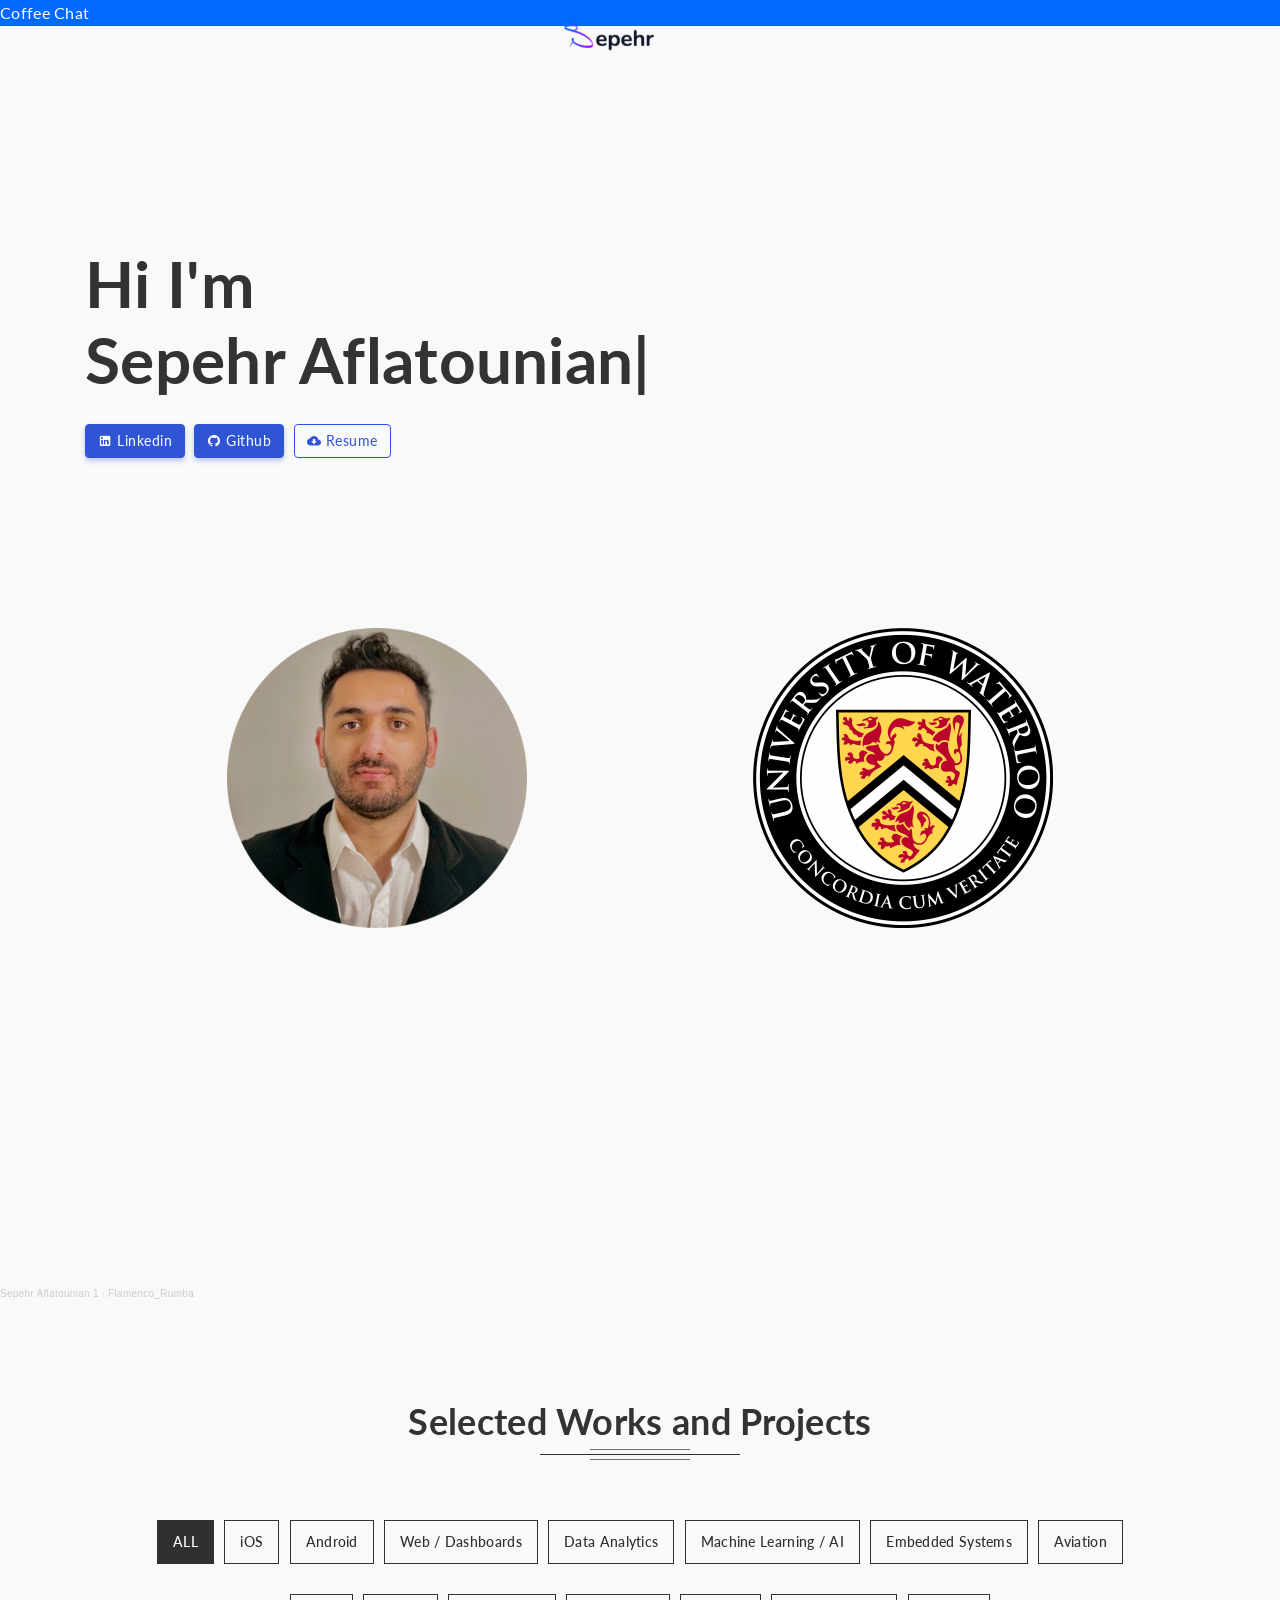
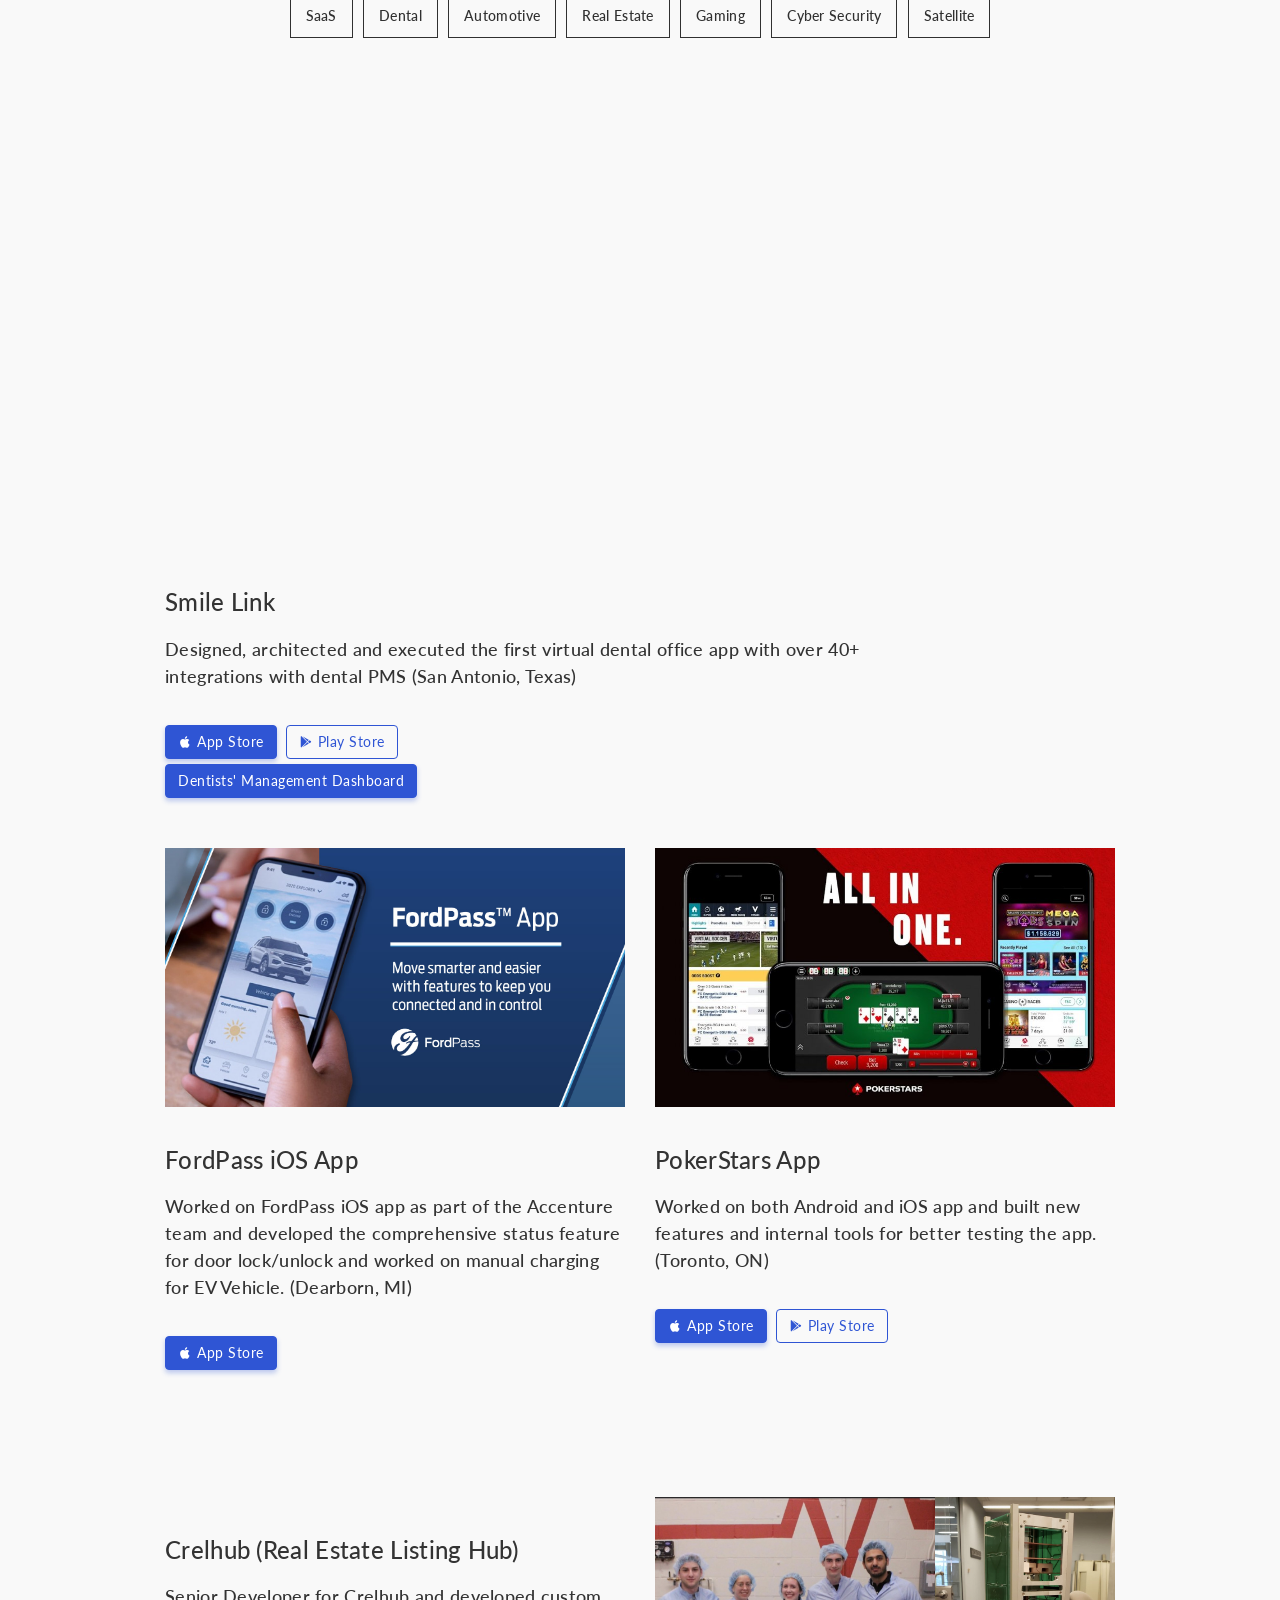
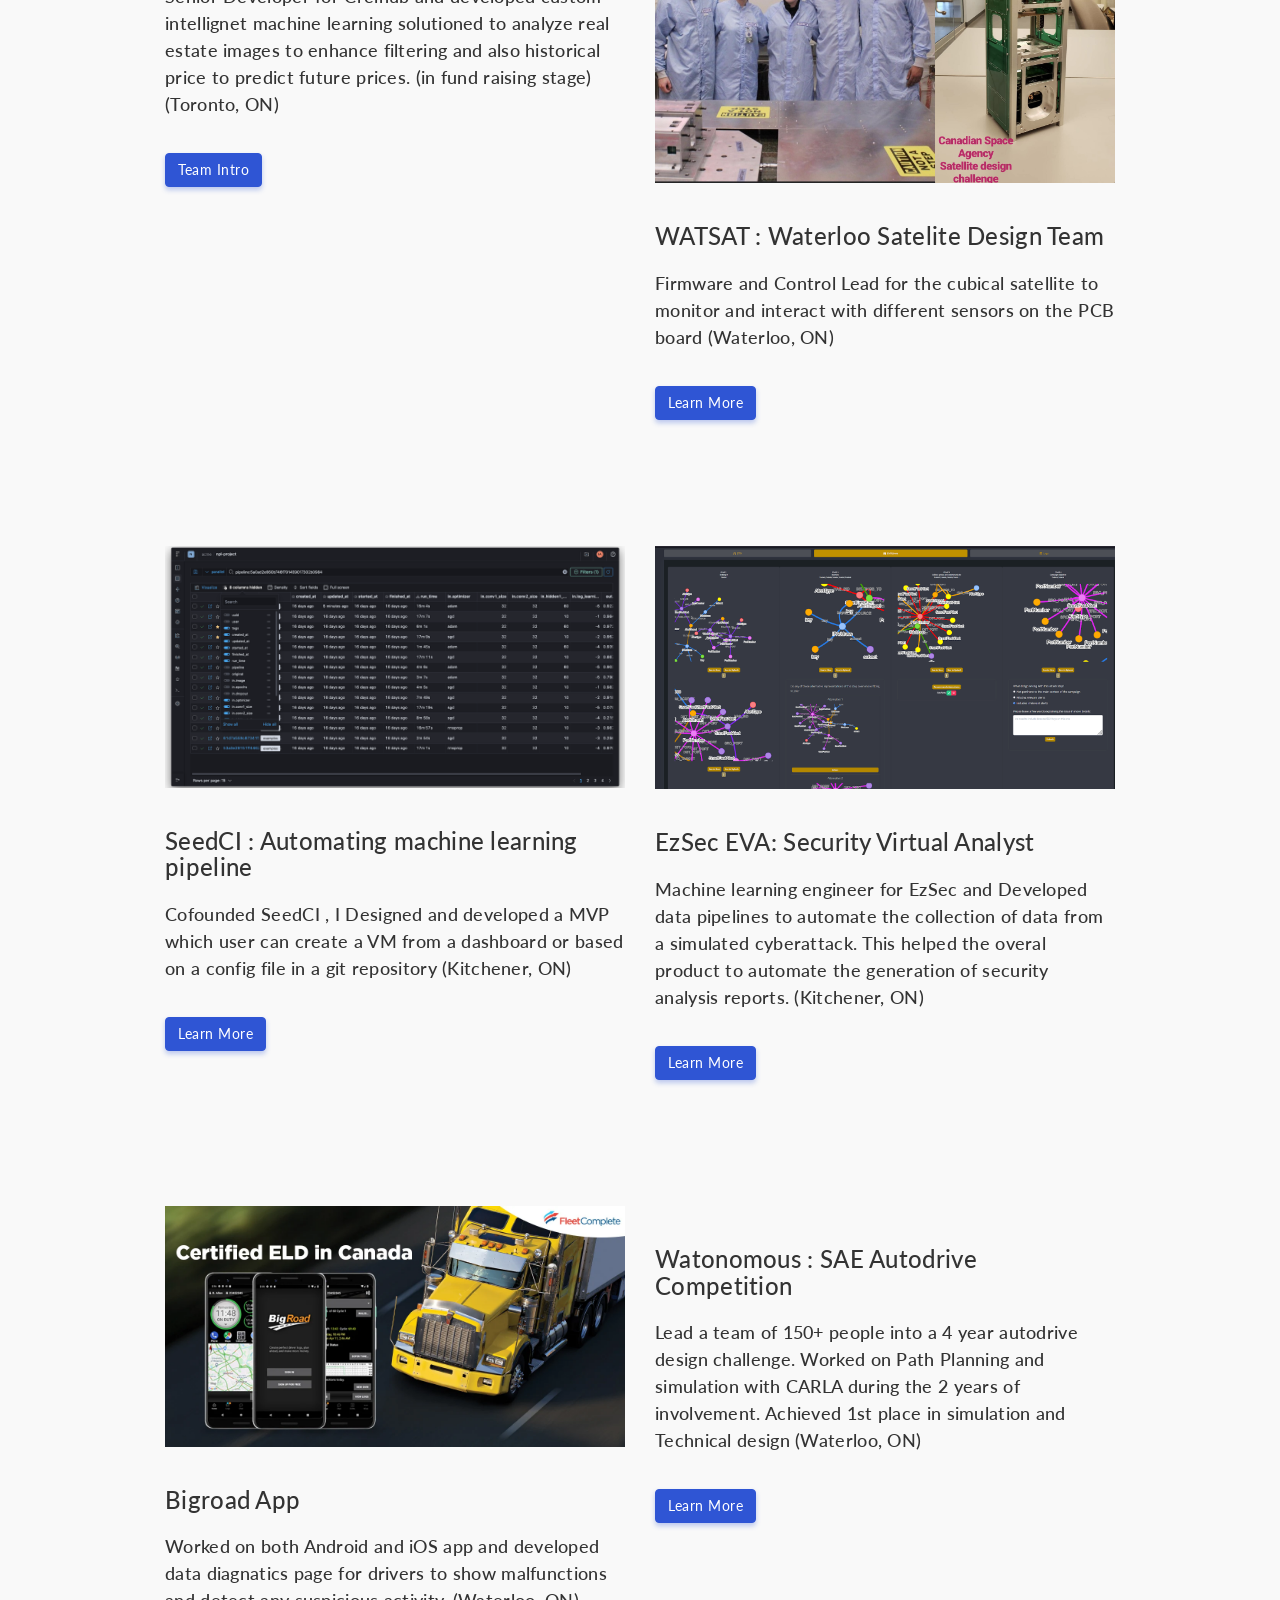
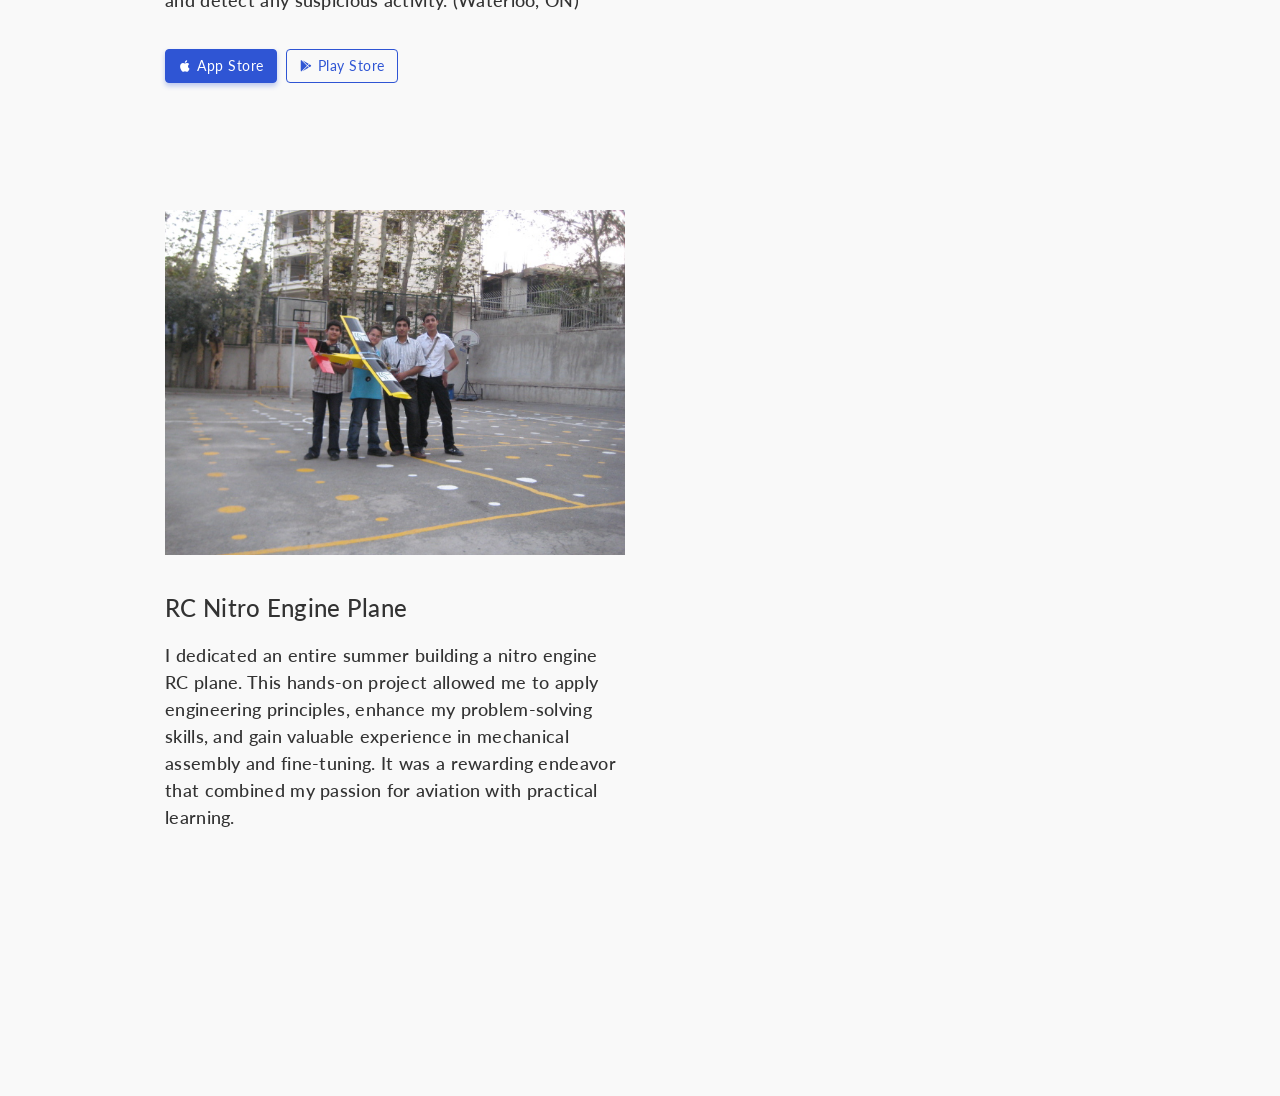
==== commit 97c926b3: "minor adjustment" ====
--- a/index.html
+++ b/index.html
@@ -60,6 +60,19 @@
               width: 300px;
               height: 300px;
             }
+            .video-responsive {
+                overflow:hidden;
+                padding-bottom:56.25%;
+                position:relative;
+                height:0;
+            }
+                .video-responsive iframe {
+                left:0;
+                top:0;
+                height:100%;
+                width:100%;
+                position:absolute;
+            }
           </style>
 
 <!-- Calendly badge widget end -->
@@ -162,19 +175,24 @@
                         <div class="col-md-12 col-xs-12 reset-padding post-title">
                 
                     <div class="row gallery-items">
-                        <div class="col-md-9 gallery-item" data-cat="iOS-item Android-item Dental-item saas-item">
-                            
-                            <iframe width="550" height="315" src="https://www.youtube.com/embed/5TVFCCePp9w" title="YouTube video player" frameborder="0" allow="accelerometer; autoplay; clipboard-write; encrypted-media; gyroscope; picture-in-picture; web-share" allowfullscreen></iframe>
-                                <h3>Smile Link</h3>
-                                <h4 style="margin-bottom: 30px; line-height: 1.5em;">Designed, architected and executed the first virtual dental office app with over 40+ integrations with dental PMS (San Antonio, Texas)</h4>
-    
-                            <a href="https://apps.apple.com/us/app/blueteeth-app/id1645696642" class="btn btn-primary mt-2 mr-2"><i class="mdi mdi-apple"></i> App Store</a>
-                            <a href="https://play.google.com/store/apps/details?id=app.blueteeth" class="btn btn-outline-primary mt-2"><i class="mdi mdi-google-play"></i> Play Store</a><br>
-                            <a href="https://smilelink.app" class="btn btn-primary mt-2 mr-2"><i class="mdi "></i> Dentists' Management Dashboard</a>
+                    <div class="col-md-9 gallery-item" data-cat="iOS-item Android-item Dental-item saas-item">
+                        <div class="video-responsive">
+                            <iframe width="560" height="315" src="https://www.youtube.com/embed/5TVFCCePp9w" title="YouTube video player" frameborder="0" allow="accelerometer; autoplay; clipboard-write; encrypted-media; gyroscope; picture-in-picture; web-share" allowfullscreen></iframe>
                         </div>
-
-    
-                    </div>
+                       
+                        <h3>Smile Link</h3>
+                        <h4 style="margin-bottom: 30px; line-height: 1.5em;">Designed, architected and executed the first virtual dental office app with over 40+ integrations with dental PMS (San Antonio, Texas)</h4>
+
+                        <a href="https://apps.apple.com/us/app/blueteeth-app/id1645696642" class="btn btn-primary mt-2 mr-2"><i class="mdi mdi-apple"></i> App Store</a>
+                        <a href="https://play.google.com/store/apps/details?id=app.blueteeth" class="btn btn-outline-primary mt-2"><i class="mdi mdi-google-play"></i> Play Store</a><br>
+                        <a href="https://smilelink.app" class="btn btn-primary mt-2 mr-2"><i class="mdi "></i> Dentists' Management Dashboard</a>
+                    </div>
+                        
+
+    
+                    </div>
+
+                    
 
                 <div class="row gallery-items">
                     <div class="col-md-6 gallery-item" data-cat="iOS-item automotive-item">
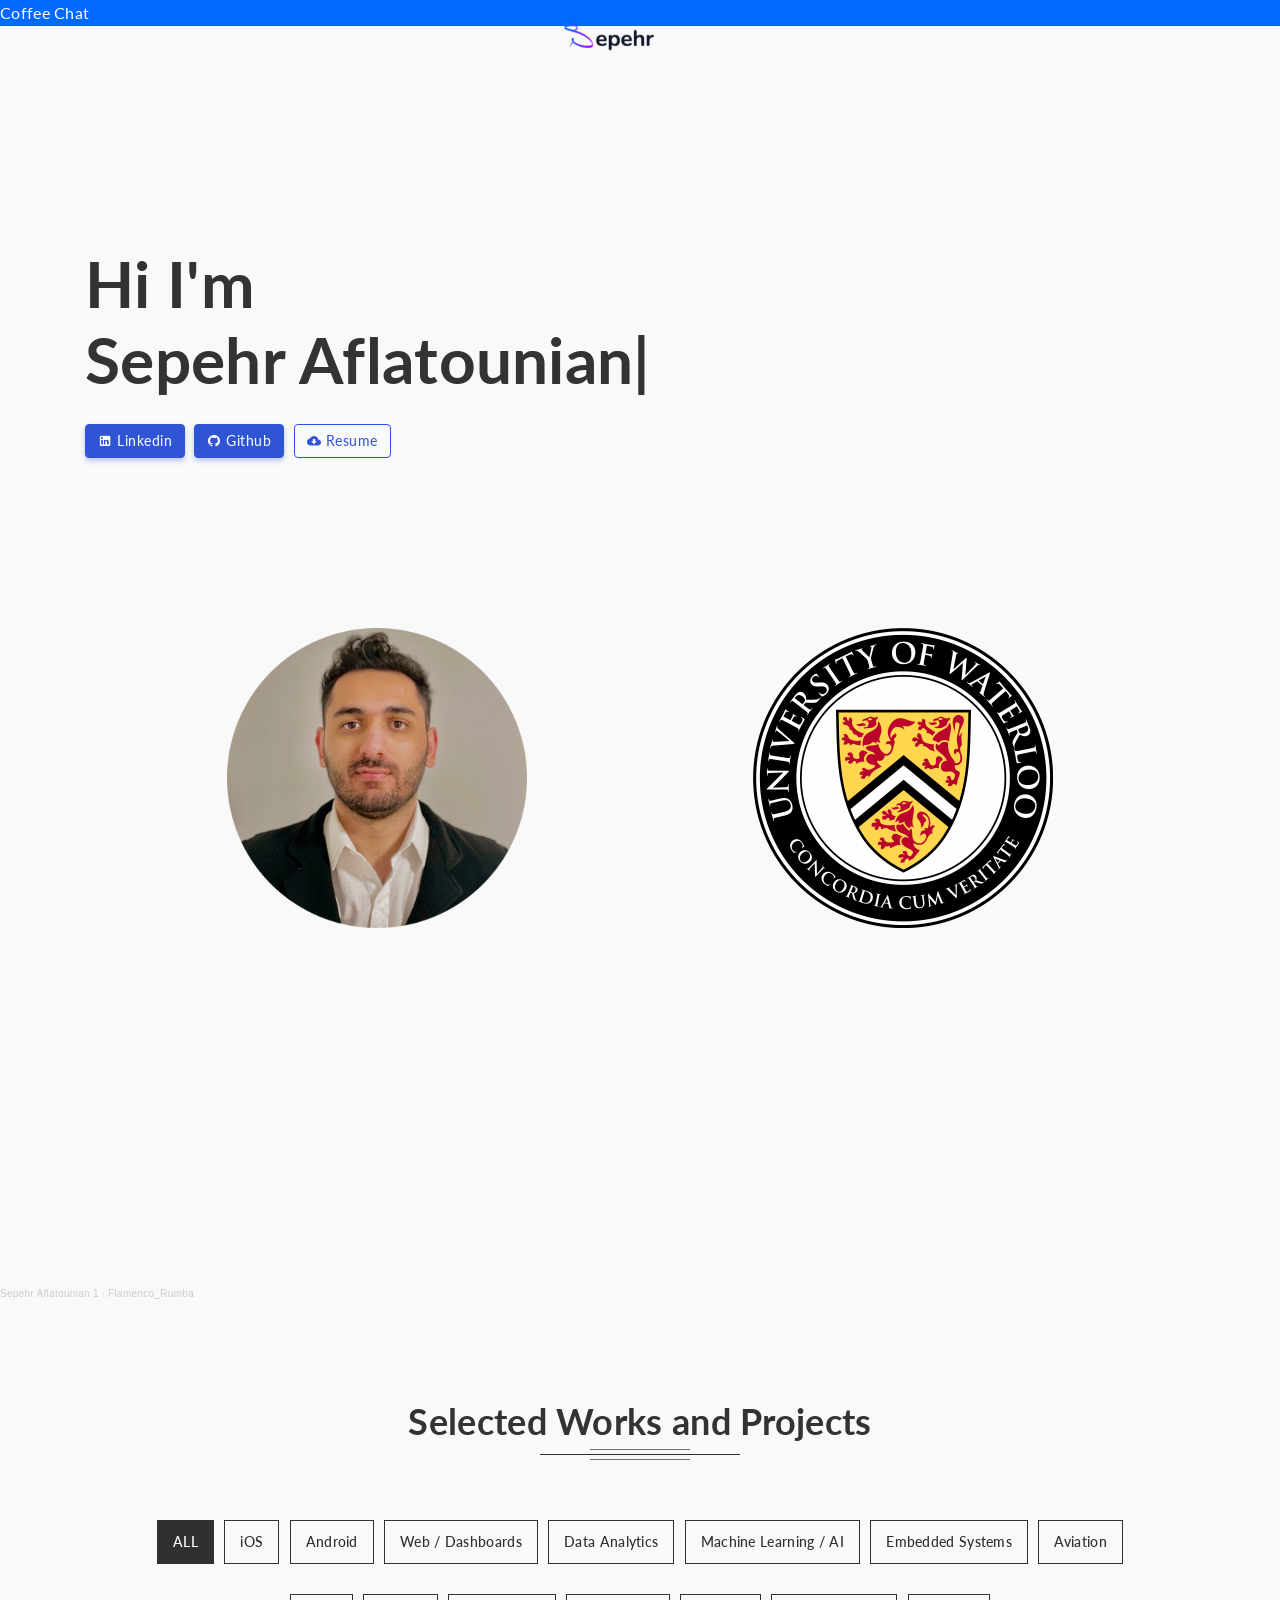
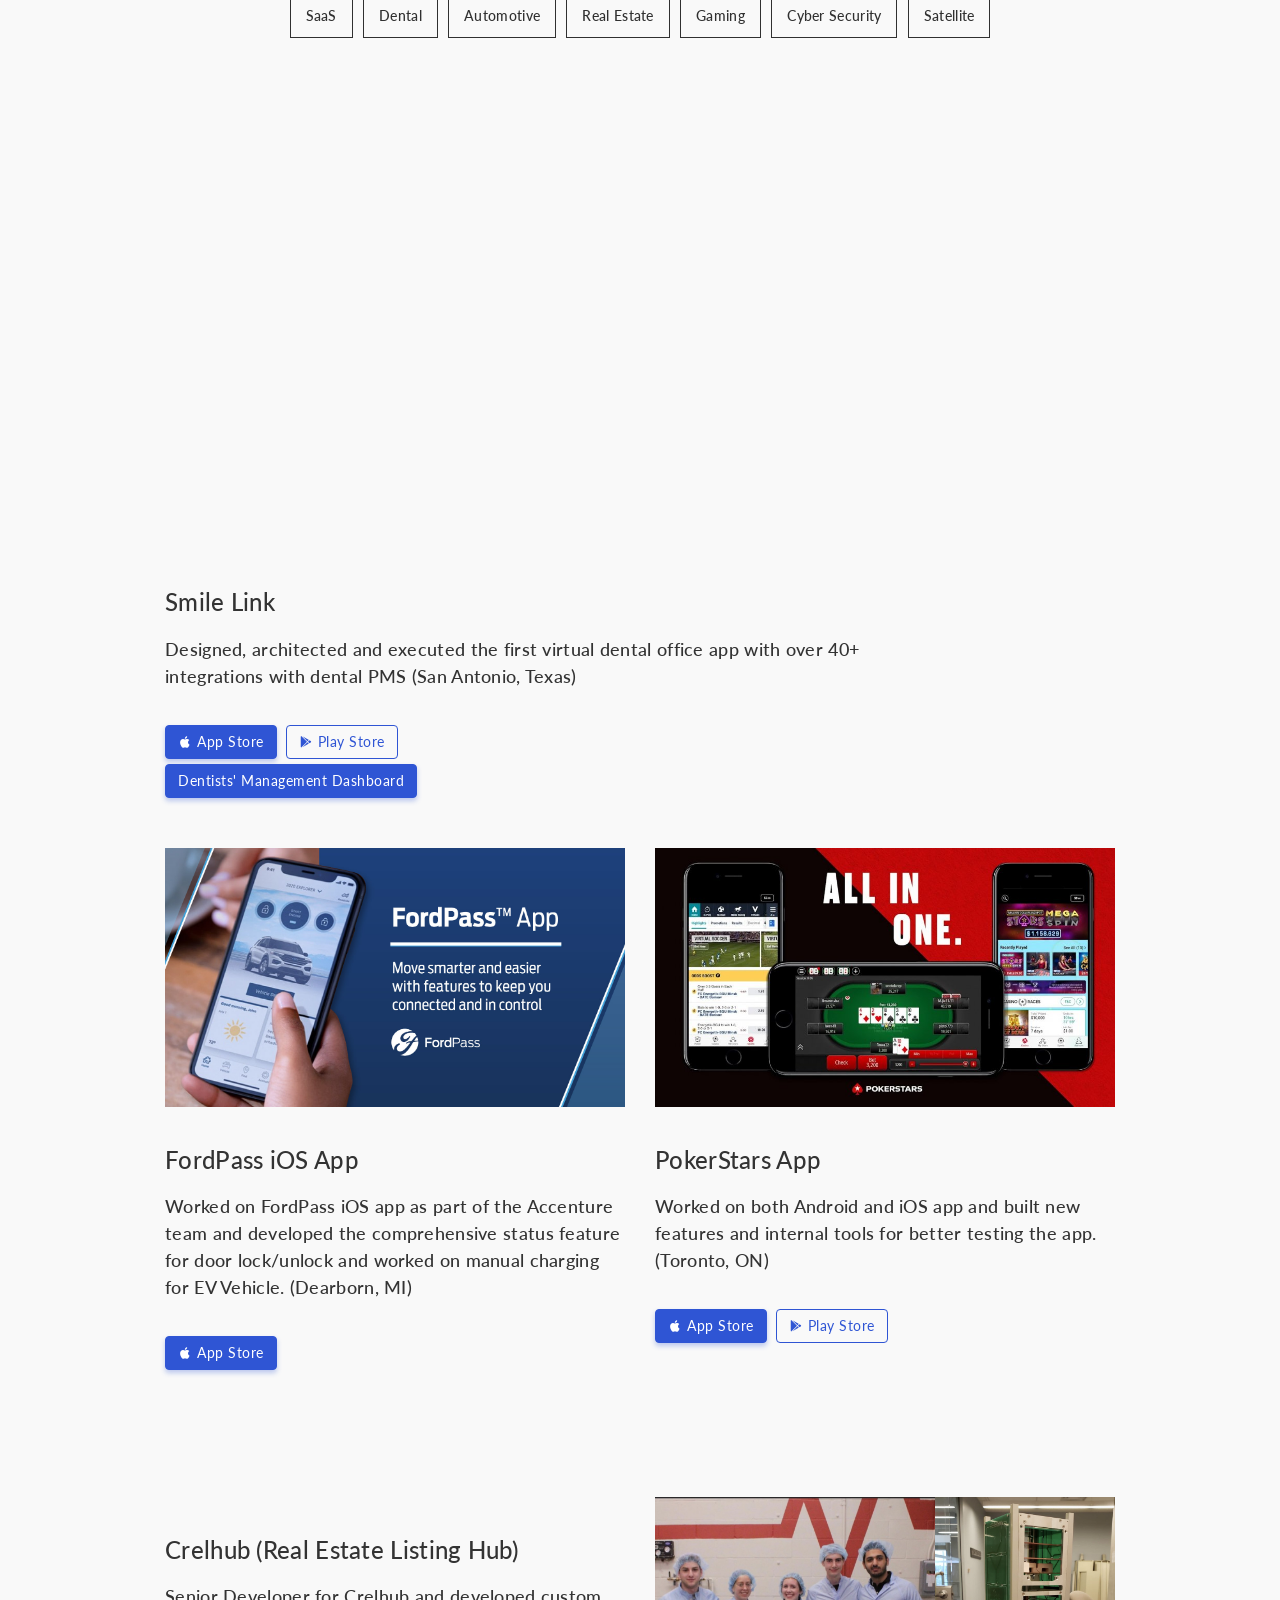
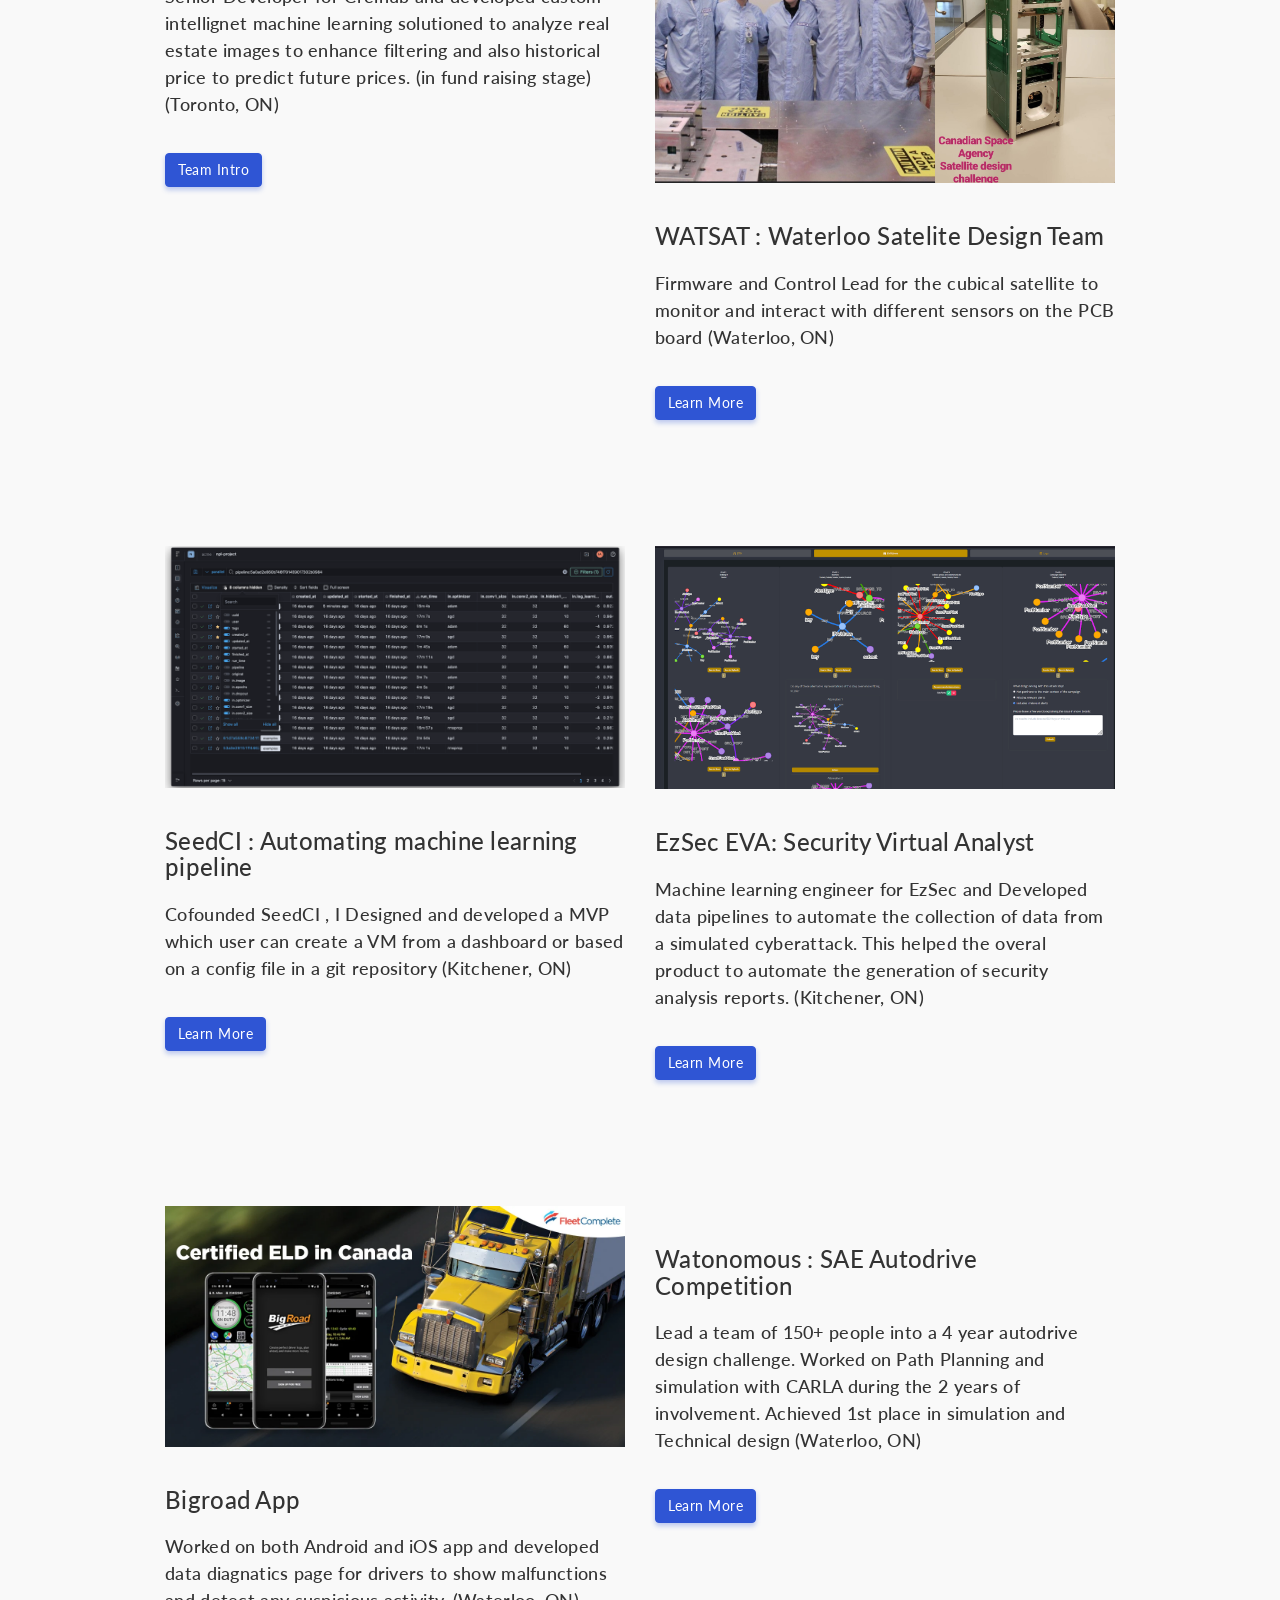
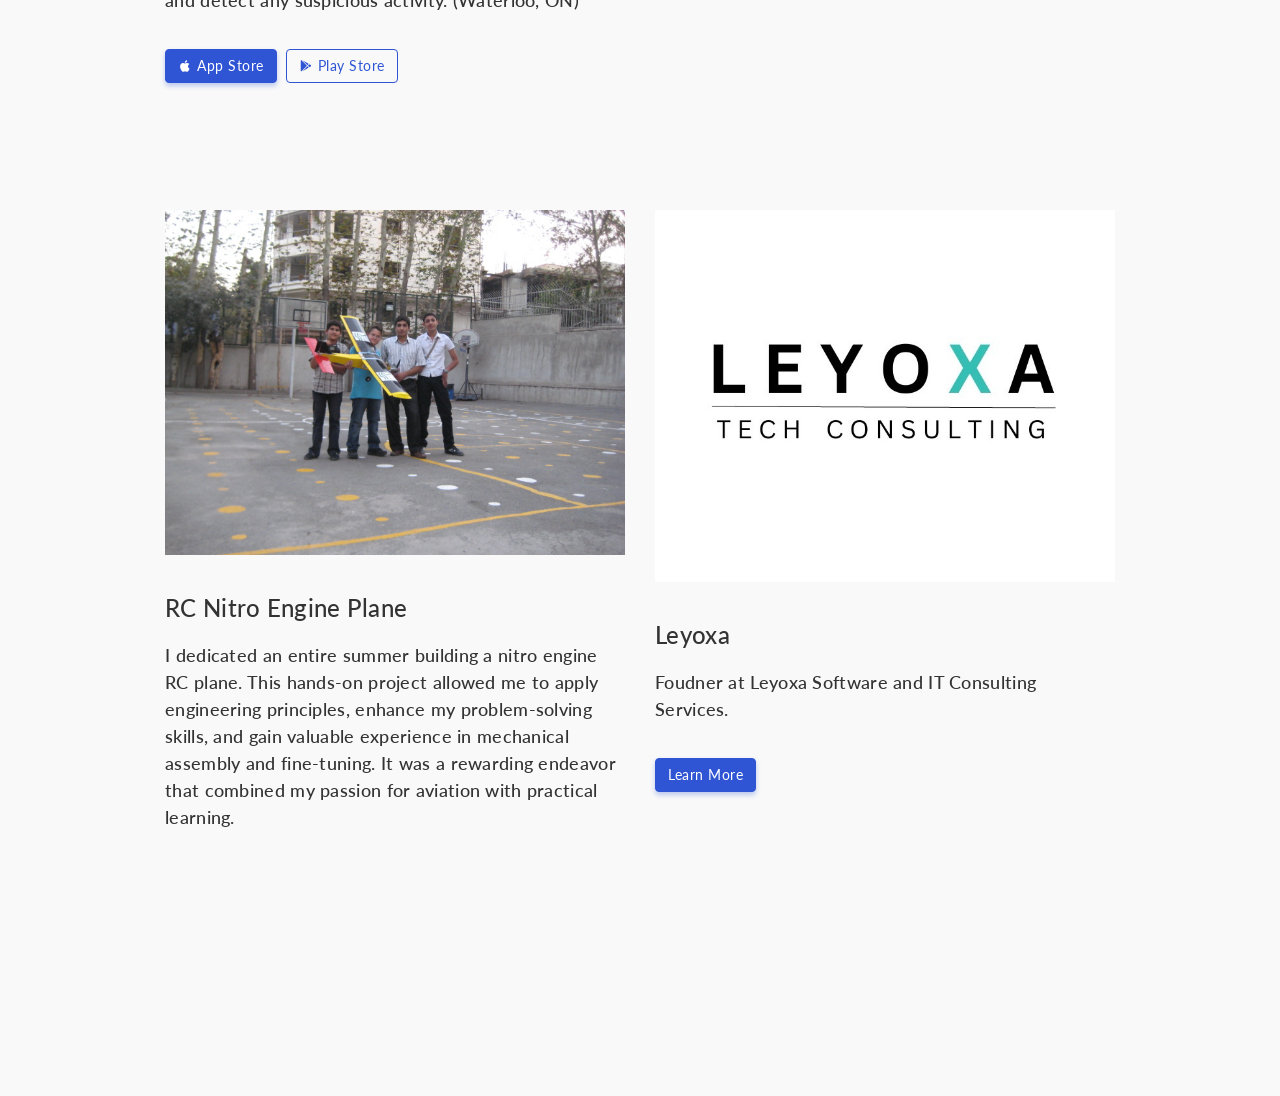
==== commit 215d1f12: "new" ====
--- a/index.html
+++ b/index.html
@@ -298,6 +298,14 @@
 
                             
                     </div>
+                    <div class="col-md-6 gallery-item" data-cat="Aviation-item">
+                        
+                        <img src="img/38d15670-69c1-4159-84cd-e1a17977a318 2-2.jpg" alt="" class="img-responsive">
+                            <h3>Leyoxa</h3>
+                            <h4 style="margin-bottom: 30px; line-height: 1.5em;">Foudner at Leyoxa Software and IT Consulting Services.</h4>
+
+                            <a href="https://leyoxa.com" class="btn btn-primary mt-2 mr-2"><i class="mdi "></i> Learn More</a>
+                    </div>
                     
 
                 </div>
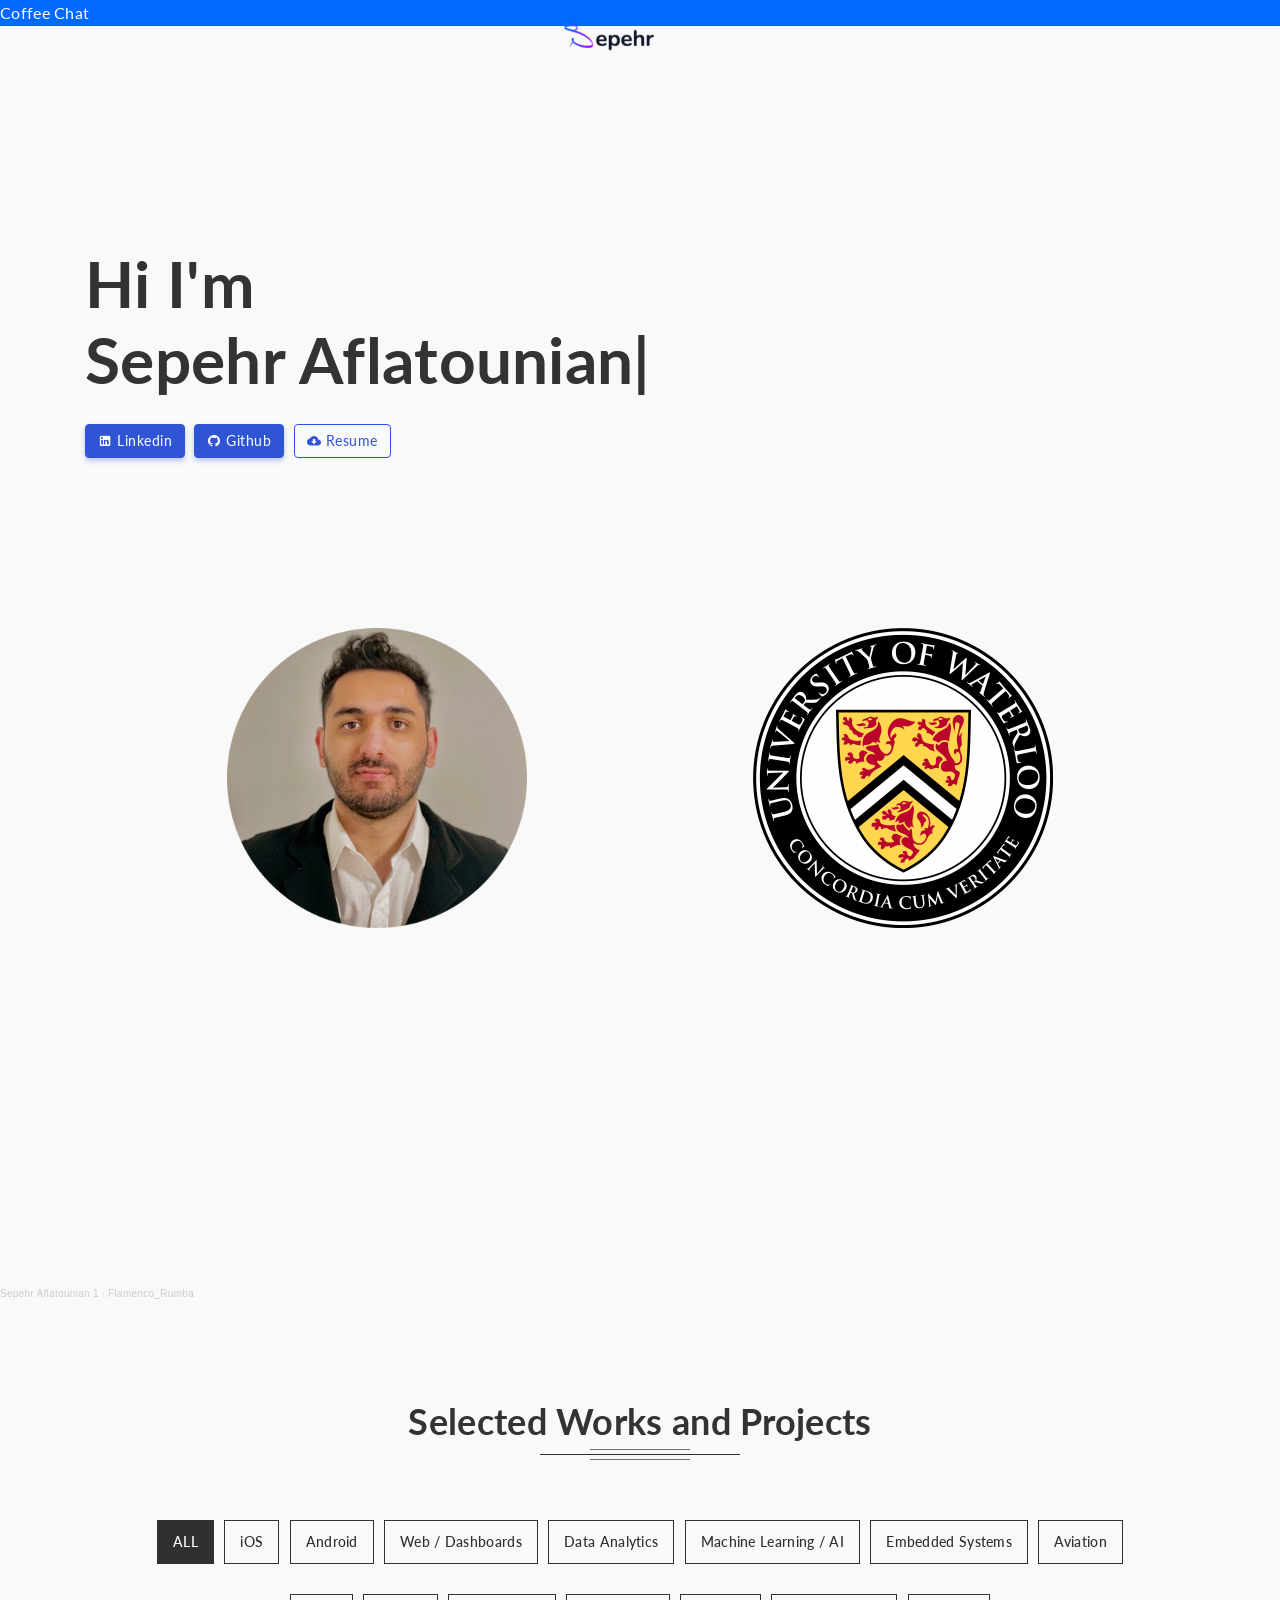
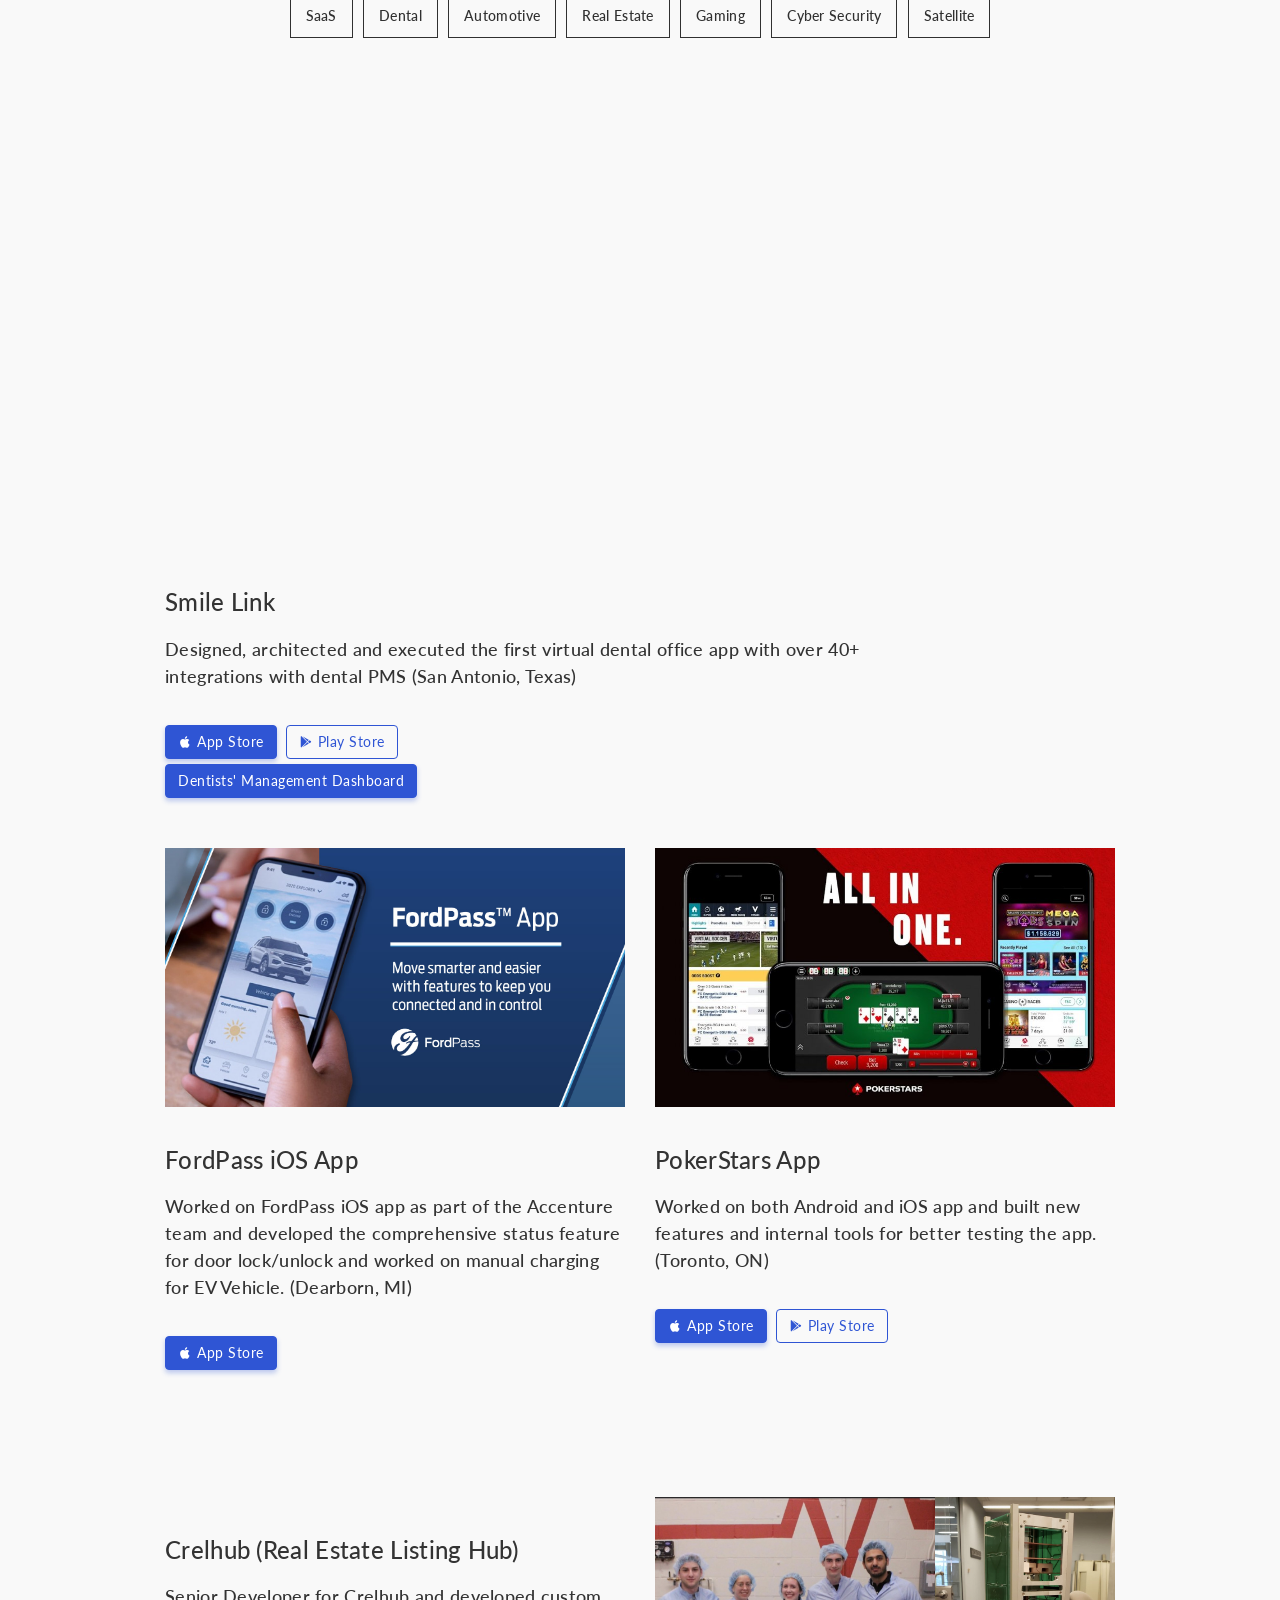
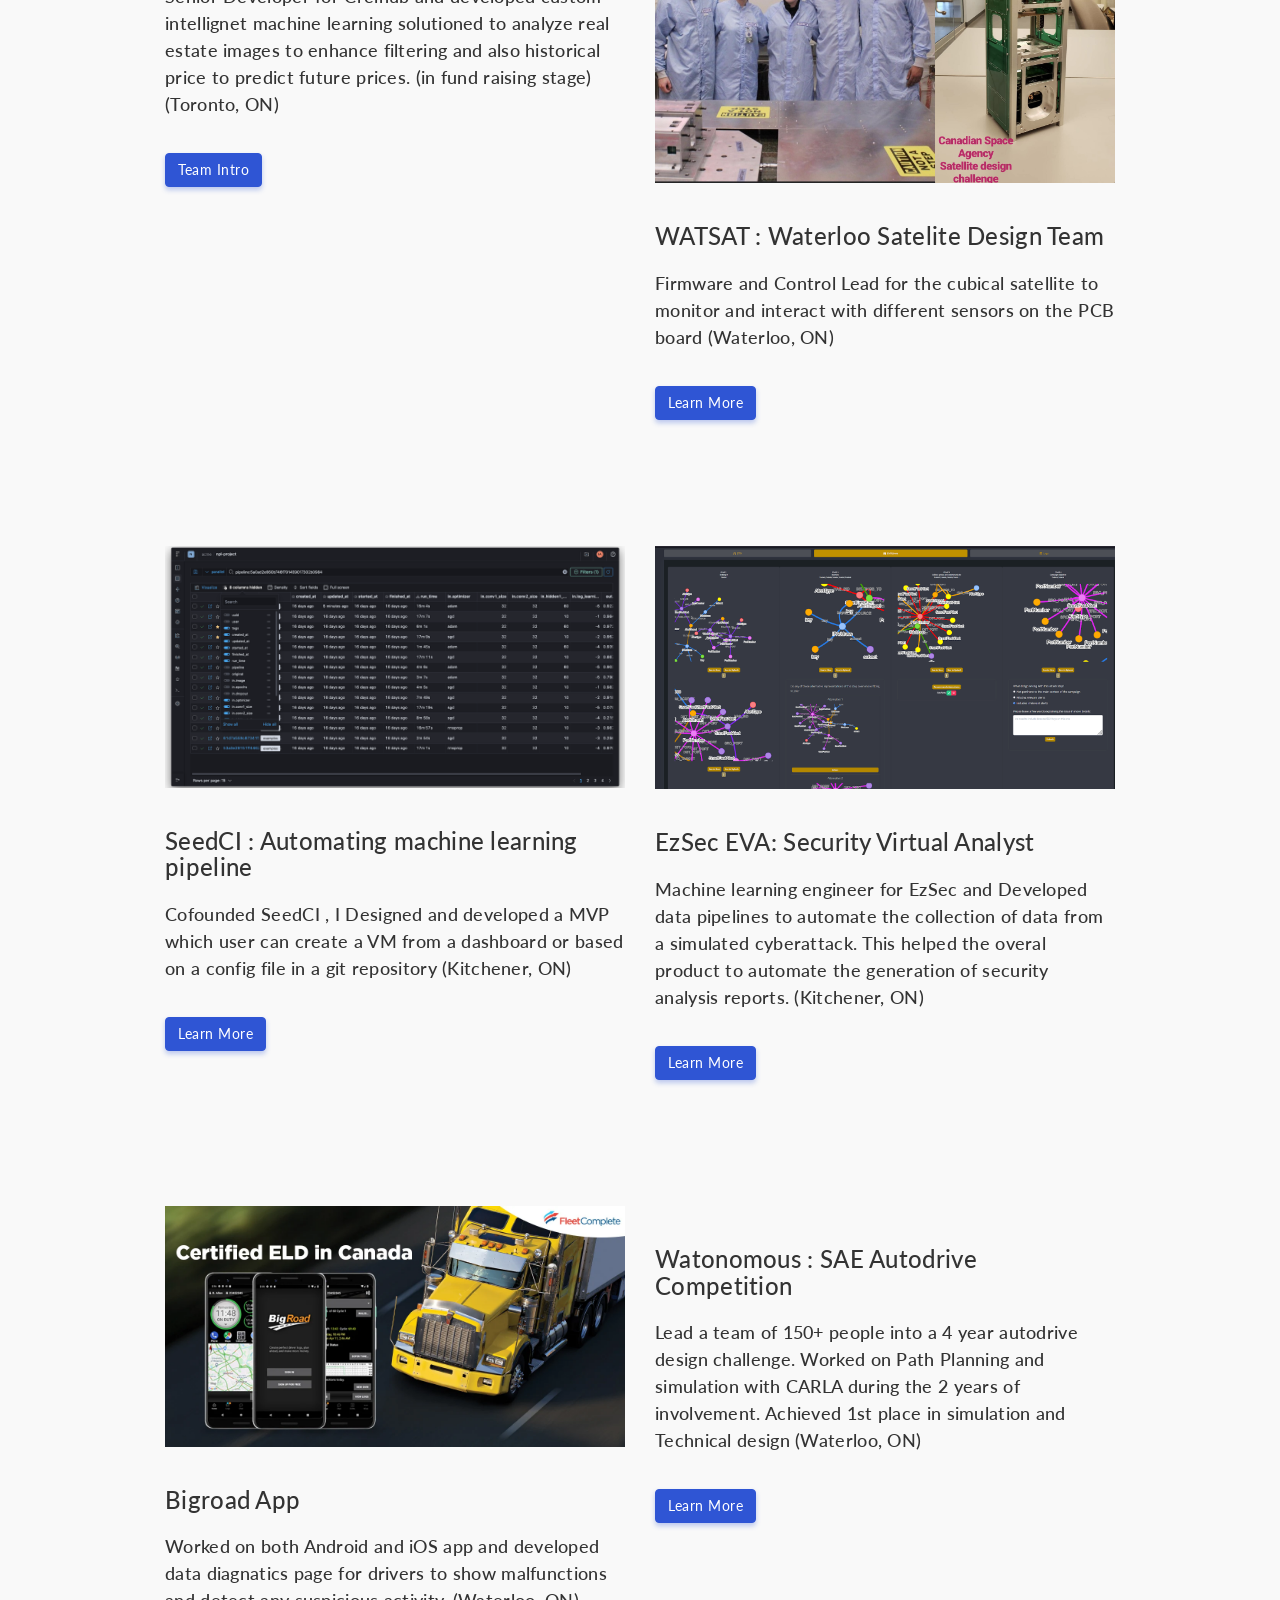
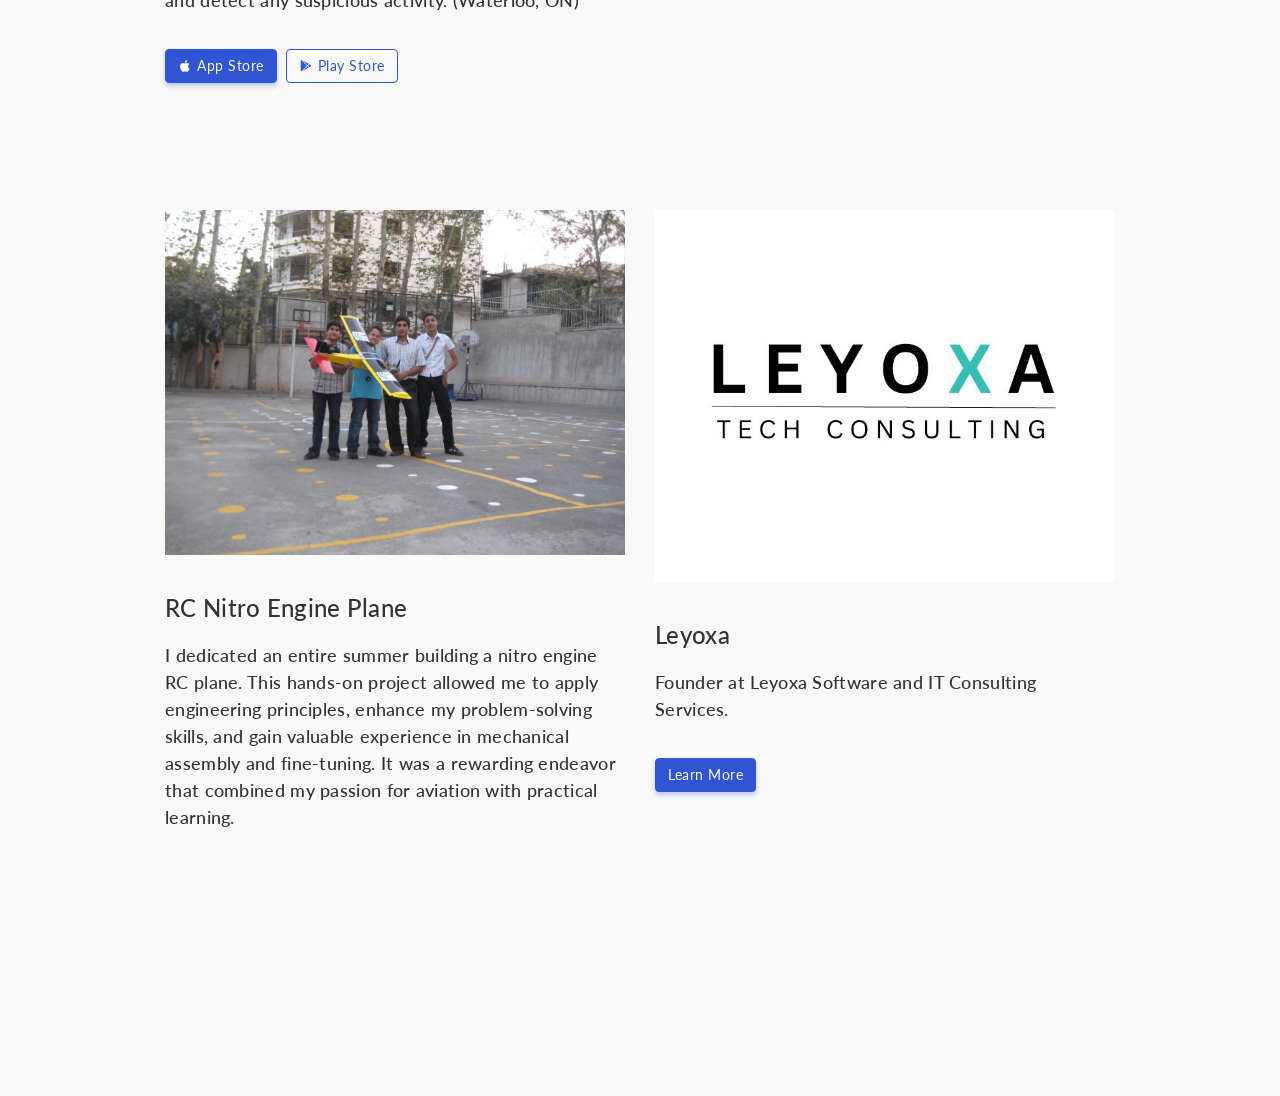
==== commit e1b2afcd: "typo" ====
--- a/index.html
+++ b/index.html
@@ -302,7 +302,7 @@
                         
                         <img src="img/38d15670-69c1-4159-84cd-e1a17977a318 2-2.jpg" alt="" class="img-responsive">
                             <h3>Leyoxa</h3>
-                            <h4 style="margin-bottom: 30px; line-height: 1.5em;">Foudner at Leyoxa Software and IT Consulting Services.</h4>
+                            <h4 style="margin-bottom: 30px; line-height: 1.5em;">Founder at Leyoxa Software and IT Consulting Services.</h4>
 
                             <a href="https://leyoxa.com" class="btn btn-primary mt-2 mr-2"><i class="mdi "></i> Learn More</a>
                     </div>
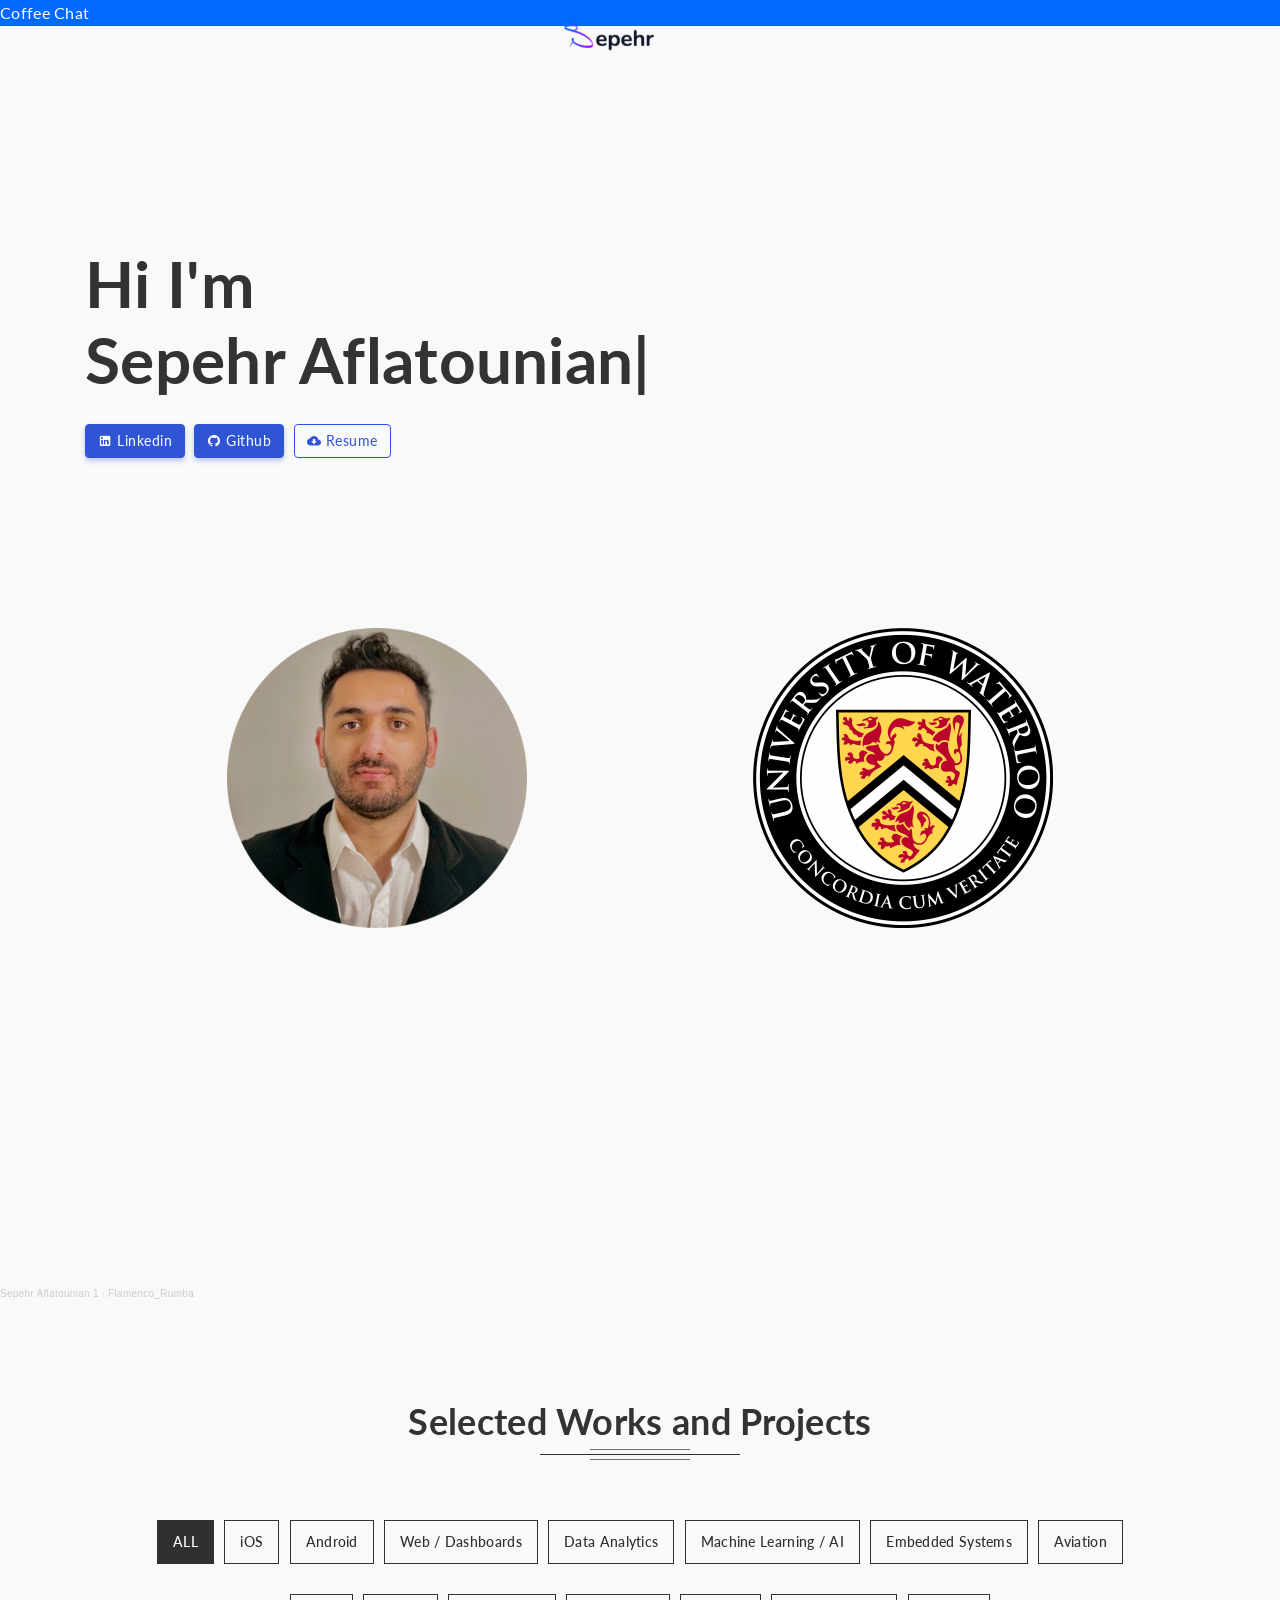
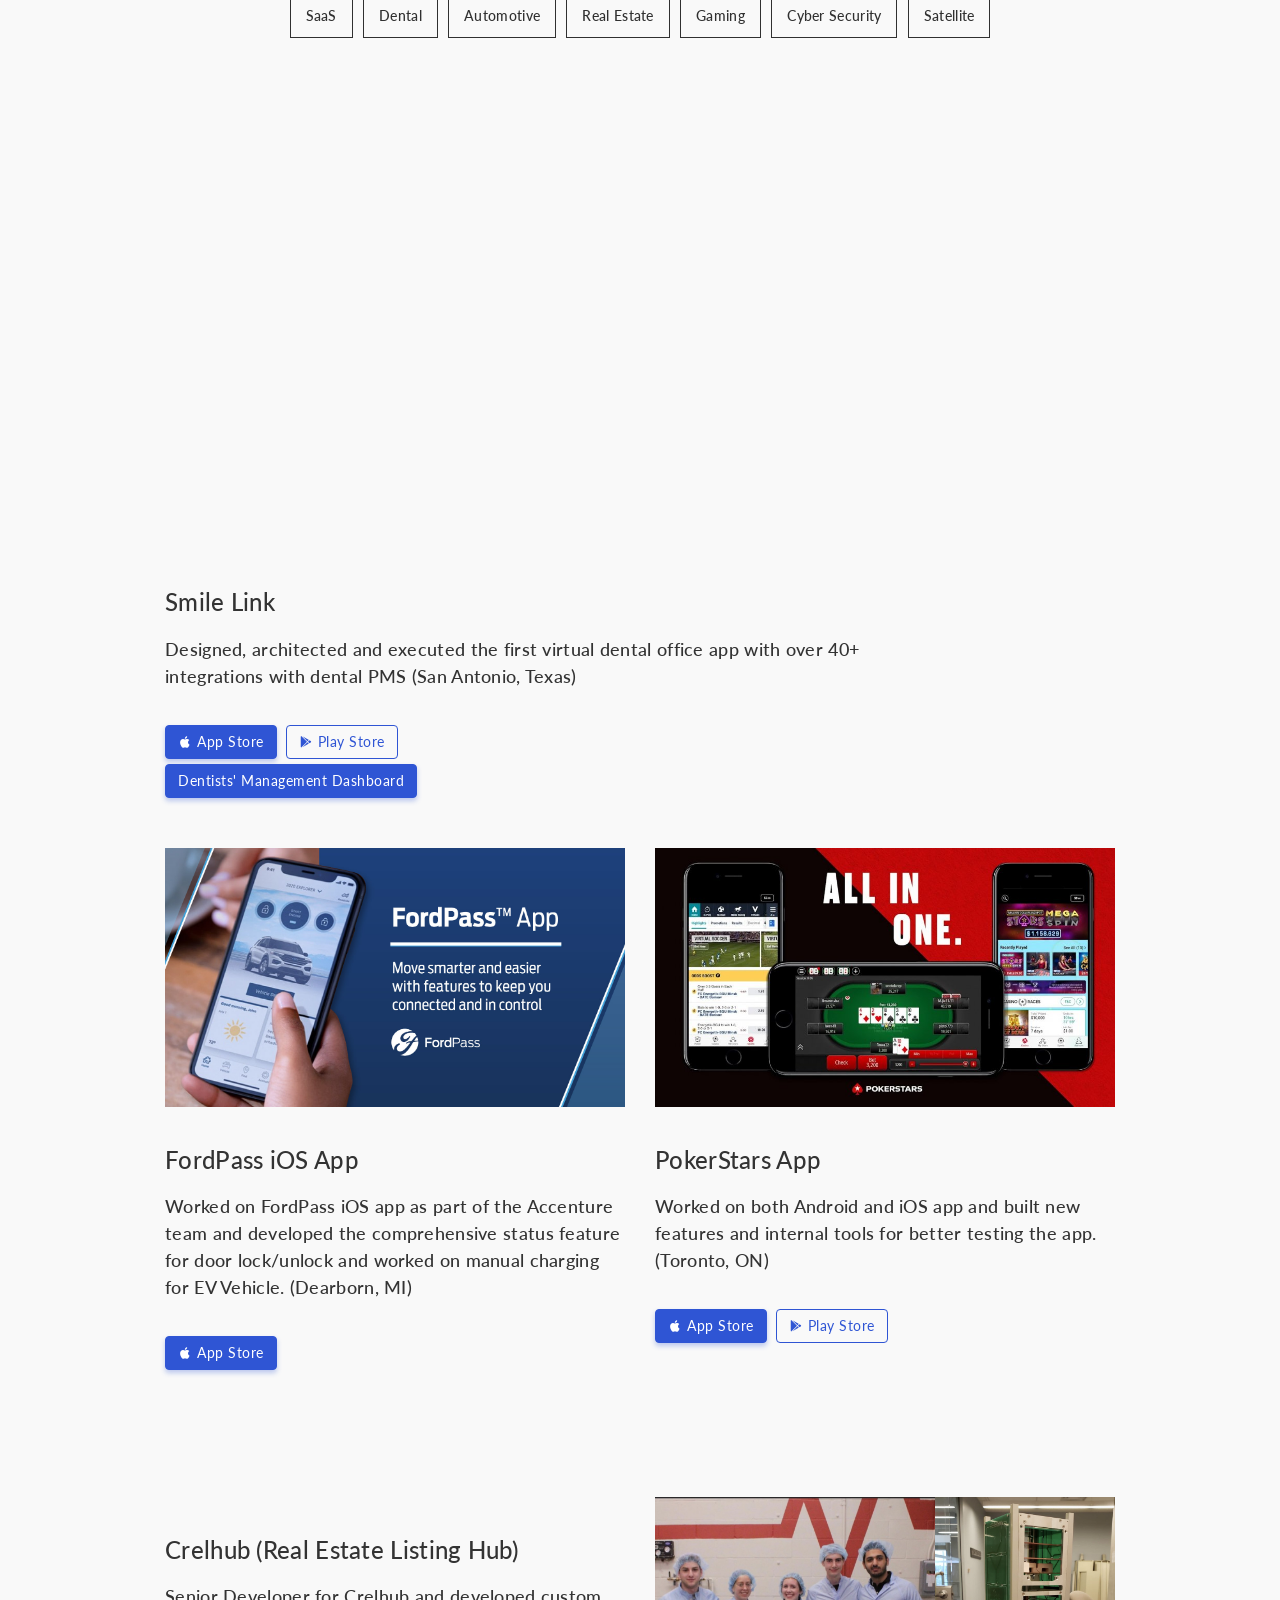
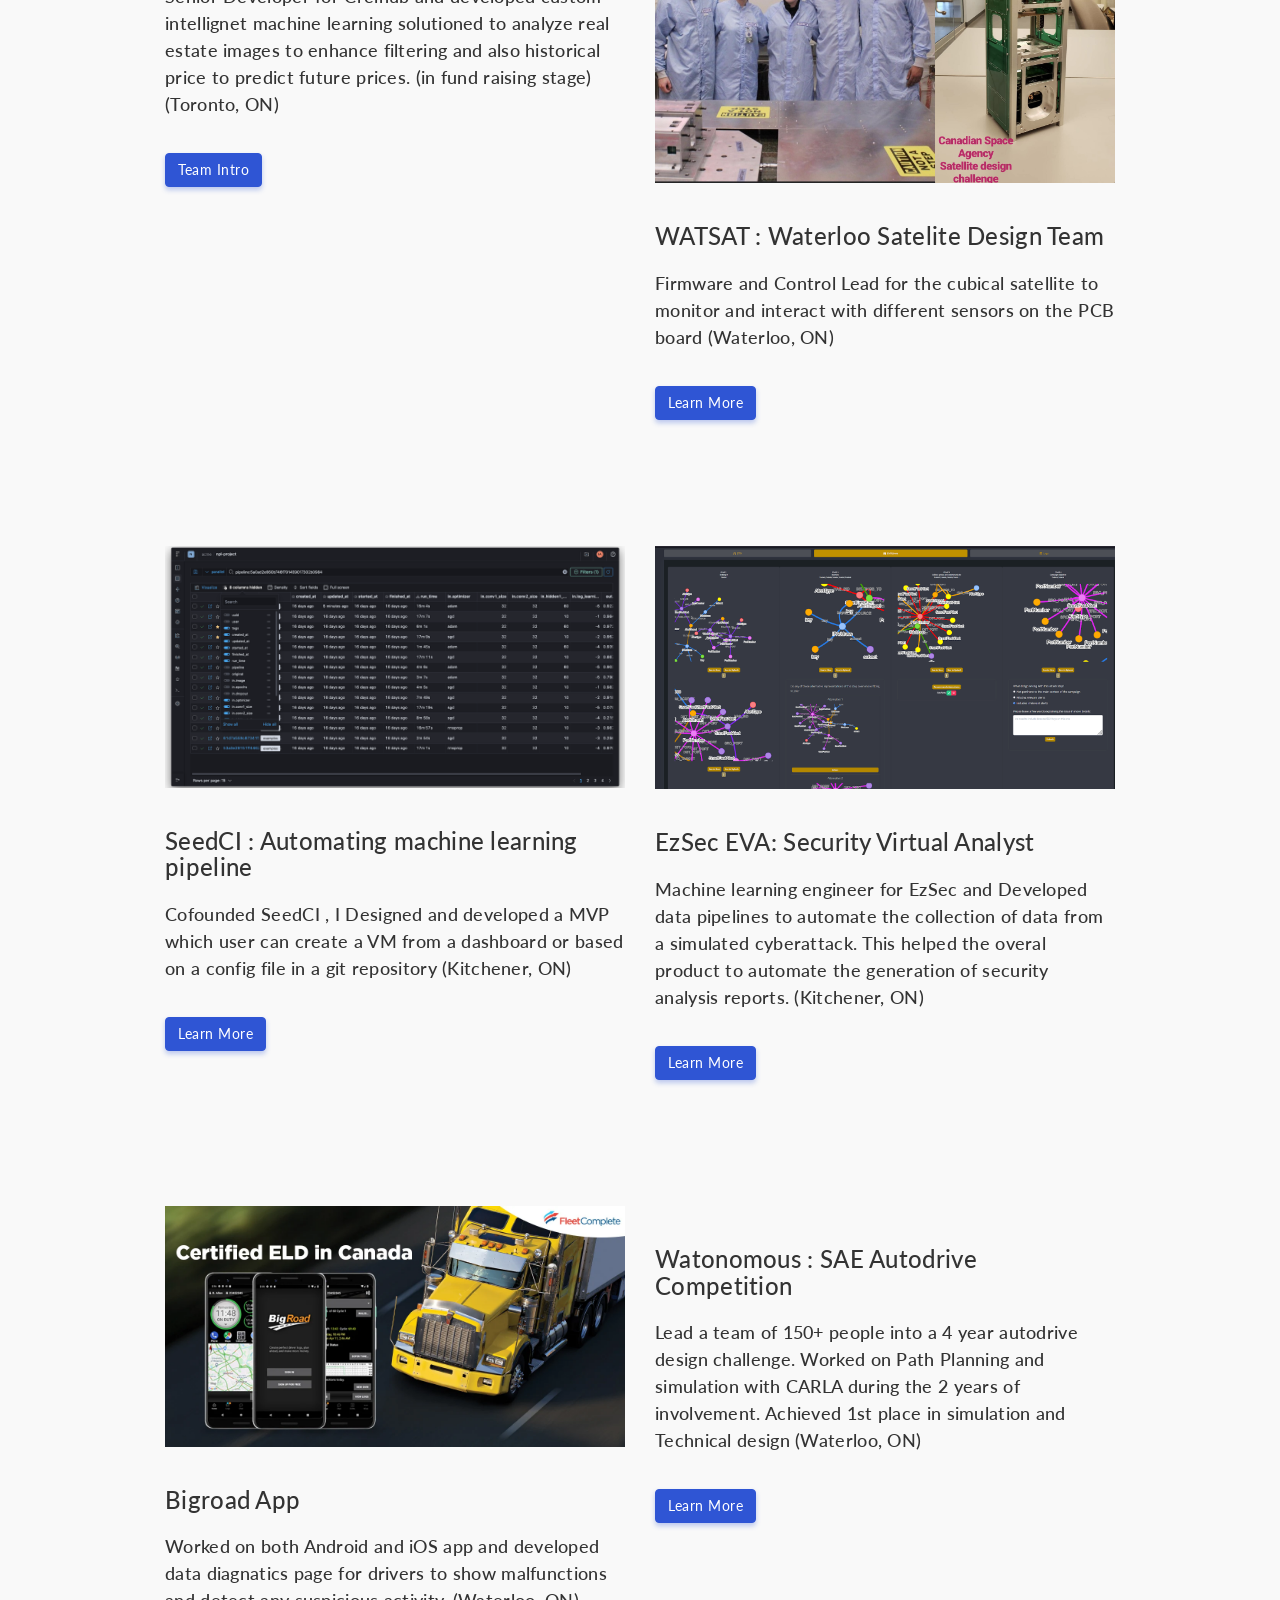
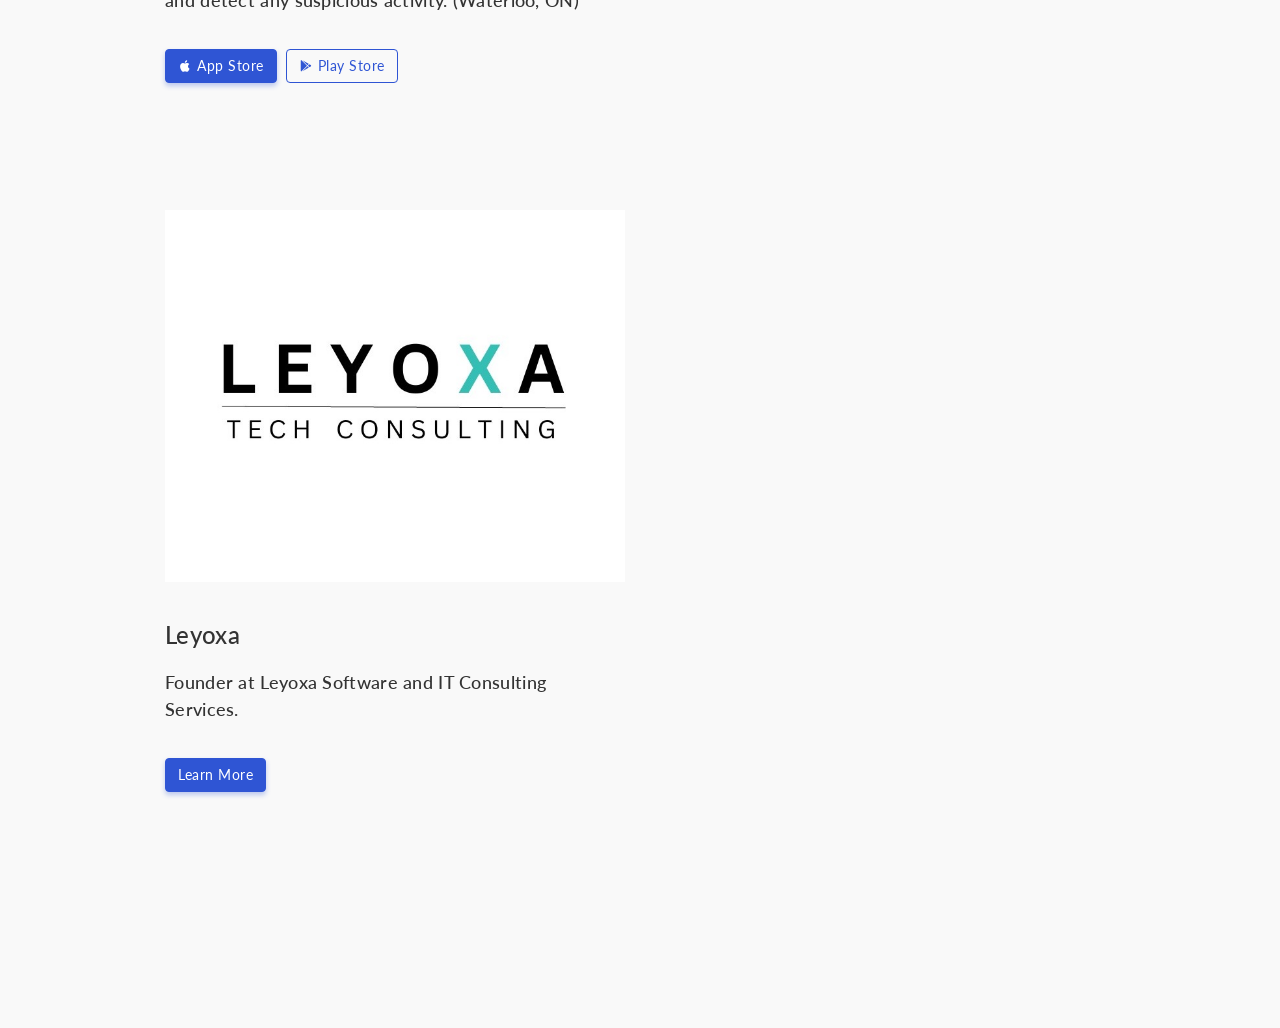
==== commit c3a9d207: "update resume" ====
--- a/index.html
+++ b/index.html
@@ -116,7 +116,7 @@
                             <div class="mt-4 pt-2">
                                 <a href="https://www.linkedin.com/in/saflatounian/" class="btn btn-primary mt-2 mr-2 mouse-down"><i class="mdi mdi-linkedin"></i> Linkedin</a>
                                 <a href="https://github.com/sepehrafla" class="btn btn-primary mt-2 mr-2 mouse-down"><i class="mdi mdi-github"></i> Github</a>
-                                <a href="images/Resume_2022-2.pdf" class="btn btn-outline-primary mt-2 mouse-down"><i class="mdi mdi-cloud-download"></i> Resume</a>
+                                <a href="img/Resume_iOS-2.pdf" class="btn btn-outline-primary mt-2 mouse-down"><i class="mdi mdi-cloud-download"></i> Resume</a>
                             </div>
                             <!-- <div class="mt-4 pt-2">
                                 <a href="https://www.craft.do/s/yuBuxTm3FUVGd7" class="btn btn-outline-primary mt-2 mouse-down"><i class="mdi mdi-star"></i> Know More About Me :) </a>
@@ -290,14 +290,7 @@
                 <br><br><br>
                 <!-- Works Info End -->
                 <div class="row gallery-items">
-                    <div class="col-md-6 gallery-item" data-cat="Aviation-item">
-                        
-                        <img src="img/IMG_2605.JPG" alt="" class="img-responsive">
-                            <h3>RC Nitro Engine Plane</h3>
-                            <h4 style="margin-bottom: 30px; line-height: 1.5em;">I dedicated an entire summer building a nitro engine RC plane. This hands-on project allowed me to apply engineering principles, enhance my problem-solving skills, and gain valuable experience in mechanical assembly and fine-tuning. It was a rewarding endeavor that combined my passion for aviation with practical learning.</h4>
-
-                            
-                    </div>
+                    
                     <div class="col-md-6 gallery-item" data-cat="Aviation-item">
                         
                         <img src="img/38d15670-69c1-4159-84cd-e1a17977a318 2-2.jpg" alt="" class="img-responsive">
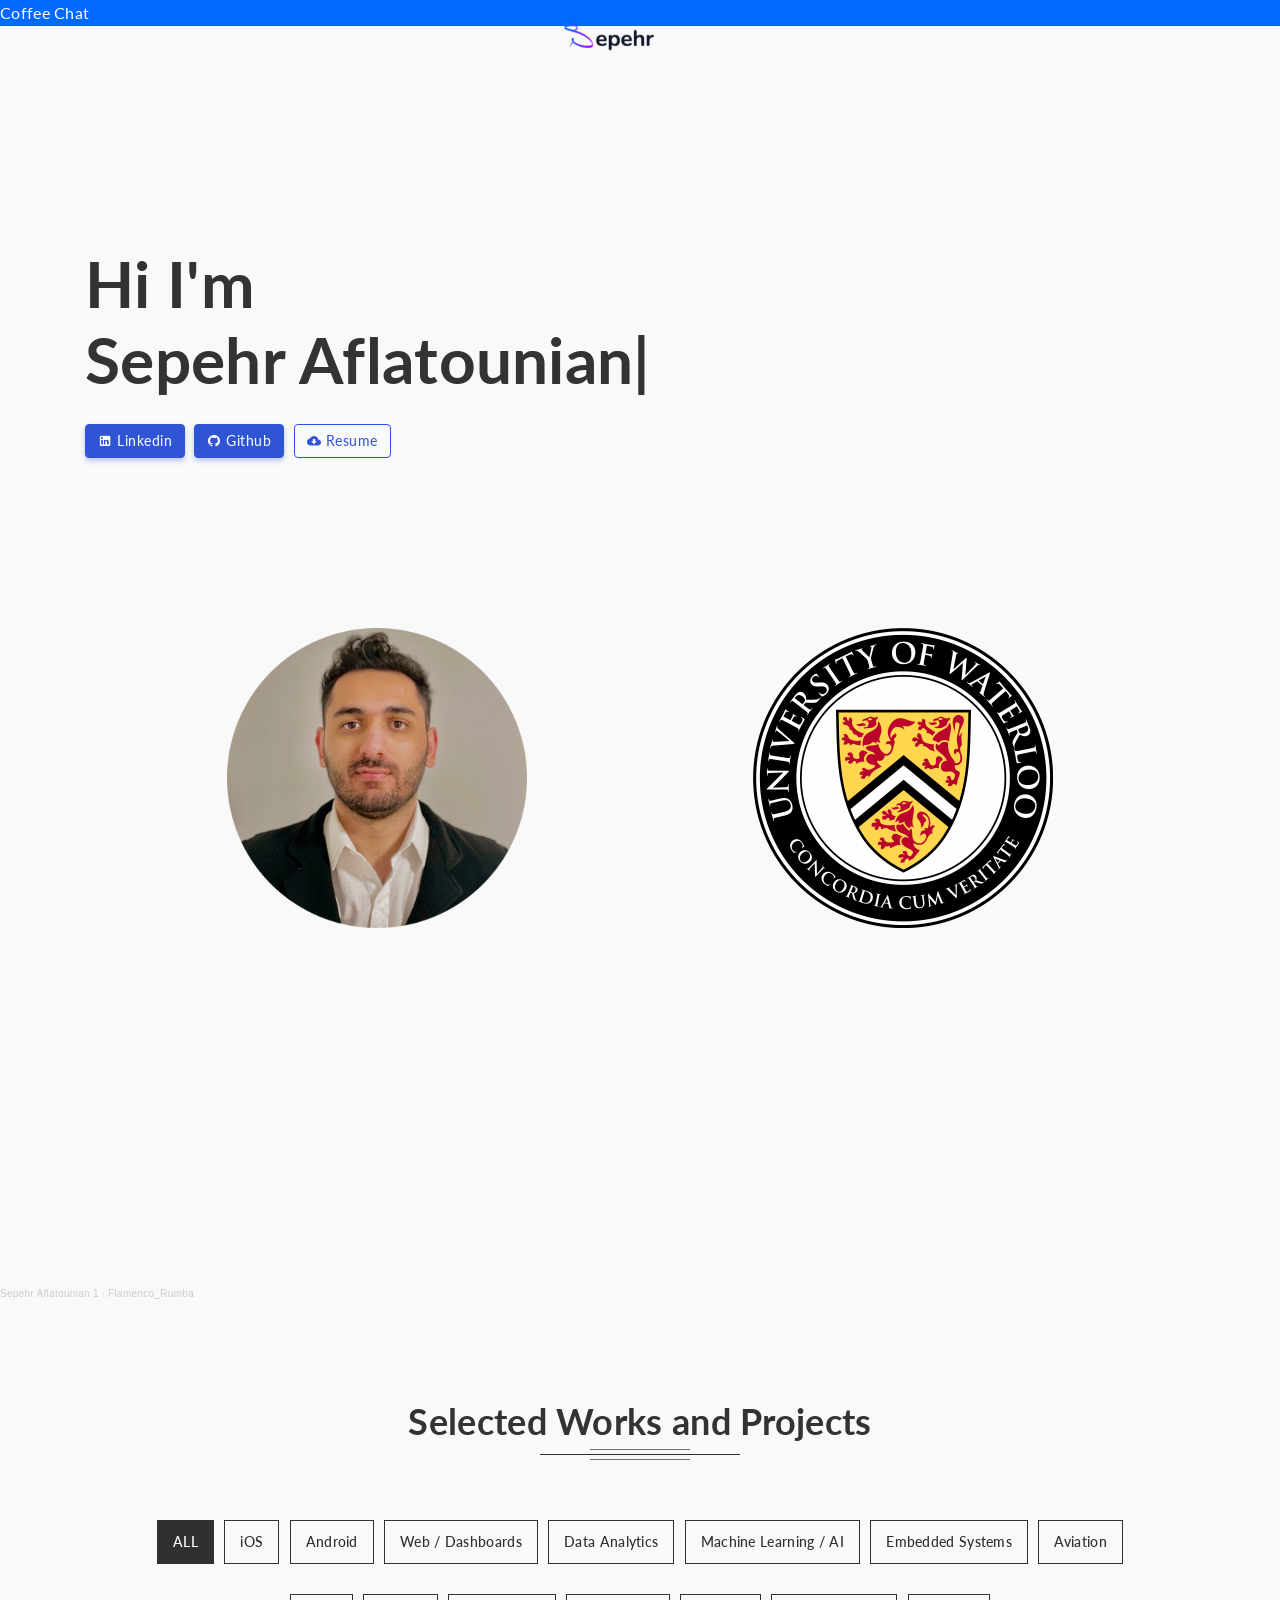
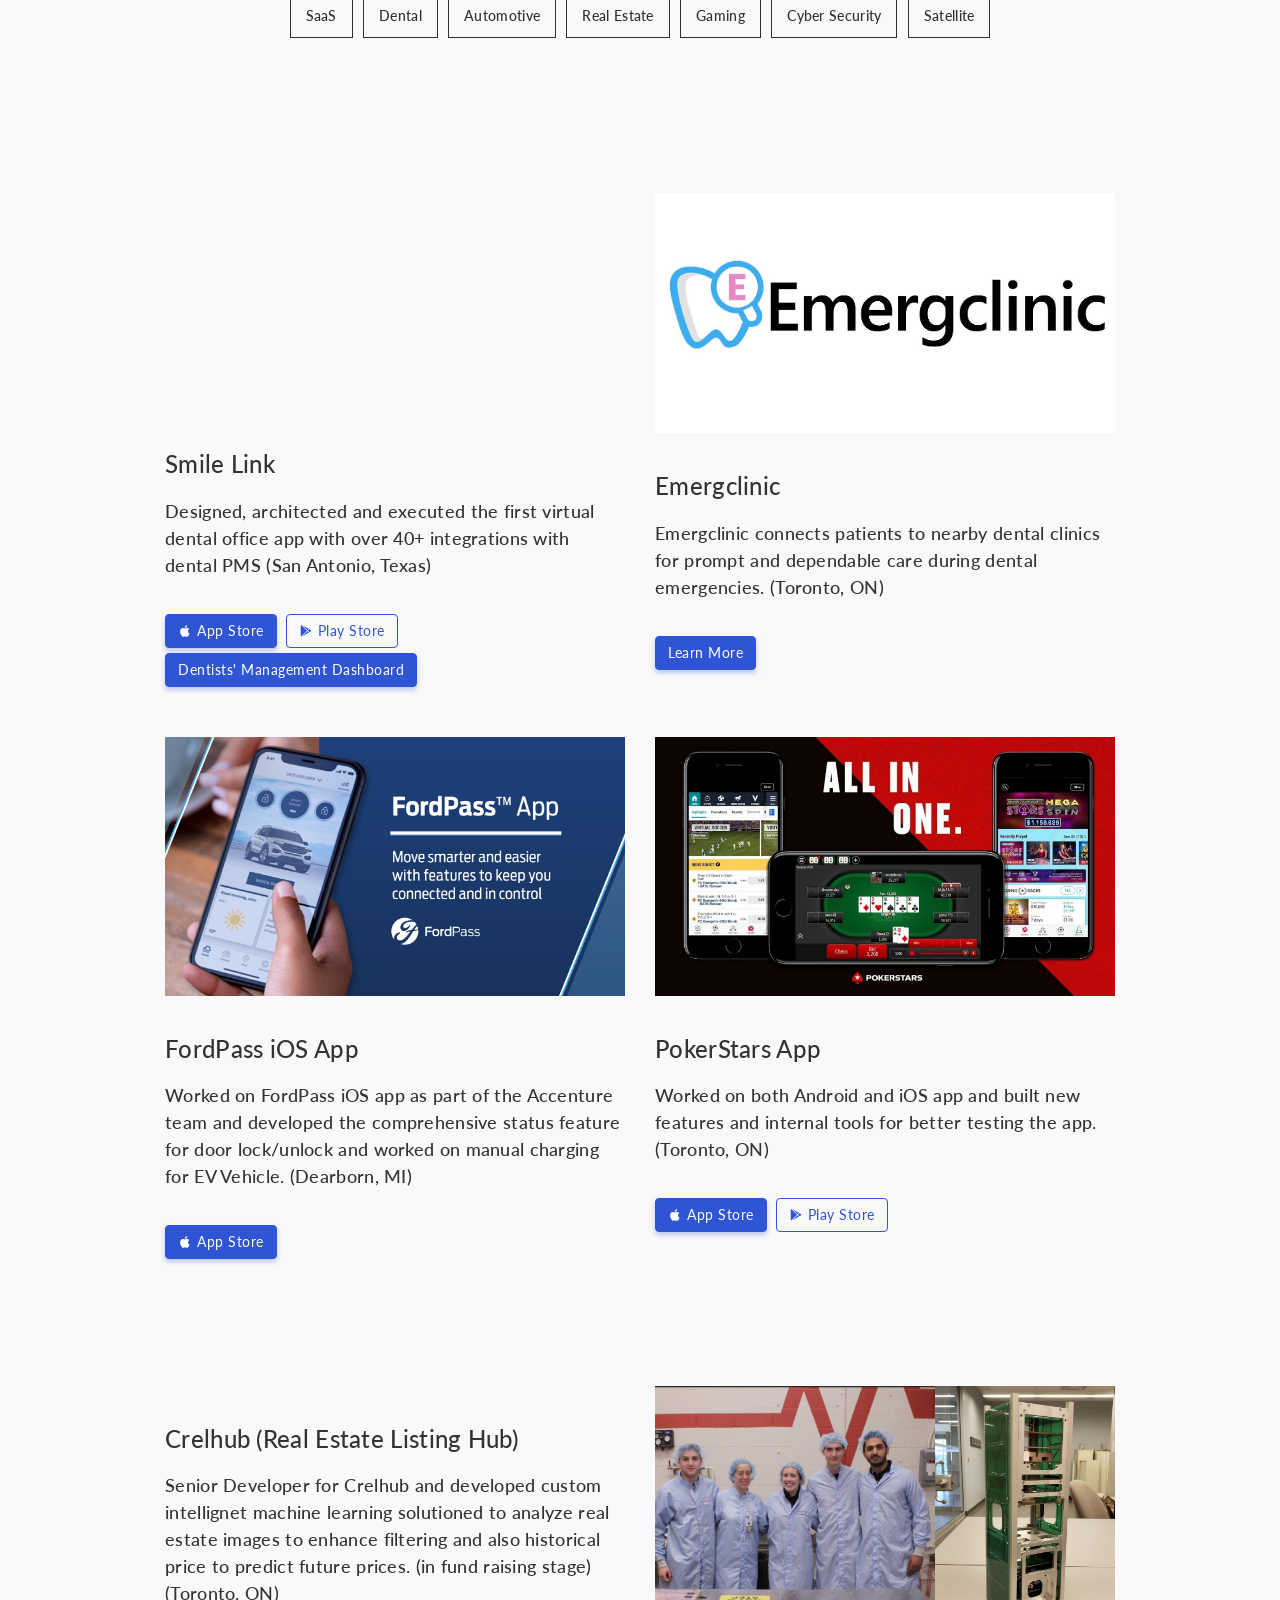
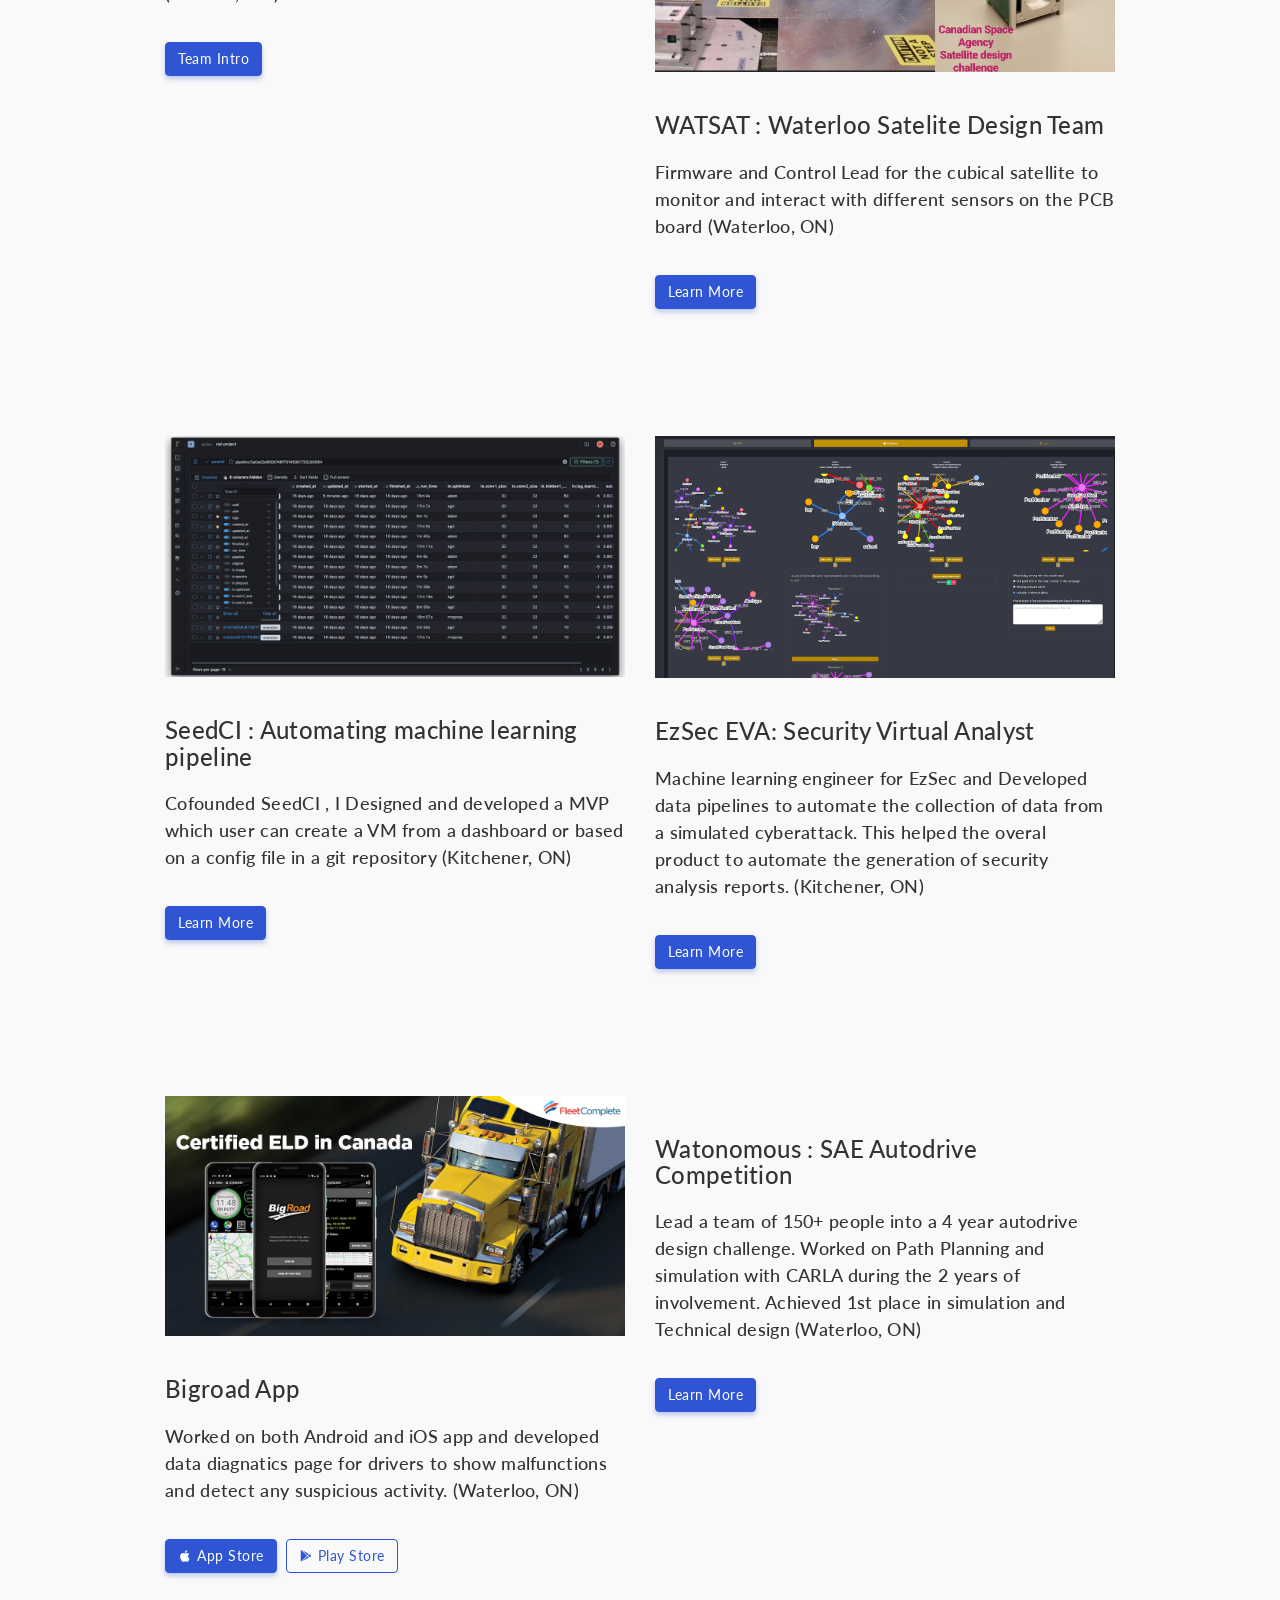
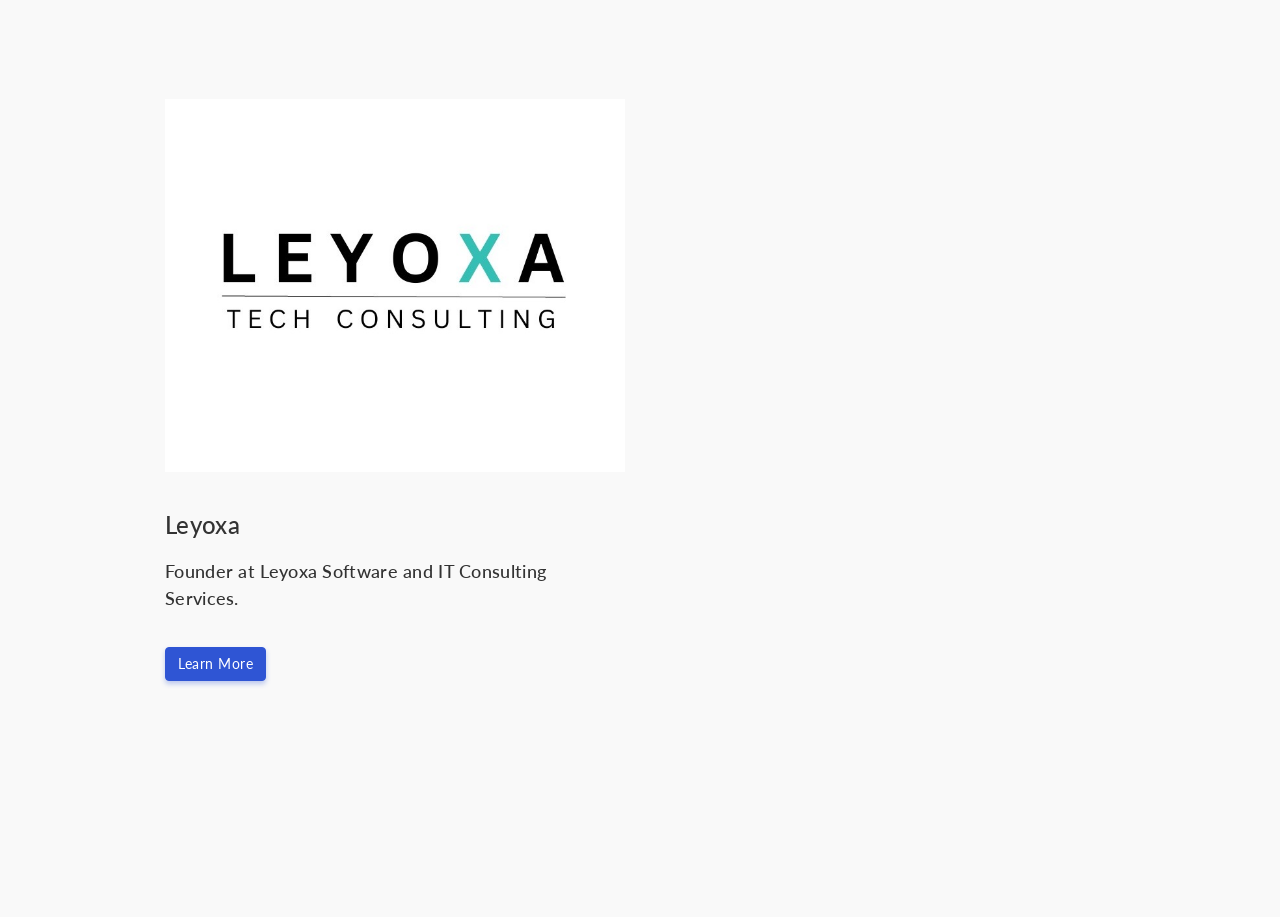
==== commit 31400742: "new" ====
--- a/index.html
+++ b/index.html
@@ -175,7 +175,7 @@
                         <div class="col-md-12 col-xs-12 reset-padding post-title">
                 
                     <div class="row gallery-items">
-                    <div class="col-md-9 gallery-item" data-cat="iOS-item Android-item Dental-item saas-item">
+                    <div class="col-md-6 gallery-item" data-cat="iOS-item Android-item Dental-item saas-item">
                         <div class="video-responsive">
                             <iframe width="560" height="315" src="https://www.youtube.com/embed/5TVFCCePp9w" title="YouTube video player" frameborder="0" allow="accelerometer; autoplay; clipboard-write; encrypted-media; gyroscope; picture-in-picture; web-share" allowfullscreen></iframe>
                         </div>
@@ -188,7 +188,14 @@
                         <a href="https://smilelink.app" class="btn btn-primary mt-2 mr-2"><i class="mdi "></i> Dentists' Management Dashboard</a>
                     </div>
                         
-
+                    <div class="col-md-6 gallery-item" data-cat="Dental-item React-item Data-item">
+                        
+                        <img src="images/emerg.jpeg" alt="" class="img-responsive">
+                            <h3>Emergclinic</h3>
+                            <h4 style="margin-bottom: 30px; line-height: 1.5em;">Emergclinic connects patients to nearby dental clinics for prompt and dependable care during dental emergencies. (Toronto, ON)</h4>
+
+                            <a width="560" height="315"href="https://www.emergclinic.com" class="btn btn-primary mt-2 mr-2"><i class="mdi "></i> Learn More</a>
+                    </div>
     
                     </div>
 
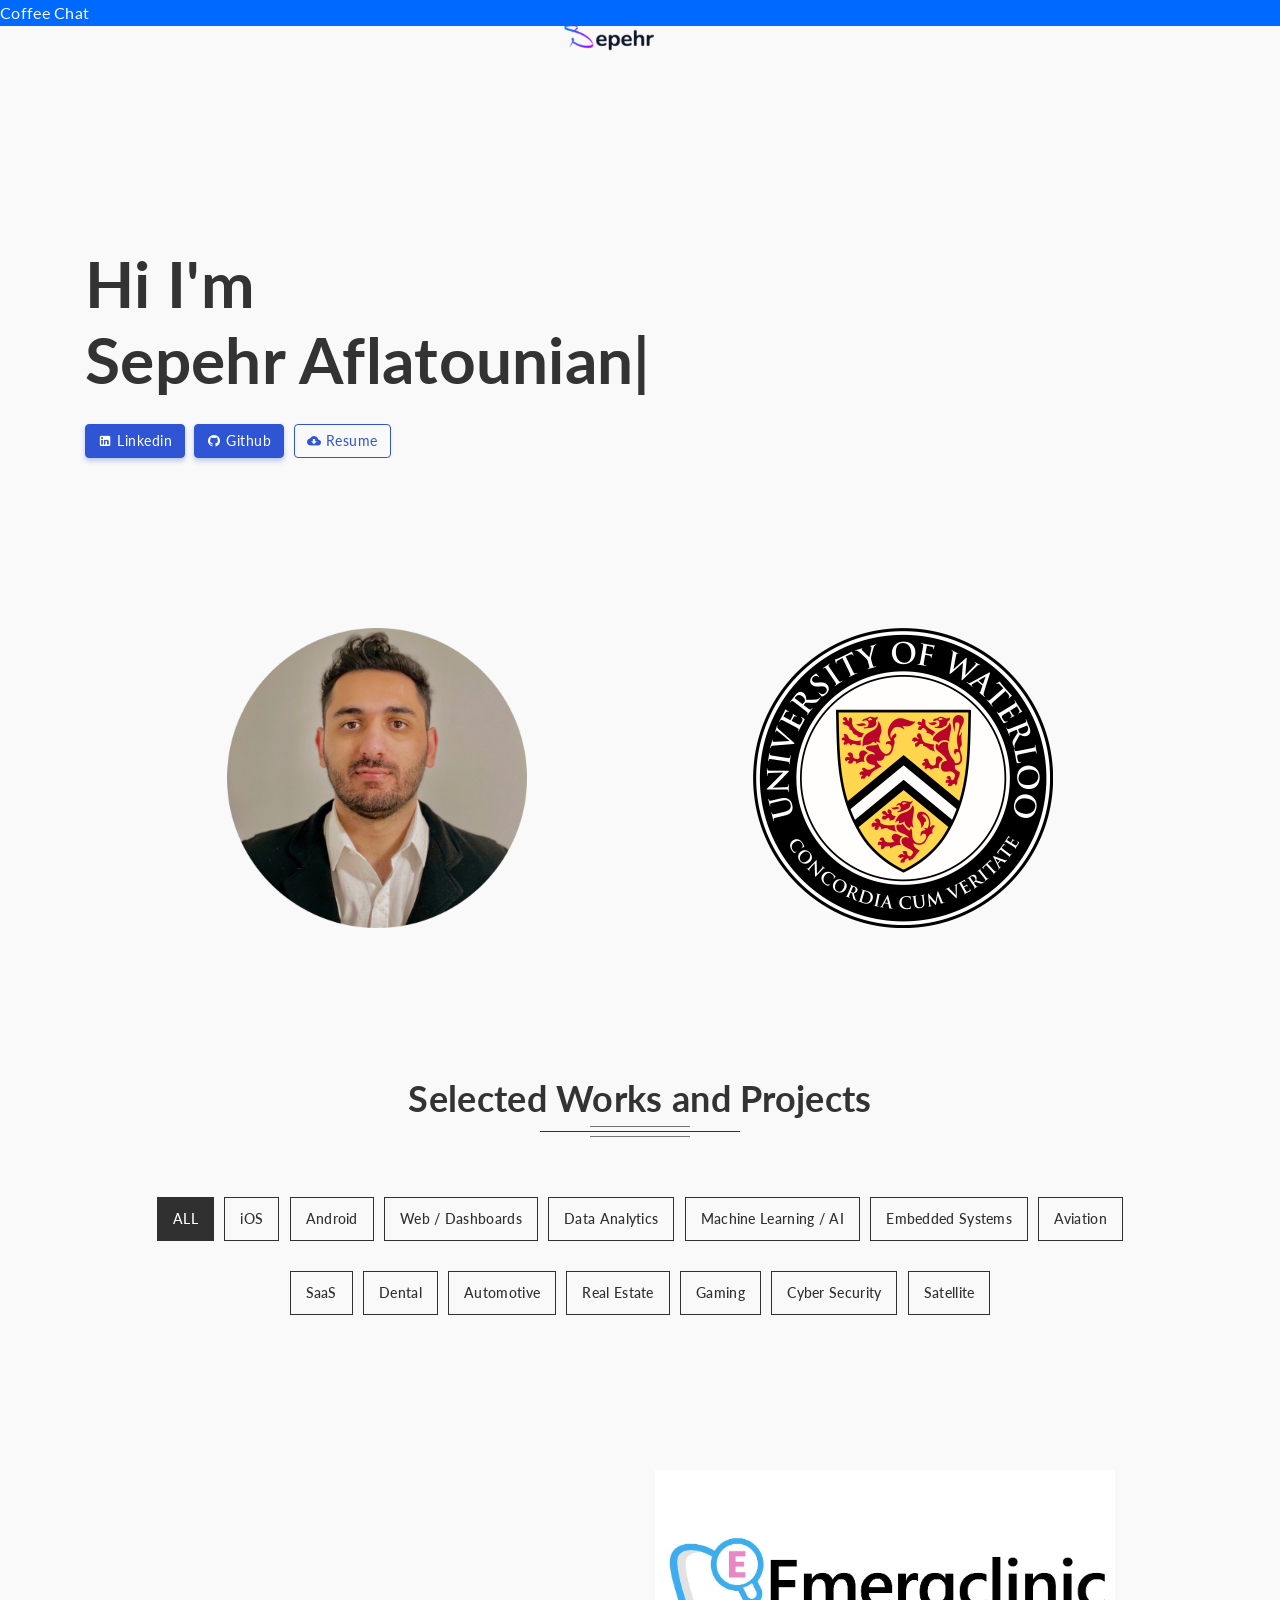
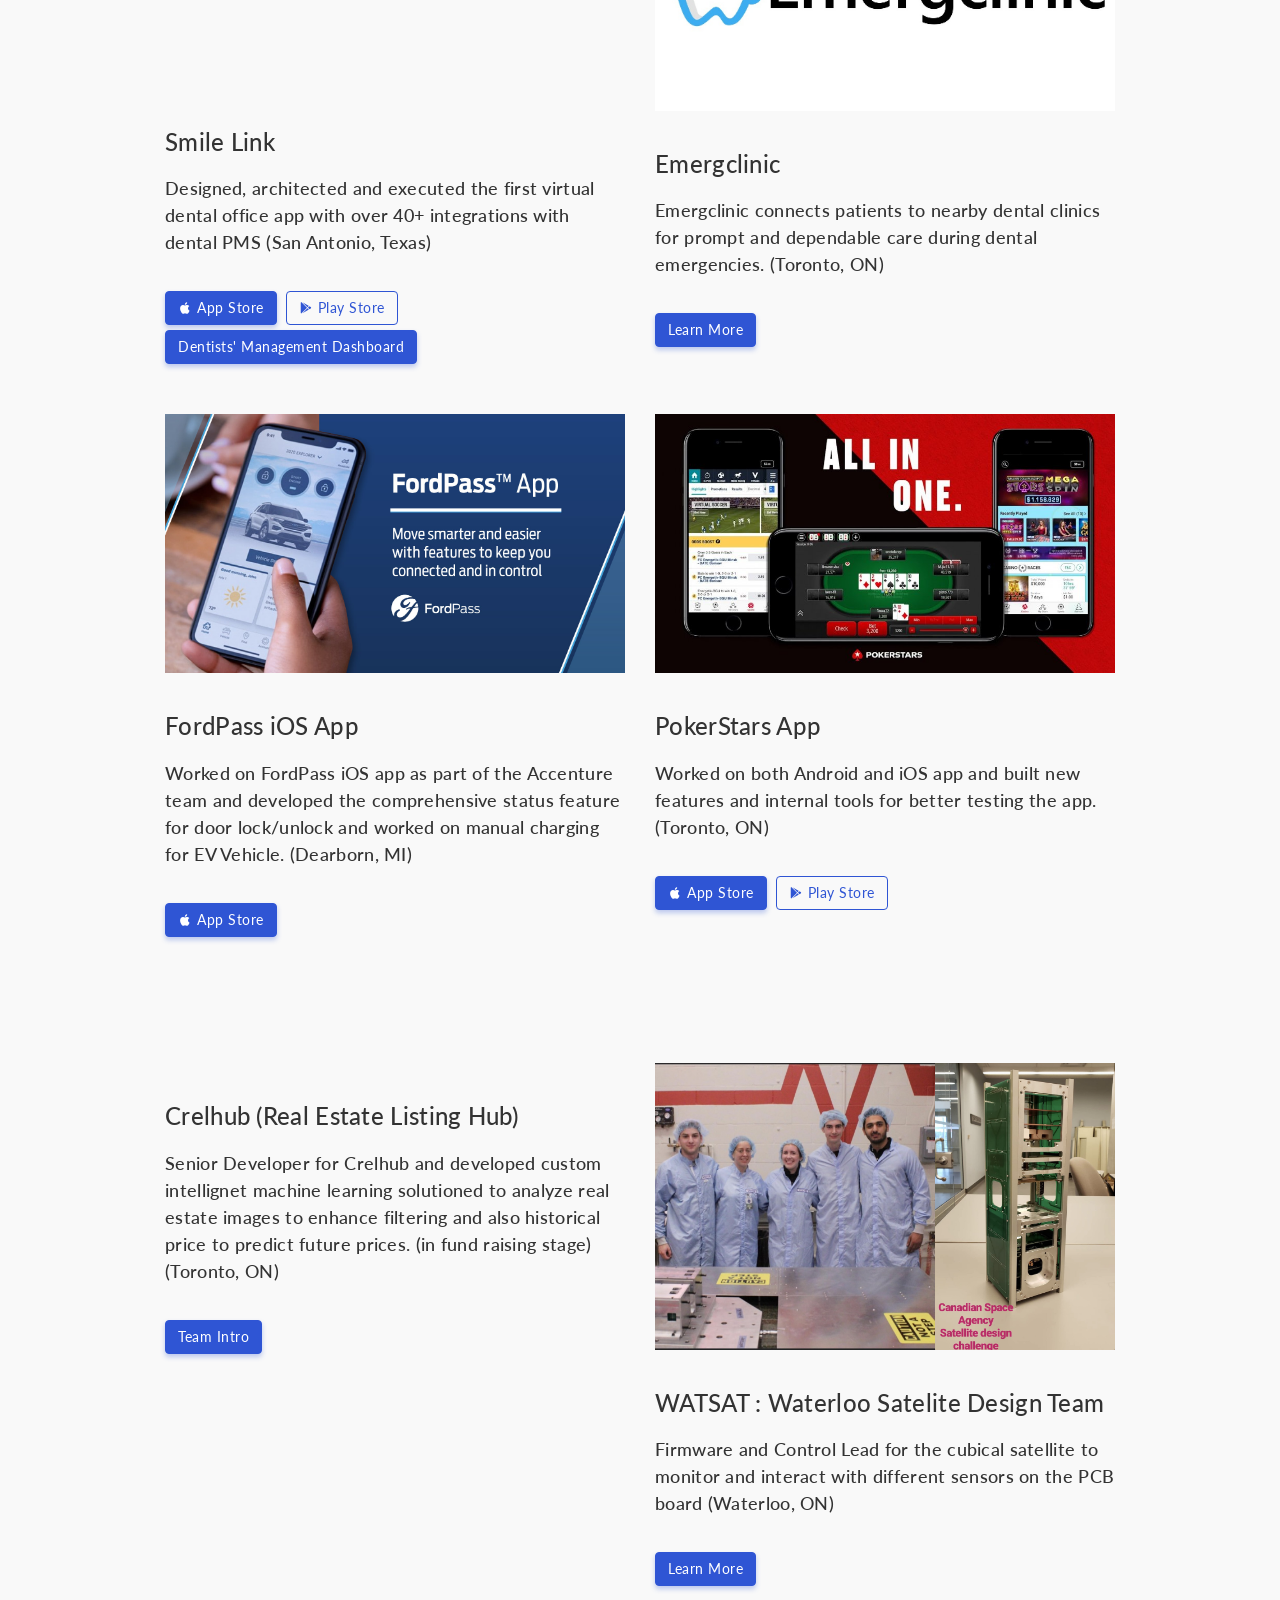
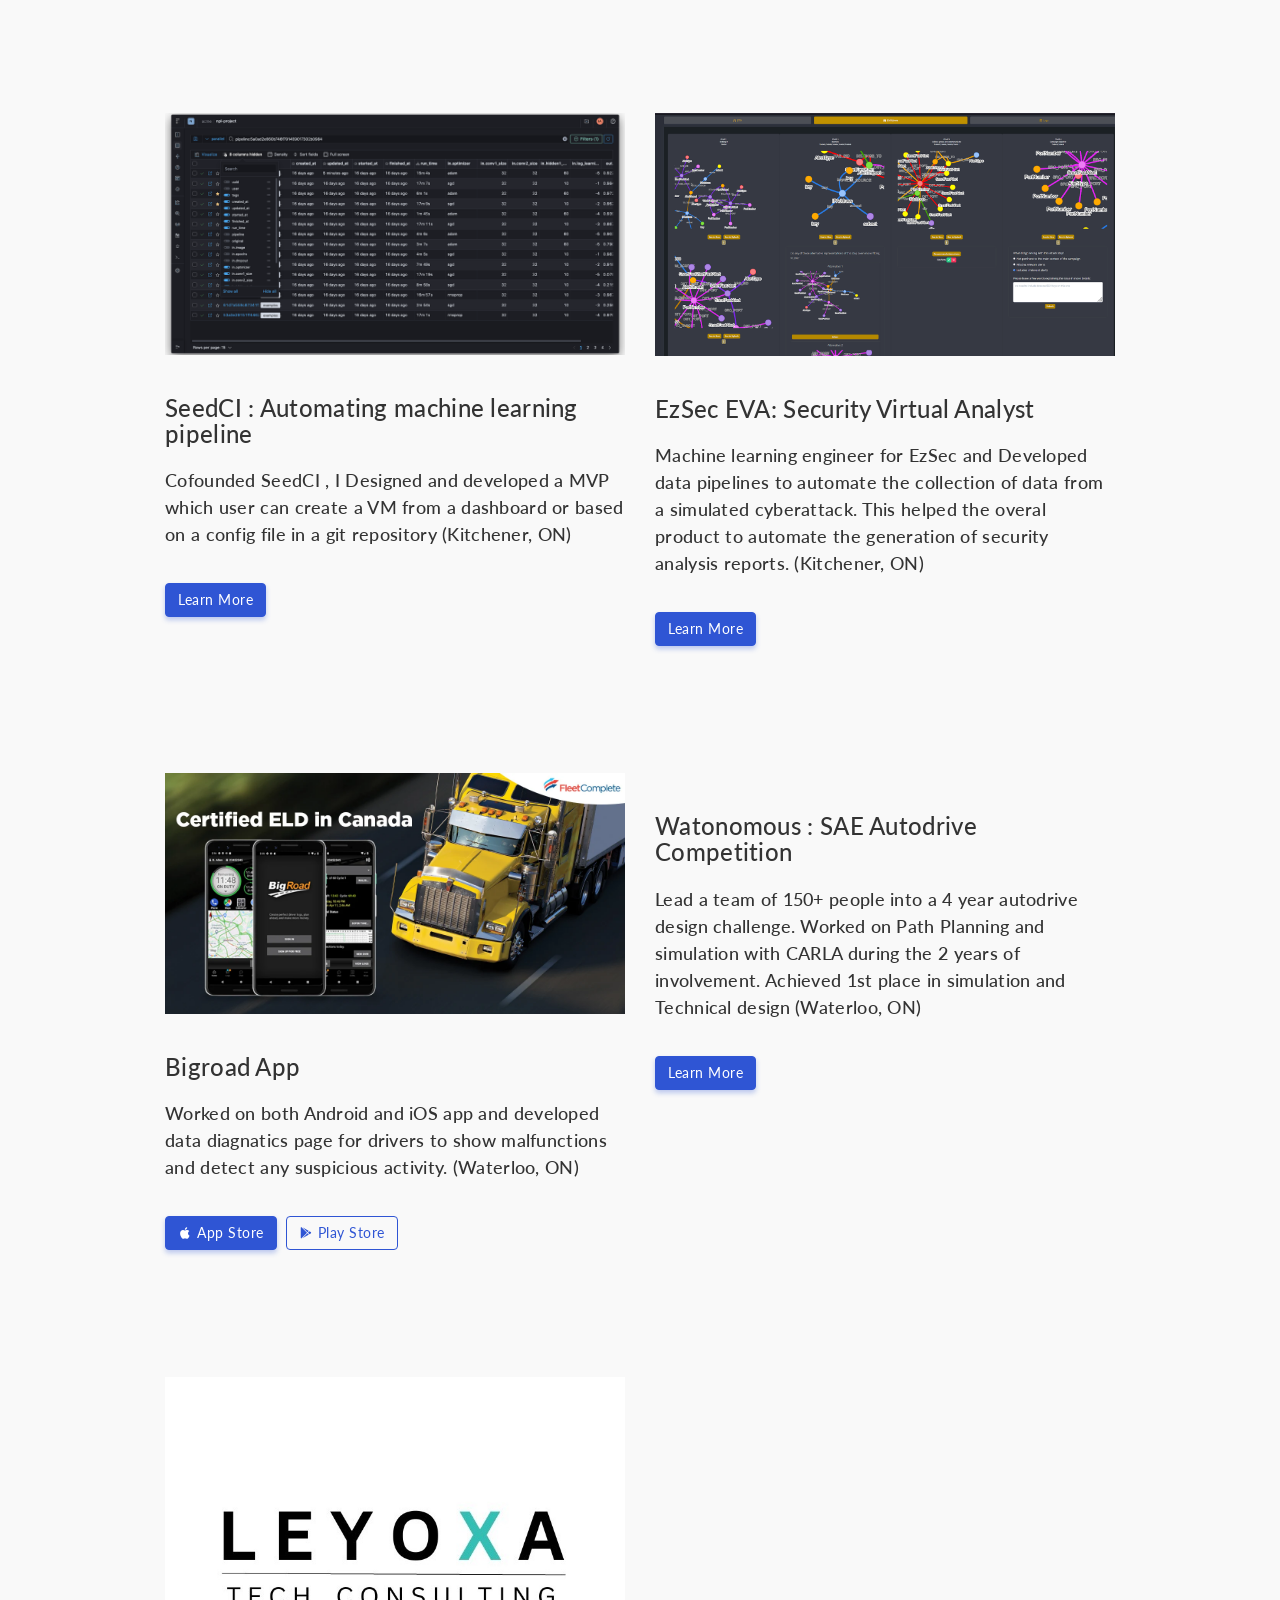
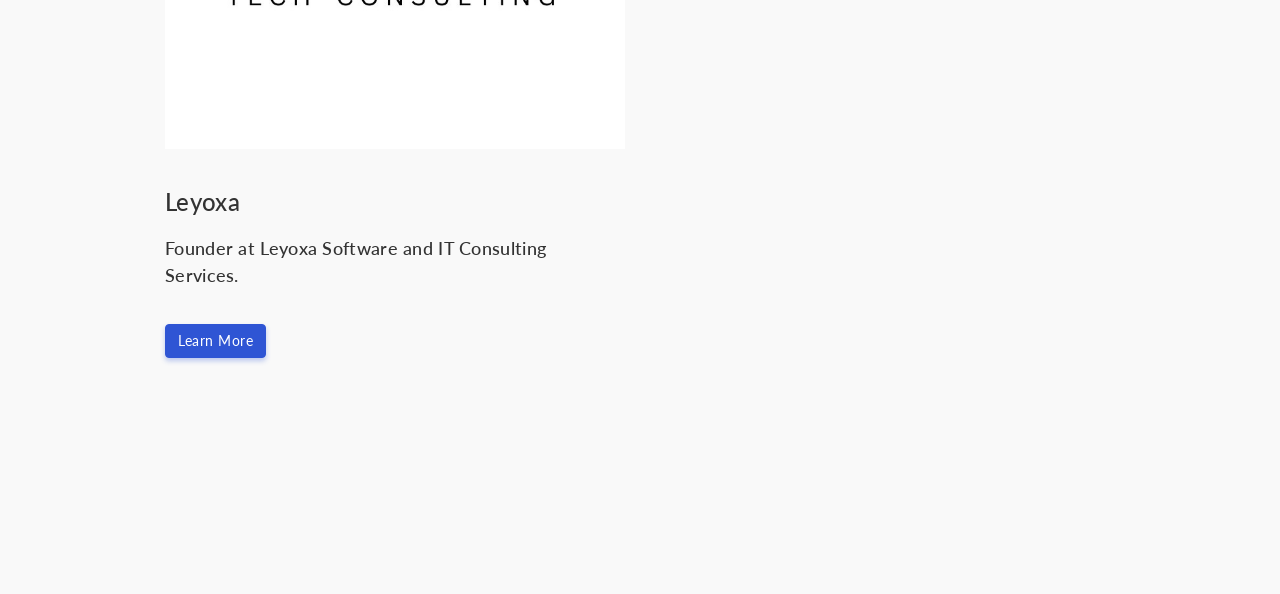
==== commit 96402dae: "Update index.html" ====
--- a/index.html
+++ b/index.html
@@ -135,7 +135,7 @@
 
           </div>            <br><br>
             
-          <iframe width="100%" height="300" scrolling="no" frameborder="no" allow="autoplay" src="https://w.soundcloud.com/player/?url=https%3A//api.soundcloud.com/tracks/183347146&color=%23ff5500&auto_play=false&hide_related=false&show_comments=true&show_user=true&show_reposts=false&show_teaser=true&visual=true"></iframe><div style="font-size: 10px; color: #cccccc;line-break: anywhere;word-break: normal;overflow: hidden;white-space: nowrap;text-overflow: ellipsis; font-family: Interstate,Lucida Grande,Lucida Sans Unicode,Lucida Sans,Garuda,Verdana,Tahoma,sans-serif;font-weight: 100;"><a href="https://soundcloud.com/sepehr-aflatounian-1" title="Sepehr Aflatounian 1" target="_blank" style="color: #cccccc; text-decoration: none;">Sepehr Aflatounian 1</a> · <a href="https://soundcloud.com/sepehr-aflatounian-1/memo" title="Flamenco_Rumba" target="_blank" style="color: #cccccc; text-decoration: none;">Flamenco_Rumba</a></div>
+          
         <!-- Hero End -->
         <div id="gallery">
 
